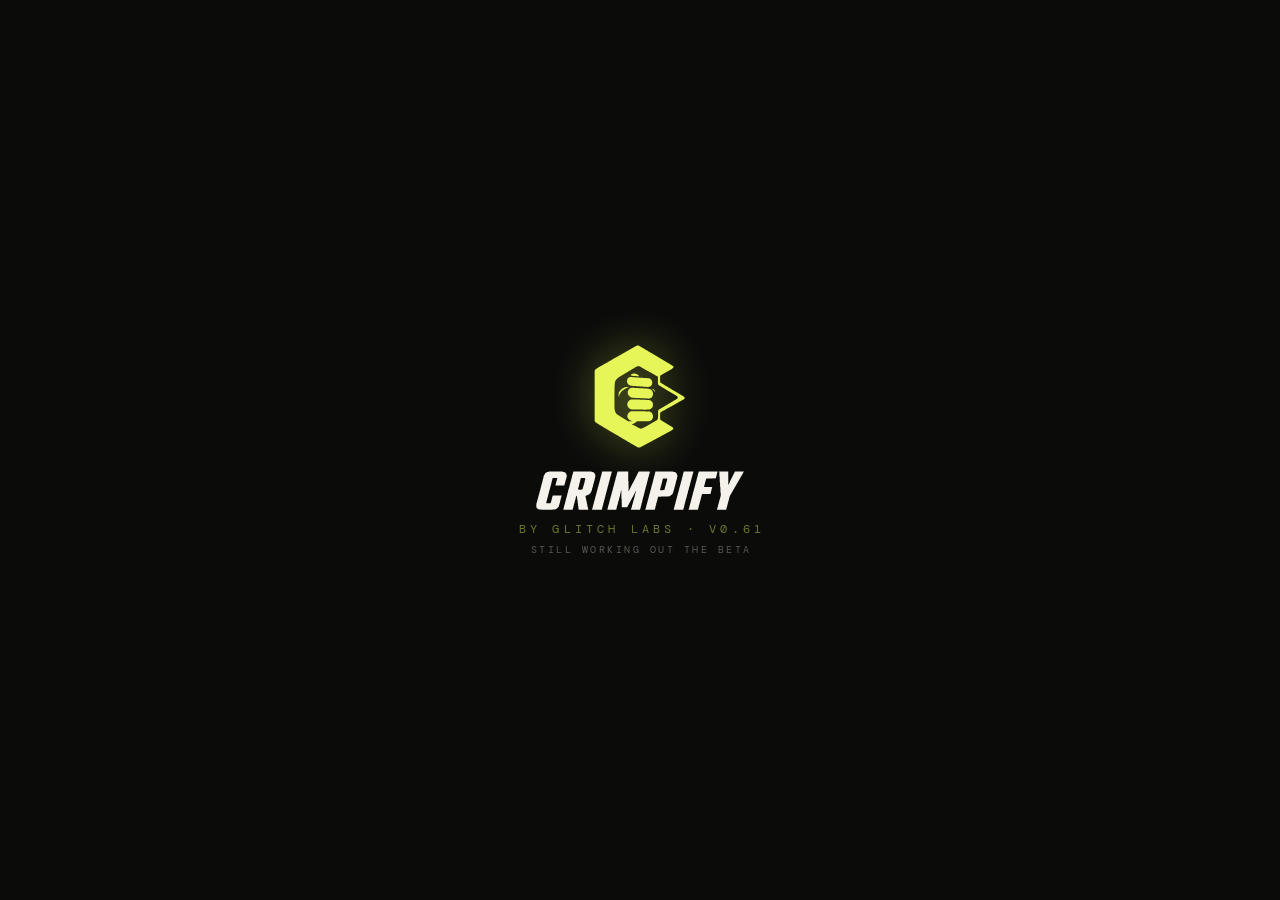
==== index.html @ 97aa32e8 "Merge feature/signal-quotes: stoplicht-bewuste einde-quotes Co-Authored-By: Claude Fable 5 <noreply@" ====
<!DOCTYPE html>
<html lang="en">
<head>
<meta charset="UTF-8">
<meta name="viewport" content="width=device-width, initial-scale=1.0, viewport-fit=cover">
<title>Crimpify — boulder sessions, built for you</title>
<meta name="description" content="Generate a tailored boulder training session in seconds. Train with timers, log how it felt and share the session with your climbing partners. Free, no account, works offline.">
<link rel="canonical" href="https://crimpify.com/">
<meta property="og:type" content="website">
<meta property="og:site_name" content="Crimpify">
<meta property="og:title" content="Crimpify — boulder sessions, built for you">
<meta property="og:description" content="Generate a tailored boulder session in seconds. Train, log and share with your climbing partners. Free, no account.">
<meta property="og:url" content="https://crimpify.com/">
<meta property="og:image" content="https://crimpify.com/og.png">
<meta property="og:image:width" content="1200">
<meta property="og:image:height" content="630">
<meta name="twitter:card" content="summary_large_image">
<meta name="twitter:title" content="Crimpify — boulder sessions, built for you">
<meta name="twitter:description" content="Generate a tailored boulder session in seconds. Train, log and share with your climbing partners.">
<meta name="twitter:image" content="https://crimpify.com/og.png">
<meta name="theme-color" content="#0B0C0A">
<meta name="mobile-web-app-capable" content="yes">
<meta name="apple-mobile-web-app-capable" content="yes">
<meta name="apple-mobile-web-app-status-bar-style" content="black-translucent">
<meta name="apple-mobile-web-app-title" content="Crimpify">
<link rel="apple-touch-icon" href="apple-touch-icon.png">
<link rel="icon" href="favicon.svg" type="image/svg+xml">
<link rel="icon" href="icon-192.png" type="image/png" sizes="192x192">
<link rel="manifest" href="manifest.json">
<link href="https://fonts.googleapis.com/css2?family=Barlow+Condensed:wght@700;800;900&family=DM+Mono:wght@400;500&family=Barlow:wght@400;500&display=swap" rel="stylesheet">
<link rel="stylesheet" href="style.css">
</head>
<body>

<svg style="display:none" aria-hidden="true">
<symbol id="cf-mark" viewBox="0 0 362 413"><g transform="translate(0,413) scale(1,-1)" fill="currentColor"><path d="M169.8 406.8 c-0.2 0 -0.8 -0.2 -1.2 -0.5 -0.2 0 -1 -0.2 -1.2 -0.2 -0.5 0 -0.8 -0.2 -1 -0.5 -0.2 0 -0.8 -0.5 -1 -0.8 -1 -0.2 -1.5 -0.8 -2.5 -1.2 -0.2 -0.2 -0.8 -0.5 -1 -0.5 -0.2 0 -0.8 -0.2 -0.8 -0.5 -0.2 -0.2 -0.8 -0.5 -1.2 -0.5 -0.2 0 -0.5 -0.2 -0.8 -0.5 0 0 -0.5 -0.5 -0.8 -0.8 -1 -0.2 -1.5 -0.5 -2.5 -1.2 -0.2 -0.2 -0.8 -0.5 -1 -0.5 -0.2 0 -0.5 -0.2 -0.8 -0.5 -0.2 -0.2 -0.5 -0.5 -0.8 -0.5 -0.2 0 -0.8 -0.2 -0.8 -0.5 -0.2 -0.2 -0.8 -0.5 -0.8 -0.5 -0.2 0 -0.8 -0.2 -0.8 -0.5 -0.2 -0.2 -0.8 -0.5 -1.2 -0.5 -0.2 0 -0.5 -0.2 -0.8 -0.5 -0.2 -0.2 -0.5 -0.5 -0.5 -0.5 -0.2 0 -0.8 -0.2 -1 -0.5 -0.5 -0.2 -0.8 -0.5 -1 -0.5 -0.2 0 -0.8 -0.2 -1 -0.5 -0.5 -0.2 -0.8 -0.5 -1 -0.5 -0.2 0 -0.5 -0.2 -0.8 -0.5 -0.2 -0.2 -0.8 -0.5 -1 -0.5 -0.2 0 -0.5 -0.2 -0.8 -0.5 -0.2 -0.2 -0.5 -0.5 -0.8 -0.5 -0.5 0 -0.8 -0.2 -1 -0.5 -0.2 0 -0.8 -0.5 -1 -0.8 -1.2 -0.5 -2 -0.8 -2.5 -1.2 -0.2 -0.2 -0.5 -0.5 -0.8 -0.5 -0.2 0 -0.8 -0.2 -0.8 -0.5 -0.2 -0.2 -0.8 -0.5 -1 -0.5 -0.2 0 -0.8 -0.2 -0.8 -0.5 -0.2 -0.2 -0.8 -0.5 -1 -0.5 -0.2 0 -0.5 -0.2 -0.8 -0.5 -0.2 -0.2 -0.8 -0.5 -1 -0.5 -0.2 0 -0.5 -0.2 -0.8 -0.5 -0.2 -0.2 -0.5 -0.5 -0.8 -0.5 -0.2 0 -0.5 -0.2 -0.8 -0.2 -0.5 -0.5 -1.2 -1 -2.8 -1.5 -0.2 -0.2 -0.8 -0.8 -1 -0.8 -0.2 -0.2 -0.5 -0.5 -1 -0.5 -0.2 0 -0.5 -0.2 -0.8 -0.5 -0.2 -0.2 -0.5 -0.5 -0.8 -0.5 -0.5 0 -0.8 -0.2 -1 -0.5 -0.2 0 -0.8 -0.5 -1 -0.8 -1.2 -0.5 -2 -0.8 -2.5 -1.2 -0.2 -0.2 -0.8 -0.5 -1 -0.5 -0.2 0 -0.5 -0.2 -0.8 -0.5 -0.2 -0.2 -0.5 -0.5 -0.8 -0.5 -0.2 0 -0.8 -0.2 -1 -0.5 -1 -0.5 -1.5 -1 -2.5 -1.2 -0.2 -0.2 -0.8 -0.8 -1 -0.8 -0.2 -0.2 -0.5 -0.5 -0.8 -0.5 -0.2 0 -0.5 -0.2 -0.8 -0.5 -0.2 0 -0.8 -0.5 -1 -0.8 -1 -0.2 -1.5 -0.8 -2.5 -1.2 -0.2 -0.2 -0.8 -0.5 -1 -0.5 -0.2 0 -0.8 -0.2 -0.8 -0.5 -0.2 -0.2 -0.8 -0.5 -1 -0.5 -0.2 0 -0.5 -0.2 -0.8 -0.5 -0.2 0 -0.8 -0.5 -1 -0.8 -1.2 -0.5 -2 -0.8 -2.5 -1.2 -0.2 -0.2 -0.5 -0.5 -0.8 -0.5 -0.2 0 -0.5 -0.2 -0.8 -0.5 -0.5 -0.5 -1.2 -0.8 -2.5 -1.2 -0.2 -0.2 -0.8 -0.8 -1 -0.8 -0.2 -0.2 -0.5 -0.5 -0.8 -0.5 -0.2 0 -0.8 -0.2 -0.8 -0.5 -0.2 -0.2 -0.8 -0.5 -1 -0.5 -0.2 0 -0.5 -0.2 -0.8 -0.2 -0.5 -0.5 -1.2 -1 -2.8 -1.5 -0.2 -0.2 -0.8 -0.8 -0.8 -0.8 -0.2 -0.2 -0.5 -0.5 -0.8 -0.5 -0.5 0 -1 -0.2 -1 -0.5 -0.2 -0.2 -0.8 -0.5 -1 -0.5 -0.2 0 -0.8 -0.2 -0.8 -0.5 -0.2 -0.2 -0.8 -0.5 -0.8 -0.5 -0.2 0 -0.5 -0.2 -1 -0.5 -0.2 -0.2 -0.8 -0.5 -1 -0.5 -0.2 0 -0.5 -0.2 -0.8 -0.5 -0.2 -0.2 -0.5 -0.5 -0.8 -0.5 -0.5 0 -0.8 -0.2 -1 -0.5 -0.2 0 -0.8 -0.5 -1 -0.8 -1.2 -0.5 -2 -0.8 -2.5 -1.2 -0.2 -0.2 -0.5 -0.5 -0.8 -0.5 -0.2 0 -0.5 -0.2 -0.8 -0.5 -0.2 0 -0.8 -0.5 -1 -0.8 -1.2 -0.5 -2 -0.8 -2.5 -1.2 -0.2 -0.2 -0.5 -0.5 -0.8 -0.5 -0.2 0 -0.5 -0.2 -0.8 -0.5 -0.2 0 -0.8 -0.5 -1 -0.8 -1.5 -0.5 -2.2 -1 -2.8 -1.5 -0.2 0 -0.5 -0.2 -0.8 -0.2 -0.2 0 -0.5 -0.2 -0.8 -0.5 -0.2 -0.2 -0.5 -0.5 -0.8 -0.5 -0.5 0 -0.8 -0.2 -1 -0.5 -0.2 0 -0.8 -0.5 -1 -0.8 -1.5 -0.5 -2 -1 -2.2 -1.2 -0.2 -0.2 -0.5 -0.5 -0.8 -0.5 -0.2 0 -2 -1 -2.8 -1.8 -0.2 0 -0.5 -0.2 -0.8 -0.2 -0.2 0 -0.5 -0.2 -0.8 -0.5 -0.2 -0.2 -0.8 -0.5 -1 -0.5 -0.2 0 -0.8 -0.2 -0.8 -0.5 -0.2 -0.2 -0.8 -0.5 -1 -0.5 -0.2 0 -0.8 -0.2 -1 -0.5 -0.5 -0.5 -1.2 -0.8 -2.5 -1.2 -0.2 -0.2 -0.8 -0.8 -0.8 -0.8 -0.2 -0.2 -0.5 -0.5 -0.8 -0.5 -0.2 0 -0.5 -0.2 -0.8 -0.2 -0.5 -0.5 -1.2 -1 -2.8 -1.5 -0.2 -0.2 -0.8 -0.8 -1 -0.8 -0.2 -0.2 -0.5 -0.5 -1 -0.5 -0.2 0 -0.5 -0.2 -0.8 -0.5 -0.2 -0.2 -0.5 -0.5 -0.8 -0.5 -0.2 0 -0.8 -0.2 -0.8 -0.5 -0.2 -0.2 -0.8 -0.5 -1 -0.5 0 0 -0.5 -0.2 -0.8 -0.5 -0.2 -0.2 -0.8 -0.5 -1 -0.5 -0.2 0 -0.5 -0.2 -0.8 -0.5 -0.2 -0.2 -0.5 -0.5 -0.8 -0.5 -0.2 0 -0.5 -0.2 -0.8 -0.2 -0.8 -0.8 -2.5 -1.8 -2.8 -1.8 -0.2 0 -0.5 -0.2 -0.8 -0.5 -0.2 -0.2 -0.5 -0.5 -0.8 -0.5 -0.5 0 -1 -0.2 -1 -0.5 -0.2 -0.2 -0.8 -0.5 -1 -0.5 -0.2 0 -0.8 -0.2 -1 -0.5 -0.2 -0.2 -0.5 -0.5 -0.8 -0.5 0 0 -0.5 -0.2 -0.8 -0.5 -0.2 -0.2 -0.8 -0.5 -1 -0.5 -0.2 0 -0.5 -0.2 -0.8 -0.5 -0.2 -0.2 -0.5 -0.5 -0.8 -0.5 -0.2 0 -0.8 -0.2 -0.8 -0.5 -0.2 -0.2 -0.8 -0.5 -1 -0.5 0 0 -0.5 -0.2 -0.8 -0.5 -0.2 -0.2 -0.8 -0.5 -1 -0.5 -0.2 0 -0.5 -0.2 -0.8 -0.5 -0.2 -0.2 -0.8 -0.5 -1 -0.5 0 0 -0.8 -0.5 -1.5 -1 -0.8 -0.5 -1.5 -1 -1.8 -1 -0.2 0 -4.5 -4 -5 -4.8 0 -0.5 -0.5 -1.2 -1 -2 l-0.8 -1.5 0 -98.5 0 -98.2 0.5 -0.8 c0.2 -0.5 0.5 -1 0.5 -1.2 0 -0.2 0.2 -0.8 0.5 -0.8 0.2 -0.2 0.5 -0.8 0.5 -1 0 -0.2 2.8 -3.2 3 -3.2 0.2 0 0.8 -0.5 1.5 -1 0.8 -0.5 1.2 -1 1.5 -1 0.2 0 0.5 -0.2 2 -1.5 0.5 -0.2 0.8 -0.5 1 -0.5 0.2 0 0.8 -0.5 1.5 -1 0.5 -0.5 1.2 -1 1.5 -1 0.5 0 0.8 -0.2 1 -0.5 0.2 -0.2 0.8 -0.5 0.8 -0.5 0.5 0 0.8 -0.2 2.2 -1.5 0.5 -0.2 0.8 -0.5 1 -0.5 0.2 0 0.5 -0.2 0.8 -0.5 0.5 -0.5 1.2 -0.8 2.5 -1.2 0.2 -0.2 0.8 -0.8 1 -0.8 0.2 -0.2 0.5 -0.5 0.8 -0.5 0 0 0.8 -0.5 1.5 -1 0.8 -0.5 1.5 -1 1.8 -1 0.2 0 0.5 -0.2 0.8 -0.5 0.2 -0.2 0.5 -0.5 0.8 -0.5 0.2 0 0.8 -0.2 1 -0.5 0.2 -0.2 0.8 -0.5 0.8 -0.5 0 0 0.5 -0.2 0.8 -0.5 0.2 -0.2 0.8 -0.5 1 -0.5 0.2 0 0.5 -0.2 0.8 -0.5 0 0 0.5 -0.5 0.8 -0.8 1.2 -0.5 2 -0.8 2.5 -1.2 0.2 -0.2 0.8 -0.5 1 -0.5 0.5 -0.2 0.8 -0.2 0.8 -0.5 0 -0.2 0.2 -0.5 0.8 -0.8 1.2 -0.5 2 -0.8 2.5 -1.2 0.2 -0.2 0.5 -0.5 0.8 -0.5 0.2 0 0.5 -0.2 0.8 -0.5 0.5 -0.5 1.2 -0.8 2.5 -1.2 0.2 -0.2 0.8 -0.8 0.8 -0.8 0.2 -0.2 0.5 -0.5 0.8 -0.5 0.2 0 0.8 -0.2 1.2 -0.5 1.5 -1.2 1.8 -1.5 2.2 -1.5 0.2 0 0.5 -0.2 0.8 -0.5 0.2 -0.2 0.5 -0.5 0.5 -0.5 0.2 0 0.8 -0.2 1 -0.5 0.5 -0.2 0.8 -0.5 1 -0.5 0.2 0 0.8 -0.2 0.8 -0.5 0.2 -0.2 0.8 -0.5 1 -0.5 0.2 0 0.5 -0.2 0.8 -0.5 0.2 -0.2 0.5 -0.5 0.8 -0.5 0.2 0 1 -0.5 1.8 -1 0.8 -0.5 1.2 -1 1.5 -1 0.2 0 0.5 -0.2 0.8 -0.5 0.5 -0.5 1.2 -0.8 2.5 -1.2 0.2 -0.2 0.8 -0.8 0.8 -0.8 0.2 -0.2 0.5 -0.5 0.8 -0.5 0.2 0 0.8 -0.2 1 -0.5 0.5 -0.5 1.2 -0.8 2.5 -1.2 0.2 -0.2 0.8 -0.8 1 -0.8 0.2 -0.2 0.5 -0.5 0.8 -0.5 0.2 0 0.5 -0.2 0.8 -0.5 0.2 0 0.8 -0.5 1 -0.8 1.2 -0.5 2 -0.8 2.5 -1.2 0.2 -0.2 0.5 -0.5 0.8 -0.5 0.2 0 0.8 -0.2 0.8 -0.5 0.2 -0.2 0.8 -0.5 0.8 -0.5 0.2 0 0.5 -0.2 0.8 -0.5 0.2 -0.2 0.8 -0.5 1 -0.5 0.2 0 0.5 -0.2 0.8 -0.5 0.2 -0.2 0.5 -0.5 0.8 -0.5 0.5 0 1 -0.2 1 -0.5 0.2 -0.2 0.8 -0.5 0.8 -0.5 0.2 0 0.8 -0.2 1 -0.5 0 -0.2 0.5 -0.5 0.8 -0.5 0.2 0 0.5 -0.2 0.8 -0.5 0.2 -0.2 0.5 -0.5 0.8 -0.5 0.2 0 0.8 -0.2 1 -0.5 0.2 -0.2 0.8 -0.5 0.8 -0.5 0 0 0.5 -0.2 0.8 -0.5 0.2 -0.2 0.8 -0.5 1 -0.5 0.2 0 0.5 -0.2 0.8 -0.5 0.2 -0.2 0.5 -0.5 0.8 -0.5 0.2 0 0.8 -0.2 0.8 -0.5 0.2 -0.2 0.8 -0.5 1 -0.5 0.2 0 0.5 0 0.8 -0.2 0 -0.2 0.5 -0.5 1 -0.8 0.2 0 0.8 -0.2 0.8 -0.5 0 0 0.5 -0.2 1 -0.5 0.2 -0.2 0.8 -0.5 0.8 -0.5 0 -0.2 0.2 -0.2 0.5 -0.5 0.5 0 1 -0.2 1.2 -0.5 0.2 -0.2 0.5 -0.5 0.8 -0.5 0.2 0 0.5 -0.2 0.8 -0.5 0 0 0.5 -0.5 0.8 -0.8 0.5 0 1.2 -0.5 1.8 -0.8 0.2 -0.2 1 -0.8 1.5 -0.8 0.2 -0.2 0.8 -0.5 1 -0.8 0 -0.2 0.5 -0.5 0.8 -0.8 1.2 -0.5 2 -0.8 2.5 -1.2 0.2 -0.2 0.8 -0.5 1 -0.5 0.2 0 0.5 -0.2 0.8 -0.5 0.2 -0.2 0.5 -0.5 0.8 -0.5 0.2 0 0.8 -0.2 1 -0.5 1 -0.5 1.5 -1 2.5 -1.2 0.2 -0.2 0.8 -0.8 1 -0.8 0.2 -0.2 0.5 -0.5 0.5 -0.5 0.5 0 0.8 -0.2 2.2 -1.5 0.5 -0.2 1 -0.5 1 -0.5 0.2 0 0.8 -0.2 1 -0.5 0.2 -0.2 0.5 -0.5 1 -0.5 0.2 0 0.8 -0.2 0.8 -0.5 0.2 -0.2 0.8 -0.5 0.8 -0.5 0.2 0 0.5 -0.2 0.8 -0.5 0.2 -0.2 0.8 -0.5 1 -0.5 0.2 0 0.5 -0.2 0.8 -0.5 0.2 -0.2 0.5 -0.5 0.8 -0.5 0.2 0 0.8 -0.2 1 -0.5 0.5 -0.5 1.2 -0.8 2.5 -1.2 0.5 -0.2 0.8 -0.5 0.8 -0.8 0 -0.2 0.2 -0.2 0.8 -0.5 0.2 0 0.8 -0.2 1 -0.5 0.5 -0.5 1.2 -0.8 2.5 -1.2 0.2 -0.2 0.8 -0.8 1 -0.8 0.2 -0.2 0.5 -0.5 0.8 -0.5 0.2 0 0.5 -0.2 0.8 -0.5 0.2 0 0.8 -0.5 1 -0.8 1.2 -0.5 1.8 -0.8 2.2 -1.2 0.2 -0.2 0.8 -0.5 1 -0.5 0.2 0 0.8 -0.2 1 -0.5 0.2 -0.2 0.5 -0.5 0.8 -0.5 0.2 0 0.5 -0.2 0.8 -0.2 0.8 -0.8 2.5 -1.8 2.8 -1.8 0.2 0 0.5 -0.2 0.8 -0.5 0.2 -0.2 0.5 -0.5 0.8 -0.5 0.5 0 0.8 -0.2 2.2 -1.5 0.5 -0.2 1 -0.5 1.2 -0.5 0.2 0 0.5 -0.2 0.8 -0.5 0.2 -0.2 0.5 -0.5 0.8 -0.5 0.2 0 0.8 -0.2 1.2 -0.5 1.5 -1.2 1.8 -1.5 2.2 -1.5 0.2 0 0.8 -0.2 1 -0.5 0 -0.2 0.5 -0.5 0.8 -0.5 0.2 0 0.5 -0.2 0.8 -0.5 0.2 0 0.8 -0.5 1 -0.8 0.5 0 1 -0.2 1.2 -0.5 0.2 -0.2 0.8 -0.2 1 -0.5 0.2 -0.2 0.8 -0.5 1.2 -0.5 0.2 -0.2 0.8 -0.8 1 -0.8 0.2 -0.2 0.5 -0.5 0.8 -0.5 0.5 0 1 -0.2 1.2 -0.5 0.2 -0.2 1 -0.5 1.5 -0.5 0.5 0 1.2 -0.2 1.8 -0.5 1.5 -0.5 4 -0.8 5.5 0 1 0.2 2 0.5 2.5 0.5 0.2 0 1 0.2 1.2 0.5 0.5 0.2 1.8 1 3.5 1.8 0.2 0.2 1 0.5 1.8 0.8 0.5 0.5 1 0.8 1.2 1 1 0.2 1.2 0.5 2.8 1.2 0.2 0.2 0.8 0.5 1.2 0.8 0.5 0 1 0.5 1.2 0.8 0.2 0 0.5 0.2 0.8 0.2 0.2 0 0.8 0.2 1 0.5 0 0.2 0.5 0.5 1 0.5 0.2 0 0.8 0.2 1 0.5 0 0.2 0.5 0.5 1 0.5 0.2 0 0.8 0.2 1 0.5 0 0.2 0.5 0.5 0.8 0.5 0.2 0 0.8 0.2 1 0.5 0 0.2 0.8 0.5 1 0.5 0.5 0 0.8 0.2 1 0.5 0.2 0.2 0.5 0.5 0.8 0.5 0.5 0 1 0.2 1.2 0.5 0 0.2 0.5 0.5 1 0.5 0.2 0 0.8 0.2 1 0.5 0 0.2 0.5 0.5 1 0.5 0.2 0 0.5 0.2 0.8 0.5 0.2 0 0.8 0.5 1 0.8 0.5 0 1 0.2 1.2 0.5 0.2 0 0.8 0.2 1 0.5 0.5 0.2 0.8 0.2 2 1 0.2 0.2 0.8 0.5 1.2 0.8 0.5 0 1 0.5 1.2 0.8 0.2 0 0.5 0.2 0.8 0.2 0.2 0 0.5 0.2 1 0.5 0.2 0.2 0.8 0.5 1 0.5 0.2 0 0.5 0.2 0.8 0.2 0 0.2 0.5 0.5 1 0.8 0.5 0.2 1 0.5 1 0.8 0.2 0 0.5 0.2 0.8 0.2 0.5 0 0.8 0.2 1 0.5 0.2 0 0.8 0.5 1 0.8 1.5 0.5 2.2 1 2.8 1.5 0.2 0 0.5 0.2 0.8 0.2 0.2 0 0.5 0.2 1 0.5 0.2 0.2 0.8 0.5 1 0.5 0.2 0 0.8 0.2 1 0.5 0 0.2 0.5 0.5 0.8 0.5 0.2 0 0.8 0.2 1 0.5 0.2 0.2 0.5 0.5 0.8 0.5 0.2 0 0.5 0.2 0.8 0.2 0.2 0.2 0.8 0.8 1.2 0.8 0.5 0.2 1 0.5 1.2 0.8 1.2 0.5 1.5 0.8 2 1 0.2 0.2 1 0.5 1.2 0.8 0.2 0.2 0.8 0.5 1 0.5 0.2 0 0.5 0.2 0.8 0.5 0.2 0.2 0.5 0.5 1 0.5 0.2 0 0.8 0.2 1 0.5 0.2 0.2 0.5 0.5 1 0.5 0.2 0 0.5 0.2 0.8 0.5 0.2 0 0.8 0.5 1 0.8 1.5 0.5 2.2 1 2.8 1.5 0.2 0 0.5 0.2 0.8 0.2 0.2 0 0.8 0.2 1 0.5 0 0.2 0.5 0.5 1 0.5 0.2 0 0.5 0.2 0.8 0.5 0.2 0.2 0.5 0.5 0.8 0.5 0.5 0 1 0.2 1.2 0.5 0 0.2 0.5 0.5 1 0.5 0.2 0 0.8 0.2 1 0.5 0 0.2 0.5 0.5 0.8 0.5 0.2 0 0.8 0.2 1 0.5 0 0.2 0.5 0.5 0.8 0.5 0.2 0 0.5 0.2 1 0.5 0.2 0.2 0.8 0.5 1 0.5 0.2 0 0.5 0.2 1 0.5 0.2 0.2 0.8 0.5 0.8 0.5 0.2 0 0.8 0.2 1 0.5 0.2 0.2 0.8 0.5 1 0.5 0.2 0 0.5 0.2 0.8 0.5 0.2 0.2 0.8 0.5 1 0.5 0.2 0 0.8 0.2 1 0.5 0 0.2 0.5 0.5 0.8 0.5 0.2 0 0.8 0.2 1 0.5 0.5 0.5 1.2 0.8 2.5 1.2 0.2 0.2 0.8 0.8 1 0.8 0.2 0.2 0.5 0.5 0.8 0.5 0.2 0 0.8 0.2 1 0.5 0.2 0.2 0.8 0.5 1 0.5 0.5 0 0.8 0.2 1 0.5 0.2 0.2 0.5 0.5 0.8 0.5 0.2 0 0.8 0.2 1 0.5 0.5 0.2 1.2 0.8 2.2 1.2 0.2 0.2 1 0.5 1.2 0.8 0.2 0.2 0.8 0.5 1 0.5 0.2 0 0.8 0.2 1 0.5 0 0.2 0.5 0.5 1 0.5 0.2 0 0.5 0.2 0.8 0.5 0.2 0.2 0.5 0.5 0.8 0.5 0.5 0 1 0.2 1.2 0.5 0 0.2 0.5 0.5 0.8 0.5 0 0 0.5 0.2 0.8 0.5 0.5 0.2 1 0.5 1.2 0.5 0.2 0 0.8 0.2 1 0.5 0 0.2 0.5 0.5 0.8 0.5 0.2 0 0.5 0.2 1 0.5 0.2 0.2 0.8 0.5 0.8 0.5 0.2 0 0.8 0.2 1 0.5 0 0.2 0.5 0.5 0.8 0.5 0.2 0 0.8 0.2 1 0.5 0.2 0.2 0.8 0.5 1 0.5 0.2 0 0.5 0.2 0.8 0.5 0.2 0 0.8 0.5 1 0.8 0.5 0 1 0.2 1.2 0.5 0.2 0.2 0.8 0.2 1 0.5 0.2 0.2 0.8 0.5 1.2 0.5 0.2 0.2 0.8 0.8 0.8 0.8 0.2 0.2 0.5 0.5 0.8 0.5 0.8 0 3.5 2.5 4.5 4 1 1 1 2.8 0.2 3.5 -0.2 0.5 -0.5 0.8 -0.5 0.8 0 0.5 -1.5 2.5 -2 2.8 -0.8 0.2 -1 0.8 -1.8 1.5 -0.5 0.2 -1 0.5 -1.2 0.5 -0.5 0.2 -0.8 0.2 -0.8 0.5 0 0 -0.2 0.2 -0.8 0.5 -0.5 0.2 -0.8 0.5 -0.8 0.5 0 0 -0.5 0.2 -0.8 0.5 -0.5 0.2 -1 0.5 -1 0.5 0 0.2 -0.8 0.8 -2.2 1.2 -0.2 0.2 -0.8 0.8 -1 0.8 -0.2 0.2 -0.5 0.5 -0.8 0.5 -0.2 0 -0.8 0.2 -1 0.5 -0.2 0.2 -1.2 1 -2.5 1.5 -0.2 0 -0.5 0.5 -0.8 0.5 -0.2 0.2 -0.5 0.5 -1 0.5 -0.2 0 -0.5 0.2 -0.8 0.5 -0.2 0.2 -0.5 0.5 -0.5 0.5 -0.2 0 -0.8 0.2 -1 0.5 0 0.2 -0.5 0.5 -0.8 0.5 0 0 -0.5 0.2 -0.8 0.5 0 0.2 -0.5 0.5 -0.8 0.5 -0.2 0 -1 0.5 -1.8 1 -0.8 0.5 -1.5 1 -1.5 1 -0.2 0 -0.5 0.2 -0.8 0.5 -0.5 0.5 -1.2 0.8 -2.5 1.2 -0.2 0.2 -0.8 0.8 -1 0.8 -0.2 0.2 -0.5 0.5 -0.8 0.5 -0.2 0 -0.5 0.2 -0.8 0.5 -0.5 0.5 -1.2 0.8 -2.5 1.2 -0.2 0.2 -0.8 0.8 -0.8 0.8 -0.2 0.2 -0.5 0.5 -0.8 0.5 -0.2 0 -2 1 -2.8 1.8 -0.2 0 -0.5 0.2 -0.8 0.2 -0.2 0 -0.5 0.2 -0.8 0.5 0 0 -0.5 0.5 -0.8 0.8 -1.2 0.5 -2 0.8 -2.5 1.2 -0.2 0.2 -0.8 0.5 -1 0.8 -0.2 0 -1 0.5 -1.5 0.8 -0.8 0.5 -1.5 0.8 -1.8 1 -0.2 0 -0.5 0.5 -0.5 0.5 0 0.2 -0.2 0.8 -0.5 1 -0.2 0 -0.5 0.5 -0.5 0.8 0 0 -0.2 0.5 -0.5 0.8 -0.8 0.8 -0.8 23 0 24.8 0.2 0.5 0.5 1 0.5 1.2 0 0.5 2.2 3 2.8 3 0 0 0.2 0.2 0.5 0.5 0.2 0.2 0.8 0.5 1 0.5 0.2 0 0.8 0.2 1 0.5 0 0.2 0.5 0.5 0.8 0.5 0.2 0 0.8 0.2 0.8 0.5 0.2 0.2 0.8 0.5 1.2 0.5 0.2 0 0.8 0.2 1 0.5 0 0.2 0.5 0.5 0.8 0.5 0.2 0 0.8 0.2 1 0.5 0 0.2 0.5 0.5 0.8 0.5 0 0 0.5 0.2 0.8 0.5 0 0.2 0.5 0.5 0.8 0.5 0.2 0 0.8 0.2 0.8 0.5 0.2 0.2 0.8 0.5 1 0.5 0.2 0 0.5 0.2 0.8 0.2 0.5 0.5 1.2 1 2.8 1.8 0.5 0 1 0.5 1.2 0.8 0.2 0 0.5 0.2 0.8 0.2 0.2 0 0.8 0.2 1 0.5 0 0.2 0.5 0.5 0.8 0.5 0.2 0 0.8 0.2 1 0.5 0 0.2 0.5 0.5 0.8 0.5 0.2 0 0.8 0.2 1 0.5 1 0.5 1.5 1 2.5 1.2 0.2 0.2 0.8 0.8 1 0.8 0.2 0.2 0.5 0.5 0.8 0.5 0.2 0 0.8 0.2 1 0.5 0.2 0.2 0.5 0.5 1 0.5 0.2 0 0.8 0.2 1 0.5 0 0.2 0.5 0.5 0.8 0.5 0.2 0 0.8 0.2 1 0.5 1 0.5 1.5 1 2.5 1.2 0.2 0.2 0.8 0.8 1 0.8 0.2 0.2 0.5 0.5 1 0.5 0.2 0 0.5 0.2 0.8 0.5 0.2 0.2 0.5 0.5 0.8 0.5 0.2 0 0.8 0.2 1 0.5 0.5 0.5 1.2 0.8 2.5 1.2 0.2 0.2 0.8 0.8 1 0.8 0.2 0.2 0.5 0.5 0.8 0.5 0.2 0 0.8 0.2 1 0.5 0 0.2 0.5 0.5 1 0.5 0.2 0 0.8 0.2 1 0.5 0 0.2 0.5 0.5 0.8 0.5 0 0 0.5 0.2 0.8 0.5 0.5 0.2 0.8 0.5 1 0.5 0.2 0 0.8 0.2 0.8 0.5 0.2 0.2 0.8 0.5 1 0.5 0.2 0 0.5 0.2 0.8 0.5 0.2 0.2 0.5 0.5 0.8 0.5 0.2 0 0.5 0.2 0.8 0.2 0.2 0.5 1 0.8 2.5 1.5 0.2 0.2 1 0.5 1.2 0.8 0.2 0.2 0.8 0.5 1 0.5 0.2 0 0.5 0.2 0.8 0.5 0.2 0.2 0.5 0.5 0.8 0.5 0.2 0 0.8 0.2 1 0.5 0.5 0.2 1.2 0.8 2.2 1.2 0.2 0.2 1 0.5 1.2 0.8 0.2 0.2 0.8 0.5 1 0.5 0.2 0 0.5 0.2 0.8 0.5 0.2 0.2 0.5 0.5 0.8 0.5 0.5 0 0.8 0.2 1 0.5 0.2 0 0.8 0.5 1 0.8 1.2 0.5 2 0.8 2.5 1.2 0.2 0.2 0.8 0.5 1 0.5 0.2 0 0.5 0.2 0.8 0.5 0.2 0.2 0.5 0.5 0.8 0.5 0.2 0 0.8 0.2 1 0.5 0.2 0.2 0.5 0.5 0.8 0.5 0 0 0.5 0.2 0.8 0.5 0.2 0.2 0.8 0.5 1 0.5 0.2 0 0.8 0.2 1 0.5 0 0.2 0.5 0.5 1 0.5 0.2 0 0.5 0.2 0.8 0.5 0.2 0.2 0.5 0.5 0.8 0.5 0.2 0 0.8 0.2 1 0.5 0 0.2 0.5 0.5 0.8 0.5 0.2 0 0.5 0.2 1 0.5 0.2 0.2 0.8 0.5 1 0.5 0 0 0.2 0.2 0.5 0.5 0.2 0.2 0.5 0.5 0.8 0.5 0.5 0 0.8 0.2 1 0.5 0.2 0 0.8 0.5 1 0.8 3 1.2 5.2 4.2 5.2 6.2 0 1.5 -1.8 4.5 -2.8 4.5 0 0 -0.2 0.2 -0.5 0.5 -0.2 0.2 -0.8 0.5 -1 0.5 -0.2 0 -0.5 0.2 -0.8 0.5 0 0 -0.5 0.5 -0.8 0.8 -1.5 0.5 -2 1 -2.2 1.2 -0.2 0.2 -0.5 0.5 -0.8 0.5 -0.2 0 -0.5 0.2 -0.8 0.2 -0.2 0.2 -0.8 0.8 -1.2 0.8 -1.2 0.8 -2 1 -2.5 1.5 -0.2 0.2 -0.5 0.5 -0.8 0.5 -0.2 0 -0.8 0.2 -1 0.5 0 0.2 -0.5 0.5 -0.8 0.5 0 0 -0.2 0.2 -0.5 0.2 0 0.2 -0.2 0.5 -0.5 0.8 -0.5 0 -0.8 0.2 -1 0.5 -0.5 0.5 -1.2 0.8 -2.5 1.2 -0.2 0.2 -0.8 0.8 -1 0.8 -0.2 0.2 -0.5 0.5 -0.8 0.5 -0.2 0 -0.5 0.2 -0.8 0.5 -0.2 0 -0.8 0.5 -1 0.8 -1.2 0.5 -2 0.8 -2.5 1.2 -0.2 0.2 -0.8 0.5 -1 0.5 -0.2 0 -0.5 0.2 -0.8 0.5 -0.2 0.2 -0.5 0.5 -0.8 0.5 -0.2 0 -0.8 0.2 -1 0.5 -1 0.8 -1.5 1 -2.5 1.2 -0.2 0.2 -0.8 0.8 -0.8 0.8 -0.2 0.2 -0.5 0.5 -0.8 0.5 -0.5 0 -0.8 0.2 -1 0.5 -0.2 0 -0.8 0.5 -1 0.8 -1.5 0.5 -2.2 1 -2.2 1.2 0 0.2 -0.2 0.5 -0.8 0.8 -1.2 0.5 -2 0.8 -2.5 1.2 -0.2 0.2 -0.5 0.5 -0.8 0.5 -0.2 0 -0.5 0.2 -0.8 0.5 -0.2 0 -0.8 0.5 -1 0.8 -1.2 0.5 -2 0.8 -2.5 1.2 -0.2 0.2 -0.5 0.5 -0.8 0.5 -0.2 0 -0.8 0.5 -1.5 1 -0.8 0.5 -1.5 1 -1.8 1 -0.2 0 -0.5 0.2 -0.8 0.5 -0.2 0.2 -0.5 0.5 -0.8 0.5 -0.2 0 -0.5 0.2 -0.8 0.2 -0.8 0.8 -2.5 1.8 -2.8 1.8 -0.2 0 -0.5 0.2 -0.8 0.5 -0.2 0.2 -0.8 0.8 -2.2 1.2 -0.5 0.2 -0.8 0.5 -0.8 0.8 0 0.2 -0.2 0.2 -0.8 0.5 -0.2 0 -0.8 0.2 -1 0.5 -0.5 0.5 -1.2 0.8 -2.5 1.2 -0.2 0.2 -0.8 0.8 -0.8 0.8 -0.2 0.2 -0.5 0.5 -0.8 0.5 -0.2 0 -0.8 0.2 -1 0.5 -0.2 0.2 -0.8 0.5 -1 0.5 -0.2 0.2 -0.5 0.2 -0.5 0.5 0 0 -0.5 0.2 -0.8 0.5 -0.5 0.2 -1 0.5 -1 0.8 -0.2 0 -0.5 0.2 -0.8 0.2 -0.2 0 -0.8 0.2 -0.8 0.5 -0.2 0.2 -0.8 0.5 -1 0.5 0 0 -0.5 0.2 -0.8 0.5 0 0.2 -0.5 0.5 -0.8 0.5 -0.2 0 -0.5 0.2 -0.8 0.5 -0.5 0.5 -1.2 0.8 -2.5 1.2 -0.2 0.2 -0.8 0.8 -1 0.8 -0.2 0.2 -0.5 0.5 -0.8 0.5 -0.2 0 -0.8 0.5 -1.5 1 -0.8 0.5 -1.2 1 -1.5 1 -0.2 0 -0.5 0.2 -0.8 0.5 -0.5 0.5 -1.2 0.8 -2.5 1.2 -0.2 0.2 -0.8 0.8 -0.8 0.8 -0.2 0.2 -0.5 0.5 -0.8 0.5 -0.2 0 -0.8 0.2 -1 0.5 -0.5 0.5 -1.2 0.8 -2.5 1.2 -0.2 0.2 -0.8 0.8 -0.8 0.8 -0.2 0.2 -0.2 0.5 -0.5 0.5 -0.2 0 -2.2 1.2 -3 2 -1.5 2 -1.5 1.2 -1.5 14 l0 11.5 0.8 1.2 c0.2 0.5 0.8 1.2 1 1.2 0.5 0 0.8 0.5 1 0.5 0.2 0.2 0.5 0.5 0.5 0.5 0.2 0 0.8 0.2 0.8 0.5 0.2 0.2 0.8 0.5 1 0.5 0.2 0 0.5 0.2 0.8 0.5 0.5 0.5 1.2 0.8 2.5 1.2 0.2 0.2 0.8 0.8 1 0.8 0.2 0.2 0.5 0.5 0.8 0.5 0.2 0 0.8 0.2 1 0.5 0.2 0.2 0.5 0.5 0.8 0.5 0.5 0 0.8 0.2 2.2 1.5 0.5 0.2 1 0.5 1.2 0.5 0.2 0 0.5 0.2 0.8 0.5 0.2 0.2 0.5 0.5 1 0.5 0.5 0 0.8 0.2 1 0.5 0.2 0.2 0.5 0.5 0.8 0.5 0.5 0 0.8 0.2 1 0.5 0.2 0 0.8 0.5 1 0.8 1.2 0.5 2 0.8 2.5 1.2 0.2 0.2 0.5 0.5 0.8 0.5 0.2 0 0.8 0.2 1 0.5 0.2 0.2 0.5 0.5 0.8 0.5 0.2 0 0.8 0.2 1 0.5 0.5 0.5 1.2 0.8 2.5 1.2 0.2 0.2 0.8 0.8 1 0.8 0.2 0.2 0.5 0.5 0.8 0.5 0.5 0 1 0.2 1.2 0.5 0 0.2 0.5 0.5 0.8 0.5 0.2 0 0.5 0.2 0.8 0.5 0.2 0 0.8 0.5 1 0.8 1 0.2 1.5 0.8 2.5 1.2 0.2 0.2 0.8 0.5 1 0.5 0.2 0 0.5 0.2 0.8 0.5 0.2 0.2 0.5 0.5 0.8 0.5 0.2 0 0.5 0.2 0.8 0.2 0.8 0.5 2.2 1.8 3 1.8 0.2 0.2 0.5 0.5 0.5 0.5 0 0.2 0.8 0.8 2.2 1.2 0.2 0.2 0.8 0.8 0.8 0.8 0.2 0.2 0.2 0.5 0.5 0.5 0.5 0 2.5 1.5 3.5 2.8 1.8 2 1.2 6.5 -1 7.2 -0.5 0.2 -0.8 0.5 -1.8 1.2 -0.5 0.5 -1.5 1.2 -2.8 1.8 -0.2 0 -0.5 0.5 -0.8 0.5 -0.2 0.2 -0.5 0.5 -1 0.5 -0.2 0 -0.5 0.2 -0.8 0.5 -0.2 0.2 -0.8 0.8 -2.2 1.2 -0.2 0.2 -0.8 0.5 -0.8 0.8 -0.2 0.2 -0.8 0.5 -1 0.8 -1.2 0.5 -2 0.8 -2.5 1.2 -0.2 0.2 -0.5 0.5 -0.8 0.5 -0.2 0 -0.5 0.2 -0.8 0.5 0 0 -0.5 0.5 -0.8 0.8 -1.2 0.5 -2 0.8 -2.5 1.2 -0.2 0.2 -0.8 0.5 -1 0.5 -0.2 0 -0.5 0.2 -0.8 0.5 0 0 -0.5 0.5 -0.8 0.8 -1.2 0.5 -2 0.8 -2.5 1.2 -0.2 0.2 -0.8 0.5 -1 0.5 -0.2 0 -0.5 0.2 -0.8 0.5 0 0 -0.5 0.5 -0.8 0.8 -1.2 0.5 -2 0.8 -2.5 1.2 -0.2 0.2 -0.8 0.5 -1 0.5 -0.2 0 -0.5 0.2 -0.8 0.5 -0.2 0.2 -0.5 0.5 -0.8 0.5 -0.5 0 -0.8 0.2 -2.2 1.5 -0.5 0.2 -0.8 0.5 -1 0.5 -0.2 0 -0.5 0.2 -0.8 0.5 -0.5 0.5 -1.2 0.8 -2.5 1.2 -0.2 0.2 -0.8 0.8 -0.8 0.8 -0.2 0.2 -0.5 0.5 -0.8 0.5 -0.2 0 -0.8 0.2 -1.2 0.5 -1.5 1.2 -1.8 1.5 -2.2 1.5 -0.2 0 -0.5 0.2 -0.8 0.5 -0.2 0.2 -0.5 0.5 -0.8 0.5 -0.2 0 -0.5 0.2 -0.8 0.2 -0.2 0.2 -0.8 0.8 -1.2 0.8 -1.2 0.8 -2 1 -2.5 1.5 -0.2 0.2 -0.5 0.5 -0.8 0.5 -0.2 0 -0.5 0.2 -0.8 0.5 -0.2 0 -0.8 0.5 -1 0.8 -1.5 0.5 -2 1 -2.2 1.2 -0.2 0.2 -0.5 0.5 -0.8 0.5 -0.2 0 -0.8 0.2 -1 0.5 -0.5 0.2 -0.8 0.5 -1 0.5 0 0 -0.5 0.2 -0.5 0.5 -0.2 0.2 -0.8 0.5 -1 0.5 -0.2 0 -0.5 0.2 -0.8 0.5 -0.2 0.2 -0.5 0.5 -0.8 0.5 -0.2 0 -0.8 0.2 -1 0.5 -0.2 0.2 -1 0.5 -1.2 0.8 -1 0.5 -1.8 1 -2.2 1.2 -0.2 0.2 -0.8 0.5 -1 0.5 -0.2 0 -0.5 0.2 -0.8 0.5 -0.2 0.2 -0.5 0.5 -0.8 0.5 -0.5 0 -0.8 0.2 -2.2 1.5 -0.5 0.2 -1 0.5 -1.2 0.5 -0.2 0 -0.5 0.2 -0.8 0.5 -0.2 0.2 -0.5 0.5 -0.8 0.5 -0.5 0 -0.8 0.2 -2.2 1.5 -0.2 0.2 -1 0.5 -1.2 0.5 -0.5 0.2 -0.8 0.2 -0.8 0.5 0 0.2 -0.2 0.5 -0.8 0.8 -1.2 0.5 -2 0.8 -2.5 1.2 -0.2 0.2 -0.8 0.5 -1 0.5 -0.2 0 -0.5 0.2 -0.8 0.5 -0.2 0.2 -0.5 0.5 -0.8 0.5 -0.2 0 -1 0.5 -1.8 1 -0.8 0.5 -1.5 1 -1.5 1 -0.2 0 -0.5 0.2 -0.8 0.5 -0.2 0 -0.8 0.5 -1 0.8 -1.2 0.5 -2 0.8 -2.5 1.2 -0.2 0.2 -0.5 0.5 -0.8 0.5 -0.2 0 -0.5 0.2 -0.8 0.5 -0.5 0.5 -1.2 0.8 -2.5 1.2 -0.2 0.2 -0.8 0.8 -1 0.8 -0.2 0.2 -0.5 0.5 -1 0.5 -0.2 0 -0.5 0.2 -0.8 0.5 0 0 -0.5 0.5 -0.8 0.8 -1.5 0.5 -2 1 -2.2 1.2 -0.2 0.2 -0.5 0.5 -0.8 0.5 -0.2 0 -2 1 -2.8 1.8 -0.2 0 -0.5 0.2 -0.8 0.2 -0.2 0 -0.5 0.2 -0.8 0.5 0 0 -0.5 0.5 -0.8 0.8 -1.2 0.5 -2 0.8 -2.5 1.2 -0.2 0.2 -0.5 0.5 -0.8 0.5 -0.2 0 -0.8 0.2 -0.8 0.5 -0.2 0.2 -0.8 0.5 -1 0.5 -0.5 0 -0.8 0.2 -2.2 1.5 -0.5 0.2 -0.8 0.5 -1 0.5 -0.2 0 -0.5 0.2 -0.8 0.5 -0.2 0 -0.8 0.5 -1 0.8 -1.2 0.5 -2 0.8 -2.5 1.2 -0.2 0.2 -0.8 0.5 -1 0.5 -0.2 0 -0.5 0.2 -0.8 0.5 -0.2 0.2 -0.5 0.5 -0.8 0.5 -0.2 0 -1 0.5 -1.8 1 -0.8 0.5 -1.5 1 -1.8 1 -0.2 0 -0.5 0.2 -0.8 0.5 0 0 -0.5 0.5 -0.8 0.8 -0.5 0 -1 0.2 -1.2 0.5 -0.2 0.2 -0.8 0.2 -1 0.5 -0.2 0.2 -0.8 0.5 -1.2 0.5 -0.2 0.2 -0.8 0.8 -0.8 0.8 -0.2 0.2 -0.5 0.5 -0.8 0.5 -0.5 0 -1 0.2 -1 0.5 -0.2 0.2 -0.8 0.5 -1 0.5 -0.2 0 -0.8 0.2 -1 0.5 -0.5 0.2 -0.8 0.5 -1 0.5 -0.2 0 -0.8 0.2 -1.2 0.5 -1 0.5 -6.2 0.8 -7.2 0.2z m8.2 -81.2 c0.2 -0.2 0.5 -0.5 1 -0.5 0.5 0 0.8 -0.2 1 -0.5 0.2 -0.2 0.5 -0.5 1 -0.5 0.5 0 0.8 -0.2 1 -0.5 0.2 -0.2 0.5 -0.5 1 -0.5 0.5 0 0.8 -0.2 1 -0.5 0.2 -0.2 0.5 -0.5 1 -0.5 0.5 0 0.8 -0.2 1 -0.5 0 0 0.5 -0.5 0.8 -0.8 1.5 -0.5 2 -1 2.2 -1.2 0.2 -0.2 0.5 -0.5 1 -0.5 0.5 0 0.8 -0.2 1 -0.5 0.2 -0.2 0.5 -0.5 1 -0.5 0.5 0 0.8 -0.2 1 -0.5 0.2 -0.2 0.5 -0.5 1 -0.5 0.5 0 1 -0.2 1.5 -1 0.5 -0.8 1 -1 1.5 -1 0.5 0 0.8 -0.2 1 -0.5 0.2 -0.2 0.5 -0.5 1 -0.5 0.5 0 1 -0.2 1.5 -1 0.5 -0.8 1 -1 1.5 -1 0.5 0 0.8 -0.2 1 -0.5 0.2 -0.2 0.5 -0.5 1 -0.5 0.5 0 0.8 -0.2 1 -0.5 0.2 -0.2 0.5 -0.5 1 -0.5 0.5 0 1 -0.2 1.5 -1 0.5 -0.8 1 -1 1.5 -1 0.5 0 0.8 -0.2 1 -0.5 0.2 -0.2 0.5 -0.5 1 -0.5 0.5 0 0.8 -0.2 1 -0.5 0.2 -0.2 0.5 -0.5 1 -0.5 0.5 0 0.8 -0.2 1 -0.5 0.2 -0.2 0.5 -0.5 0.8 -0.5 0.5 0 1 -0.5 1.8 -1 0.5 -0.5 1.2 -1 1.5 -1 0.5 0 0.8 -0.2 1 -0.5 0.2 -0.2 0.5 -0.5 1 -0.5 0.5 0 0.8 -0.2 1 -0.5 0.2 -0.2 0.5 -0.5 0.8 -0.5 0.5 0 1.2 -0.5 2.2 -1.5 0.2 -0.2 0.8 -0.5 1 -0.5 0.5 0 0.8 -0.2 1 -0.5 0.2 -0.2 0.5 -0.5 1 -0.5 0.5 0 0.8 -0.2 1 -0.5 0.2 -0.2 0.5 -0.5 0.8 -0.5 0.5 0 1 -0.5 1.8 -1 0.5 -0.5 1.2 -1 1.5 -1 0.5 0 0.8 -0.2 1 -0.5 0.2 -0.2 0.5 -0.5 1 -0.5 0.5 0 0.8 -0.2 1 -0.5 0.2 -0.2 0.5 -0.5 0.5 -0.5 0.2 0 0.5 -0.2 0.8 -0.5 0.2 -0.2 0.8 -0.5 1 -0.5 0.2 0 0.5 -0.2 0.8 -0.5 0.2 -0.2 0.5 -0.5 1 -0.5 0.5 0 0.8 -0.2 1 -0.5 0.2 -0.2 0.5 -0.5 1 -0.5 0.5 0 0.8 -0.2 1 -0.5 0.2 -0.2 0.5 -0.5 0.8 -0.5 0.5 0 1 -0.5 1.8 -1 0.5 -0.5 1.2 -1 1.5 -1 0.5 0 0.8 -0.2 1 -0.5 0.2 -0.2 0.5 -0.5 1 -0.5 0.5 0 1.2 -0.5 2.5 -2 l0.5 -0.8 0 -12.8 c0 -12.2 0 -12.8 0.5 -13.2 0.2 -0.8 0.5 -1.2 0.5 -2.2 l0 -1.5 1.8 -1.8 c1.2 -1.2 2 -1.8 2.2 -1.8 0.5 0 0.8 -0.2 1 -0.5 0.2 -0.2 0.5 -0.5 0.5 -0.5 0.2 0 0.8 -0.2 1 -0.5 0 -0.2 0.5 -0.5 0.8 -0.5 0.2 0 0.5 -0.2 0.8 -0.5 0.2 -0.2 0.5 -0.5 1 -0.5 0.5 0 0.8 -0.2 1 -0.5 0.2 -0.2 0.8 -0.8 2.2 -1.2 0.2 -0.2 0.8 -0.8 0.8 -0.8 0.2 -0.2 0.5 -0.5 1 -0.5 0.5 0 1 -0.2 1.5 -1 0.5 -0.8 1 -1 1.5 -1 0.5 0 0.8 -0.2 1 -0.5 0.2 -0.2 0.5 -0.5 1 -0.5 0.2 0 1 -0.5 1.5 -1 0.8 -0.5 1.2 -1 1.8 -1 0.2 0 0.5 -0.2 0.8 -0.5 0.2 -0.2 0.5 -0.5 1 -0.5 0.5 0 1 -0.2 1.5 -1 0.5 -0.8 1 -1 1.5 -1 0.5 0 0.8 -0.2 1 -0.5 0.2 -0.2 0.5 -0.5 0.8 -0.5 0.5 0 1.2 -0.5 2.2 -1.5 0.2 -0.2 0.8 -0.5 1 -0.5 0.2 0 0.8 -0.2 1 -0.5 1 -1 1.8 -1.5 2.2 -1.5 0.2 0 0.5 -0.2 0.8 -0.5 0.2 -0.2 0.5 -0.5 1 -0.5 0.5 0 1 -0.2 1.5 -1 0.5 -0.8 1 -1 1.5 -1 0.5 0 0.8 -0.2 1 -0.5 0.2 -0.2 0.5 -0.5 1 -0.5 0.5 0 1 -0.2 1.5 -1 0.5 -0.8 1 -1 1.5 -1 0.5 0 0.8 -0.2 1 -0.5 0.2 -0.2 0.5 -0.5 1 -0.5 0.5 0 1 -0.2 1.5 -1 0.5 -0.8 1 -1 1.5 -1 0.5 0 0.8 -0.2 1 -0.5 0.2 -0.2 0.5 -0.5 0.8 -0.5 0.5 0 1.2 -0.5 2.2 -1.5 0.2 -0.2 0.8 -0.5 1 -0.5 0.5 0 0.8 -0.2 1 -0.5 0.2 -0.2 0.5 -0.5 1 -0.5 0.5 0 1 -0.2 1.5 -1 0.5 -0.8 1 -1 1.5 -1 0.5 0 0.8 -0.2 1 -0.5 0.2 -0.2 0.5 -0.5 1 -0.5 0.5 0 1 -0.2 1.5 -1 0.5 -0.8 1 -1 1.5 -1 0.5 0 0.8 -0.2 1 -0.5 0.2 -0.2 0.5 -0.5 1 -0.5 0.5 0 1 -0.2 1.5 -1 0.5 -0.8 1 -1 1.5 -1 0.5 0 0.8 -0.2 1 -0.5 0.2 -0.2 0.5 -0.5 1 -0.5 0.8 0 4 -3.2 4 -4 0 -0.5 0.2 -0.8 0.5 -1 0.5 -0.2 0.5 -0.5 0.5 -1.5 0 -1 0 -1.2 -0.5 -1.5 -0.2 -0.2 -0.5 -0.5 -0.5 -1 0 -0.5 -2.2 -3 -2.8 -3 -0.2 0 -0.8 -0.2 -0.8 -0.5 -0.2 -0.2 -0.8 -0.5 -1 -0.5 0 0 -0.2 -0.2 -0.5 -0.5 0 0 -0.5 -0.5 -0.8 -0.8 -1.5 -0.5 -2 -1 -2.2 -1.2 -0.2 -0.2 -0.5 -0.5 -1 -0.5 -0.5 0 -0.8 -0.2 -1 -0.5 -0.2 -0.2 -0.5 -0.5 -0.8 -0.5 -0.2 0 -0.8 -0.2 -1 -0.5 0 -0.2 -0.5 -0.5 -0.8 -0.5 0 0 -0.2 -0.2 -0.5 -0.5 -0.2 -0.2 -0.5 -0.5 -1 -0.5 -0.5 0 -0.8 -0.2 -1 -0.5 -0.2 -0.2 -0.5 -0.5 -1 -0.5 -0.5 0 -1 -0.2 -1.5 -1 -0.5 -0.5 -1 -1 -1.5 -1 -0.2 0 -1 -0.5 -1.5 -1 -0.5 -0.5 -1.2 -0.8 -1.5 -1 -0.5 0 -1 -0.2 -1 -0.5 -0.2 -0.2 -0.5 -0.5 -1 -0.5 -0.5 0 -1 -0.2 -1.5 -1 -0.5 -0.8 -1 -1 -1.5 -1 -0.5 0 -0.8 -0.2 -1 -0.5 -0.2 -0.2 -0.5 -0.5 -1 -0.5 -0.5 0 -0.8 -0.2 -1 -0.5 0 -0.2 -0.5 -0.5 -1 -0.5 -0.2 -0.2 -1 -0.5 -1.5 -1 -0.5 -0.8 -1.2 -1 -1.5 -1 -0.5 0 -0.8 -0.2 -1 -0.5 -0.2 -0.2 -0.5 -0.5 -1 -0.5 -0.5 0 -1 -0.2 -1.5 -1 -0.5 -0.8 -1 -1 -1.5 -1 -0.5 0 -0.8 -0.2 -1 -0.5 -0.2 -0.2 -0.5 -0.5 -1 -0.5 -0.5 0 -1 -0.2 -1.5 -1 -0.5 -0.8 -1 -1 -1.5 -1 -0.5 0 -0.8 -0.2 -1 -0.5 -0.2 -0.2 -0.5 -0.5 -1 -0.5 -0.5 0 -1 -0.2 -1.5 -1 -0.5 -0.8 -1 -1 -1.5 -1 -0.5 0 -0.8 -0.2 -1 -0.5 -0.2 -0.2 -0.5 -0.5 -0.8 -0.5 -0.5 0 -1 -0.5 -1.8 -1 -0.5 -0.5 -1.2 -1 -1.5 -1 -0.5 0 -0.8 -0.2 -1 -0.5 -0.2 -0.2 -0.5 -0.5 -1 -0.5 -0.5 0 -1 -0.2 -1.5 -1 -0.5 -0.8 -1 -1 -1.5 -1 -0.5 0 -0.8 -0.2 -1 -0.5 -0.2 -0.2 -0.5 -0.5 -0.8 -0.5 -0.5 0 -1.2 -0.5 -2.2 -1.5 -0.2 -0.2 -0.8 -0.5 -1 -0.5 -0.5 0 -0.8 -0.2 -1 -0.5 -0.2 -0.2 -0.5 -0.5 -1 -0.5 -0.5 0 -0.8 -0.2 -1 -0.5 -0.2 -0.2 -0.5 -0.5 -0.8 -0.5 -0.2 0 -0.8 -0.2 -1 -0.5 -0.2 -0.2 -0.5 -0.5 -0.8 -0.5 0 0 -0.2 -0.2 -0.5 -0.5 -0.2 -0.2 -0.5 -0.5 -1 -0.5 -0.8 0 -4 -3.2 -4 -4 0 -0.5 -0.2 -0.8 -0.5 -1 -0.5 -0.2 -0.5 -0.8 -0.5 -13.5 -0.2 -12 -0.2 -13.5 -0.5 -14.2 -0.5 -0.5 -0.5 -1.2 -0.5 -3.2 0 -2.5 0 -2.8 -0.5 -3 -0.2 -0.2 -0.5 -0.5 -0.5 -1 0 -0.8 -1.2 -2 -2 -2 -0.5 0 -1 -0.5 -1.5 -1 -0.5 -0.8 -1 -1 -1.5 -1 -0.5 0 -0.8 -0.2 -1 -0.5 0 -0.2 -0.5 -0.5 -1 -0.5 -0.2 -0.2 -1 -0.5 -1.5 -1 -0.5 -0.8 -1.2 -1 -1.5 -1 -0.5 0 -0.8 -0.2 -1 -0.5 -0.2 -0.2 -0.5 -0.5 -1 -0.5 -0.5 0 -1 -0.2 -1.5 -1 -0.5 -0.8 -1 -1 -1.5 -1 -0.5 0 -0.8 -0.2 -1 -0.5 -0.2 -0.2 -0.5 -0.5 -1 -0.5 -0.5 0 -0.8 -0.2 -1 -0.5 -0.2 -0.2 -0.5 -0.5 -1 -0.5 -0.5 0 -1 -0.2 -1.5 -1 -0.5 -0.8 -1 -1 -1.5 -1 -0.5 0 -0.8 -0.2 -1 -0.5 -0.2 -0.2 -0.5 -0.5 -1 -0.5 -0.5 0 -0.8 -0.2 -1 -0.5 -0.2 -0.2 -0.5 -0.5 -0.8 -0.5 -0.5 0 -1 -0.5 -1.8 -1 -0.5 -0.5 -1.2 -1 -1.5 -1 -0.2 0 -1 -0.5 -1.5 -1 -0.5 -0.5 -1.2 -0.8 -1.5 -1 -0.5 0 -1 -0.2 -1 -0.5 -0.2 -0.2 -0.5 -0.5 -1 -0.5 -0.5 0 -0.8 -0.2 -1 -0.5 -0.2 -0.2 -0.5 -0.5 -1 -0.5 -0.5 0 -0.8 -0.2 -1 -0.5 -0.2 -0.2 -0.8 -0.8 -2.2 -1.2 -0.2 -0.2 -0.8 -0.8 -0.8 -0.8 -0.2 -0.2 -0.5 -0.5 -1 -0.5 -0.5 0 -0.8 -0.2 -1 -0.5 -0.2 -0.2 -0.5 -0.5 -1 -0.5 -0.5 0 -0.8 -0.2 -1 -0.5 -0.2 -0.2 -0.5 -0.5 -1 -0.5 -0.5 0 -0.8 -0.2 -1 -0.5 0 0 -0.5 -0.5 -0.8 -0.8 -1.5 -0.5 -2 -1 -2.2 -1.2 -0.2 -0.2 -0.5 -0.5 -1 -0.5 -0.5 0 -0.8 -0.2 -1 -0.5 -0.2 -0.2 -0.5 -0.5 -1 -0.5 -0.5 0 -0.8 -0.2 -1 -0.5 -0.2 -0.2 -0.5 -0.5 -1 -0.5 -0.5 0 -0.8 -0.2 -1 -0.5 -0.2 -0.2 -0.5 -0.5 -1 -0.5 -0.5 0 -0.8 -0.2 -1 -0.5 -0.2 -0.2 -0.5 -0.5 -1 -0.5 -0.5 0 -0.8 -0.2 -1 -0.5 -0.2 -0.5 -0.5 -0.5 -1.5 -0.5 -1 0 -1.2 0 -1.5 -0.5 -0.5 -0.8 -6.5 -0.8 -7 0 -0.2 0.5 -0.5 0.5 -1.5 0.5 -1 0 -1.2 0 -1.5 0.5 -0.2 0.2 -0.5 0.5 -1 0.5 -0.5 0 -0.8 0.2 -1 0.5 -0.2 0.2 -0.5 0.5 -1 0.5 -0.5 0 -0.8 0.2 -1 0.5 -0.2 0.2 -0.5 0.5 -1 0.5 -0.5 0 -1 0.2 -1.5 1 -0.5 0.8 -1 1 -1.5 1 -0.5 0 -0.8 0.2 -1 0.5 -0.2 0.2 -0.5 0.5 -1 0.5 -0.5 0 -0.8 0.2 -1 0.5 -0.2 0.2 -0.5 0.5 -1 0.5 -0.5 0 -1 0.2 -1.5 1 -0.5 0.8 -1 1 -1.5 1 -0.5 0 -0.8 0.2 -1 0.5 -0.2 0.2 -0.5 0.5 -1 0.5 -0.5 0 -0.8 0.2 -1 0.5 -0.2 0.2 -0.5 0.5 -1 0.5 -0.5 0 -0.8 0.2 -1 0.5 -0.2 0.2 -0.5 0.5 -1 0.5 -0.5 0 -0.8 0.2 -1 0.5 -0.2 0.5 -0.5 0.5 -1.5 0.5 -1 0 -1.2 0 -1.5 0.5 -0.2 0.5 -0.5 0.5 -1.5 0.5 -1 0 -1.2 0 -1.5 0.5 -0.2 0.2 -0.5 0.5 -1 0.5 -1.5 0.2 -1 0.8 0.5 1 1 0 1.2 0.2 1.5 0.5 0.2 0.2 0.5 0.5 1 0.5 0.5 0 0.8 0.2 1 0.5 0.2 0.2 0.5 0.5 1 0.5 0.5 0 0.8 0.2 1 0.5 0.2 0.2 0.5 0.5 1 0.5 0.2 0 1 0.2 1.2 0.5 0 0.2 0.5 0.5 1 0.5 0.2 0 0.5 0.2 0.8 0.5 0.2 0.2 0.5 0.5 1 0.5 0.2 0 1 0.2 1.5 1 0.5 0.5 1.2 1 1.5 1 0.5 0.2 1.2 0.8 2 1.5 1 1 1.8 1.5 2 1.5 0.5 0 1 0.5 1.5 1 l1 1 23.5 0 c23.5 0 23.8 0 24 0.5 0.2 0.5 0.5 0.5 2 0.5 1.5 0 1.8 0 2 0.5 0.2 0.2 0.5 0.5 1 0.5 0.5 0 1 0.2 1.5 1 0.5 0.5 1 1 1.5 1 0.8 0 3 2.2 3 3 0 0.5 0.5 1 1 1.5 0.8 0.5 1 1 1 1.5 0 0.5 0.2 0.8 0.5 1 0.5 0.2 0.5 0.5 0.5 1.5 0 0.8 0.2 1.2 0.5 1.8 0.5 0.2 0.5 0.8 0.5 5.5 0 4.8 0 5 -0.5 5.2 -0.2 0.2 -0.5 0.5 -0.5 1 0 0.5 -0.2 0.8 -0.5 1 -0.2 0.2 -0.5 0.5 -0.5 1 0 0.5 -0.2 0.8 -0.5 1 -0.2 0.2 -0.5 0.5 -0.5 1 0 0.8 -4.2 5 -5 5 -0.2 0 -1 0.5 -1.5 1 -0.8 0.5 -1.2 1 -1.8 1 -0.2 0 -0.8 0.2 -1 0.5 -0.5 0.5 -1 0.5 -2 0.5 -1.2 0 -1.5 0 -1.8 0.5 -0.2 0.8 -1.8 0.8 -2.5 0 -1 -0.8 -11 -0.8 -12 0 -0.5 0.5 -1 0.5 -20.8 0.5 -16.8 0 -20.2 0 -20.8 0.2 -0.8 0.5 -1.5 0.5 -4.2 0.2 -1.8 -0.2 -5 -0.2 -7.2 -0.5 -3.2 0 -4 -0.2 -4.5 -0.5 -0.2 -0.2 -0.8 -0.5 -1 -0.5 -0.5 0 -0.8 -0.2 -1 -0.5 -0.2 -0.2 -0.5 -0.5 -1 -0.5 -0.2 0 -1 -0.5 -2 -1.5 -0.8 -0.8 -1.8 -1.5 -2 -1.8 -0.5 0 -0.8 -0.5 -1 -0.8 0 -0.2 -0.5 -1 -1 -1.5 -0.8 -0.8 -1 -1.2 -1 -1.5 0 -0.5 -0.2 -0.8 -0.5 -1 -0.2 -0.2 -0.5 -0.5 -0.5 -1 0 -0.5 -0.2 -0.8 -0.5 -1 -0.5 -0.2 -0.5 -0.5 -0.5 -1.8 0 -1.2 0 -1.8 -0.5 -2 -0.8 -0.8 -0.8 -5 0 -5.8 0.2 -0.5 0.5 -1 0.5 -2 0 -1 0 -1.2 0.5 -1.5 0.2 -0.2 0.5 -0.5 0.5 -1 0 -0.5 0.2 -0.8 0.5 -1 0.2 -0.2 0.5 -0.5 0.5 -1 0 -0.8 5.2 -6 6 -6 0.5 0 0.8 -0.2 1 -0.5 0.2 -0.2 0.5 -0.5 1 -0.5 0.5 0 0.8 -0.2 1 -0.5 0.2 -0.2 0.5 -0.5 1 -0.5 0.5 0 0.8 -0.2 1 -0.5 0.2 -0.5 0.5 -0.5 1.5 -0.5 1 0 1.2 0 1.5 -0.5 0.2 -0.2 0.5 -0.5 1.2 -0.5 0.8 0 1.2 -0.2 1.2 -0.5 0 -0.8 -16.2 -0.8 -16.5 0 -0.2 0.2 -0.5 0.5 -1 0.5 -0.5 0 -1 0.2 -1.5 1 -0.5 0.8 -1 1 -1.5 1 -0.5 0 -0.8 0.2 -1 0.5 -0.2 0.2 -0.5 0.5 -1 0.5 -0.5 0 -1 0.2 -1.5 1 -0.5 0.8 -1 1 -1.5 1 -0.5 0 -1 0.2 -1.5 1 -0.5 0.8 -1 1 -1.5 1 -0.5 0 -0.8 0.2 -1 0.5 -0.2 0.2 -0.5 0.5 -1 0.5 -0.5 0 -1 0.2 -1.5 1 -0.5 0.8 -1 1 -1.5 1 -0.5 0 -1 0.2 -1.5 1 -0.5 0.8 -1 1 -1.5 1 -0.5 0 -1 0.2 -1.5 1 -0.5 0.8 -1 1 -1.5 1 -0.5 0 -0.8 0.2 -1 0.5 -0.2 0.2 -0.5 0.5 -1 0.5 -0.5 0 -1 0.2 -1.5 1 -0.5 0.8 -1 1 -1.5 1 -0.5 0 -0.8 0.2 -1 0.5 -0.2 0.2 -0.5 0.5 -1 0.5 -0.5 0 -1 0.2 -1.5 1 -0.5 0.8 -1 1 -1.5 1 -0.5 0 -0.8 0.2 -1 0.5 -0.2 0.2 -0.8 0.8 -2.2 1.2 -0.2 0.2 -0.8 0.8 -0.8 0.8 -0.2 0.2 -0.5 0.5 -1 0.5 -0.5 0 -1 0.2 -1.5 1 -0.5 0.5 -1 1 -1.5 1 -0.8 0 -7 6.2 -7 7 0 0.5 -0.2 0.8 -0.5 1 -0.2 0.2 -0.5 0.5 -0.5 0.5 0 0.2 -0.5 1 -1 2 -0.8 1.2 -1 1.5 -1 2.8 0 1.2 0 1.5 -0.5 1.8 -0.5 0.2 -0.5 0.5 -0.5 3 0 2.5 0 2.8 -0.5 3 -0.8 0.5 -0.8 95.8 0 97.2 0.5 1 0.5 1.5 0.5 4.8 0 3.5 0 3.8 0.5 4 0.5 0.2 0.5 0.5 0.5 2 0 1.5 0 1.8 0.5 2 0.2 0.2 0.5 0.5 0.5 1 0 0.5 0.2 0.8 0.5 1 0.2 0.2 0.5 0.5 0.5 1 0 0.5 0.2 0.8 0.5 1 0.2 0.2 0.5 0.5 0.5 1 0 0.5 0.2 1 1 1.5 0.5 0.5 1 1 1 1.2 0 0.5 1.5 2.2 2 2.2 0.2 0 1.5 1.2 3 2.5 1.8 1.8 2.8 2.5 3 2.5 0.5 0 1 0.5 1.5 1 0.5 0.8 1 1 1.5 1 0.5 0 0.8 0.2 1 0.5 0.2 0.2 0.5 0.5 1 0.5 0.5 0 1 0.2 1.5 1 0.5 0.8 1 1 1.5 1 0.5 0 0.8 0.2 1 0.5 0.2 0.2 0.5 0.5 0.5 0.5 0.2 0 0.8 0.2 1 0.5 0 0.2 0.5 0.5 0.8 0.5 0.2 0 0.5 0.2 0.8 0.5 0.2 0.2 0.5 0.5 1 0.5 0.5 0 1 0.2 1.5 1 0.5 0.8 1 1 1.5 1 0.5 0 0.8 0.2 1 0.5 0.2 0.2 0.5 0.5 1 0.5 0.5 0 1 0.2 1.5 1 0.5 0.8 1 1 1.5 1 0.5 0 0.8 0.2 1 0.5 0.2 0.2 0.5 0.5 1 0.5 0.5 0 1 0.2 1.5 1 0.5 0.8 1 1 1.5 1 0.5 0 1 0.2 1.5 1 0.5 0.8 1 1 1.5 1 0.5 0 0.8 0.2 1 0.5 0.2 0.2 0.5 0.5 1 0.5 0.5 0 1 0.2 1.5 1 0.5 0.8 1 1 1.5 1 0.5 0 0.8 0.2 1 0.5 0.2 0.2 0.5 0.5 1 0.5 0.2 0 0.8 0.2 1 0.5 1 1 1.8 1.5 2.2 1.5 0.2 0 0.5 0.2 0.8 0.5 0.2 0.2 0.5 0.5 1 0.5 0.5 0 1 0.2 1.5 1 0.5 0.8 1 1 1.5 1 0.5 0 0.8 0.2 1 0.5 0.2 0.2 0.5 0.5 1 0.5 0.5 0 1 0.2 1.5 1 0.5 0.8 1 1 1.5 1 0.5 0 0.8 0.2 1 0.5 0.2 0.2 0.5 0.5 1 0.5 0.5 0 0.8 0.2 1 0.5 0.2 0.2 0.5 0.5 0.8 0.5 0.5 0 1.2 0.5 2.2 1.5 0.2 0.2 0.8 0.5 1 0.5 0.5 0 0.8 0.2 1 0.5 0.2 0.2 0.5 0.5 1 0.5 0.5 0 1 0.2 1.5 1 0.5 0.8 1 1 1.5 1 0.5 0 1 0.2 1.5 1 0.5 0.8 1 1 1.5 1 0.5 0 0.8 0.2 1 0.5 0.2 0.2 0.5 0.5 1 0.5 0.5 0 0.8 0.2 1 0.5 0.2 0.2 0.5 0.5 0.5 0.5 0.2 0 0.5 0.2 0.8 0.5 0.2 0.2 0.8 0.5 1 0.5 0.2 0 0.5 0.2 0.8 0.5 0.2 0.2 0.5 0.5 1 0.5 0.5 0 0.8 0.2 1 0.5 0.2 0.5 0.5 0.5 1.5 0.5 1 0 1.2 0 1.5 0.5 0.2 0.5 0.5 0.5 3.5 0.5 3 0 3.2 0 3.5 -0.5z M153.5 296.5 c-0.2 -0.2 -1 -0.5 -1.5 -0.5 -0.5 0 -0.8 -0.2 -1 -0.5 -0.2 -0.2 -0.5 -0.5 -1 -0.5 -0.5 0 -0.8 -0.2 -1 -0.5 -0.2 -0.2 -0.5 -0.5 -0.8 -0.5 -0.8 0 -3.2 -2.2 -3.2 -3 -0.5 -1.5 0 -2 1.8 -2 1 0 1.5 -0.2 2 -0.5 0.5 -0.5 1 -0.5 2.8 -0.5 1.8 0 2.2 0 2.8 -0.5 0.5 -0.5 1 -0.5 6 -0.5 5.2 0 5.5 0 5.8 -0.5 0.2 -0.5 0.5 -0.5 5.5 -0.5 l5.5 0.2 0 0.5 c0 0.8 -4 5 -5 5.2 -0.5 0.2 -1 0.8 -1.5 1 -0.5 0.8 -1.2 1 -1.5 1 -0.5 0 -0.8 0.2 -1 0.5 -0.2 0.2 -0.5 0.5 -1 0.5 -0.5 0 -0.8 0.2 -1 0.5 -0.2 0.5 -0.5 0.5 -1.5 0.5 -1 0 -1.2 0 -1.5 0.5 -0.5 0.8 -8.5 0.8 -9.5 0z M140 282.5 c-0.2 -0.2 -0.5 -0.5 -1 -0.5 -0.2 0 -1 -0.2 -1 -0.5 -0.2 -0.2 -0.8 -0.5 -1 -0.5 -0.8 0 -4 -3.2 -4 -4 0 -0.5 -0.2 -0.8 -0.5 -1 -0.2 -0.2 -0.5 -0.5 -0.5 -1 0 -0.5 -0.2 -0.8 -0.5 -1 -0.2 -0.2 -0.5 -0.5 -0.5 -1 0 -0.5 -0.2 -0.8 -0.5 -1 -0.5 -0.2 -0.5 -0.5 -0.5 -4.5 0 -4 0 -4.5 0.5 -5 0.2 -0.5 0.5 -1 0.5 -2 0 -1 0 -1.2 1 -2 0.5 -0.5 1 -1 1 -1.5 0 -0.8 4.2 -5 5 -5 0.5 0 0.8 -0.2 1 -0.5 0.2 -0.2 0.5 -0.5 1 -0.5 0.5 0 0.8 -0.2 1 -0.5 0.2 -0.2 0.5 -0.5 1 -0.5 0.5 0 0.8 -0.2 1 -0.5 0.2 -0.5 0.5 -0.5 2 -0.5 1.2 0 1.8 0 2.2 -0.5 0.2 -0.5 0.8 -0.5 8.2 -0.5 7.2 0 7.8 0 8.2 -0.5 0.8 -0.5 1 -0.5 6.8 -0.5 5.8 0 6 0 6.8 -0.5 0.5 -0.5 1 -0.5 6.5 -0.5 5.8 0 6.2 0 6.8 -0.5 0.8 -0.5 1 -0.5 6.8 -0.5 5.8 0 6.2 0 6.8 -0.5 0.2 -0.5 0.8 -0.5 6.5 -0.5 6 0 6.2 0 6.5 0.5 0.2 0.5 0.5 0.5 1.5 0.5 1 0 1.2 0 1.5 0.5 0.2 0.2 0.5 0.5 1 0.5 0.8 0 6 5.2 6 6 0 0.5 0.2 0.8 0.5 1 0.5 0.2 0.5 0.5 0.5 1.5 0 1 0 1.2 0.5 1.5 0.5 0.2 0.5 0.5 0.5 4.5 0 4 0 4.2 -0.5 4.5 -0.5 0.2 -0.5 0.5 -0.5 1.5 0 1 0 1.2 -0.5 1.5 -0.2 0.2 -0.5 0.5 -0.5 1 0 0.5 -0.2 0.8 -0.5 1 -0.2 0.2 -0.5 0.5 -0.5 1 0 0.8 -4.2 5 -5 5 -0.5 0 -0.8 0.2 -1 0.5 -0.2 0.2 -0.5 0.5 -1 0.5 -0.5 0 -0.8 0.2 -1 0.5 -0.2 0.5 -0.5 0.5 -3.5 0.5 -2.8 0 -3.5 0 -4.5 0.5 -1.2 0.5 -2 0.5 -9 0.5 -7.2 0 -7.8 0 -8 0.5 -0.5 0.5 -1 0.5 -8 0.5 -7 0 -7.5 0 -7.8 0.5 -0.5 0.5 -1 0.5 -7 0.5 -5.8 0 -6.2 0 -6.8 0.5 -0.8 0.5 -1 0.5 -6 0.5 -4.8 0 -5.2 0 -5.5 0.5 -0.5 0.5 -1 0.5 -6.2 0.5 -5.2 0 -5.5 0 -5.8 -0.5z M135.8 244.2 c-0.5 -0.2 -1.8 -0.2 -5.5 -0.2 -4.8 0 -5 0 -5.2 -0.5 -0.2 -0.5 -0.5 -0.5 -2 -0.5 -1.5 0 -1.8 0 -2 -0.5 -0.2 -0.2 -0.5 -0.5 -1 -0.5 -0.5 0 -0.8 -0.2 -1 -0.5 -0.2 -0.2 -0.5 -0.5 -1 -0.5 -0.5 0 -0.8 -0.2 -1 -0.5 -0.2 -0.2 -0.5 -0.5 -1 -0.5 -0.5 0 -0.8 -0.2 -1 -0.5 -0.2 -0.2 -0.5 -0.5 -1 -0.5 -0.5 0 -0.8 -0.2 -1 -0.5 -0.2 -0.2 -0.5 -0.5 -1 -0.5 -0.5 0 -1 -0.2 -1.5 -1 -0.5 -0.5 -1 -1 -1.5 -1 -0.8 0 -8 -7.2 -8 -8 0 -0.5 -0.5 -1 -1 -1.5 -0.8 -0.5 -1 -1 -1 -1.5 0 -0.5 -0.2 -0.8 -0.5 -1 -0.2 -0.2 -0.5 -0.5 -0.5 -1.2 0 -0.5 -0.2 -1.2 -0.5 -1.5 -0.8 -1 -0.8 -14.8 0 -15.2 0.2 -0.2 0.5 -0.5 0.5 -0.8 0 -0.2 0.2 -0.5 0.5 -0.5 0.2 0 0.5 0.5 0.5 3 0 2.8 0 3 0.5 3.2 0.5 0.2 0.5 0.5 0.5 1.5 0 1 0 1.2 0.5 1.5 0.2 0.2 0.5 0.5 0.5 1 0 0.5 0.2 0.8 0.5 1 0.2 0.2 0.5 0.5 0.5 1 0 0.5 0.2 0.8 0.5 1 0.2 0.2 0.5 0.5 0.5 1 0 0.5 0.2 1 1 1.5 0.5 0.5 1 1 1 1.5 0 0.8 8.2 9 9 9 0.5 0 1 0.5 1.5 1 0.5 0.5 1 1 1.2 1 0 0 0.2 0.2 0.5 0.5 0.2 0.2 0.8 0.5 1 0.5 0.2 0 0.5 0.2 0.8 0.5 0.2 0.2 0.5 0.5 1 0.5 0.5 0 0.8 0.2 1 0.5 0.2 0.2 0.5 0.5 1 0.5 0.5 0 0.8 0.2 1 0.5 0.2 0.2 0.5 0.5 0.8 0.5 0.2 0 0.8 0.2 1 0.5 0 0.2 0.5 0.5 0.8 0.5 0 0 0.2 0.2 0.5 0.5 0.2 0.2 0.5 0.5 1 0.5 0.5 0 0.8 0.2 1 0.5 0.2 0.2 0.5 0.5 1.2 0.5 0.5 0 1.2 0.2 1.5 0.5 0.5 0.2 0.8 0.5 1 0.5 0.2 0 0.8 0.2 1 0.5 0.2 0.2 1 0.5 1.2 0.5 0.5 0 0.8 0.2 1 0.5 0.2 0.5 0.5 0.5 1.5 0.5 1.5 0 1.8 0.2 0.8 1.2 -0.8 0.5 -0.8 0.5 -1.5 0z M148 240.5 c-0.2 -0.5 -0.5 -0.5 -2 -0.5 -1.5 0 -1.8 0 -2 -0.5 -0.2 -0.2 -0.5 -0.5 -1 -0.5 -0.5 0 -0.8 -0.2 -1 -0.5 -0.2 -0.2 -0.5 -0.5 -1 -0.5 -0.8 0 -5 -4.2 -5 -5 0 -0.2 -0.5 -0.8 -1 -1.5 -0.8 -0.8 -1 -1.2 -1 -2 0 -1 0 -1.2 -0.5 -1.5 -0.5 -0.2 -0.5 -0.5 -0.5 -6 0 -5.5 0 -5.8 0.5 -6 0.2 -0.2 0.5 -0.5 0.5 -1 0 -0.5 0.2 -1.2 0.5 -1.5 0.2 -0.5 0.5 -0.8 0.5 -1 0 0 0.2 -0.2 0.5 -0.5 0.2 -0.2 0.5 -0.5 0.5 -1 0 -0.8 5.2 -6 6 -6 0.5 0 0.8 -0.2 1 -0.5 0.2 -0.2 0.5 -0.5 1 -0.5 0.5 0 0.8 -0.2 1 -0.5 0.2 -0.2 0.5 -0.5 1 -0.5 0.5 0 0.8 -0.2 1 -0.5 0.2 -0.5 0.5 -0.5 3 -0.5 2.5 0 2.8 0 3 -0.5 0.2 -0.5 0.5 -0.5 11.5 -0.5 10.8 0 11 0 11.8 -0.5 0.5 -0.5 1 -0.5 10 -0.5 9.2 0 9.8 0 10.2 -0.5 0.2 -0.5 0.8 -0.5 8.2 -0.5 7.8 0 8 0 8.8 -0.5 0.5 -0.5 1 -0.5 2.5 -0.5 1.5 0 1.8 0 2 0.5 0.2 0.5 0.5 0.5 1.5 0.5 1 0 1.2 0 1.5 0.5 0.2 0.2 0.5 0.5 1 0.5 0.5 0 0.8 0.2 1 0.5 0.2 0.2 0.5 0.5 1 0.5 0.8 0 5 4.2 5 5 0 0.5 0.2 0.8 0.5 1 0.2 0.2 0.5 0.5 0.5 0.8 0 0.5 0.2 1 0.5 1.2 0.2 0 0.5 0.8 0.5 1 0 0.5 0.2 0.8 0.5 1 0.5 0.2 0.5 0.5 0.5 5.5 0 5 0 5.2 -0.5 5.5 -0.5 0.2 -0.5 0.5 -0.5 1.5 0 1 0 1.2 -0.5 1.5 -0.2 0.2 -0.5 0.5 -0.5 1 0 0.5 -0.2 0.8 -0.5 1 0 0 -0.5 0.5 -0.8 0.8 -0.5 1.5 -0.8 1.8 -3 4 -1.8 1.8 -2.5 2.2 -2.8 2.2 -0.5 0 -0.8 0.2 -1 0.5 -0.2 0.2 -0.5 0.5 -1 0.5 -0.5 0 -0.8 0.2 -1 0.5 -0.2 0.5 -0.5 0.5 -1.5 0.5 -1 0 -1.2 0 -1.5 0.5 -0.2 0.5 -0.5 0.5 -5.5 0.5 -4.8 0 -5 0 -5.8 0.5 -0.5 0.5 -1 0.5 -8.8 0.5 -7.8 0 -8 0 -8.8 0.5 -0.5 0.5 -1 0.5 -7.8 0.5 -7 0 -7.2 0 -7.5 0.5 -0.2 0.5 -0.5 0.5 -8.2 0.5 -7.5 0 -8 0 -8.5 0.5 -0.8 0.5 -1 0.5 -4.2 0.5 -3.5 0 -3.8 0 -4 -0.5z M227.2 236.8 c-0.5 -0.5 0 -0.8 0.8 -0.8 0.5 0 0.8 -0.2 1 -0.5 0.2 -0.2 0.5 -0.5 1 -0.5 0.2 0 1.5 -1 4.2 -3.8 2.8 -2.8 3.8 -4 3.8 -4.2 0 -0.5 0.2 -0.8 0.5 -1 0.2 -0.2 0.5 -0.5 0.5 -1 0 -0.5 0.2 -0.8 0.5 -0.8 0.8 0 0.8 3.5 0 3.8 -0.5 0.2 -0.5 0.5 -0.5 1.5 0 1 0 1.2 -0.5 1.5 -0.2 0.2 -0.5 0.5 -0.5 0.5 0 0.5 -1 1.5 -1.5 1.5 0 0 -0.5 0.5 -1 1 -0.5 0.8 -1 1 -1.5 1 -0.5 0 -0.8 0.2 -1 0.5 -0.2 0.5 -0.5 0.5 -1.5 0.5 -1 0 -1.2 0 -1.5 0.5 -0.2 0.5 -2.5 0.8 -2.8 0.2z M146 194.5 c-0.2 -0.5 -0.5 -0.5 -1.5 -0.5 -1 0 -1.2 0 -1.5 -0.5 -0.2 -0.2 -0.5 -0.5 -1 -0.5 -0.5 0 -0.8 -0.2 -1 -0.5 -0.2 -0.2 -0.5 -0.5 -1 -0.5 -0.8 0 -4.8 -4 -5 -5 -0.2 -0.5 -0.8 -1 -1 -1.5 -0.8 -0.8 -1 -1.2 -1 -2 0 -1 0 -1.2 -0.5 -1.5 -0.5 -0.2 -0.5 -0.5 -0.5 -1.5 0 -0.8 -0.2 -1.2 -0.5 -1.5 -0.5 -0.5 -0.5 -1 -0.5 -4.2 0 -3.2 0 -3.5 0.5 -3.8 0.5 -0.2 0.5 -0.5 0.5 -1.5 0 -1 0 -1.2 0.5 -1.5 0.2 -0.2 0.5 -0.5 0.5 -1 0 -0.5 0.2 -0.8 0.5 -1 0.2 -0.2 0.5 -0.5 0.5 -1 0 -0.8 6.2 -7 7 -7 0.5 0 0.8 -0.2 1 -0.5 0.2 -0.2 0.5 -0.5 1 -0.5 0.5 0 1 -0.2 1.5 -0.5 0.2 -0.5 0.8 -0.5 2.2 -0.5 1.2 0 1.8 0 2.2 -0.5 0.2 -0.5 0.8 -0.5 21 -0.5 11.5 0 22.5 0 24.8 -0.2 5 -0.2 5.2 -0.2 9 -0.2 1.8 0.2 5.8 0.2 9 0.5 5.5 0 6 0 6.2 0.5 0.2 0.2 0.5 0.5 1 0.5 0.5 0 0.8 0.2 1 0.5 0.2 0.2 0.5 0.5 1 0.5 0.5 0 0.8 0.2 1 0.5 0.2 0.2 0.5 0.5 1 0.5 0.8 0 6 5.2 6 6 0 0.2 0.2 0.8 0.5 1.2 0.2 0.2 0.5 1 0.5 1.5 0 0.8 0.2 1 0.5 1.2 0.5 0.2 0.5 0.5 0.5 6 0 5.5 0 5.8 -0.5 6 -0.2 0.2 -0.5 0.5 -0.5 1 0 0.5 -0.2 1 -0.5 1.5 -0.2 0.2 -0.5 0.8 -0.5 1.2 0 1 -5.2 6.2 -6 6.2 -0.5 0 -0.8 0.2 -1 0.5 -0.2 0.2 -0.5 0.5 -1 0.5 -0.5 0 -0.8 0.2 -1 0.5 -0.2 0.5 -0.5 0.5 -2.5 0.5 -2 0 -2.2 0 -2.5 0.5 -0.2 0.5 -0.5 0.5 -9.5 0.5 -9 0 -9.5 0 -9.8 0.5 -0.5 0.5 -1 0.5 -11.8 0.5 -10.5 0 -11.5 0 -12 0.5 -1 0.8 -26.5 0.8 -27 0z"/></g></symbol>
<symbol id="cf-word" viewBox="0 0 2460 476"><g transform="translate(0.000000,476.000000) scale(1.000000,-1.000000)" fill="currentColor"><path d="M156 458 c-1 -2 -2 -2 -6 -2 -4 0 -5 0 -6 -2 -1 -1 -2 -2 -4 -2 -2 0 -3 -1 -4 -2 -1 -1 -2 -2 -4 -2 -3 0 -16 -13 -16 -16 0 -2 -2 -4 -4 -6 -3 -2 -4 -4 -4 -6 0 -2 -1 -3 -2 -4 -2 -1 -2 -2 -2 -6 0 -4 0 -5 -2 -6 -2 -1 -2 -2 -2 -8 0 -6 0 -7 -2 -8 -2 -1 -2 -2 -2 -8 0 -6 0 -7 -2 -8 -2 -1 -2 -2 -2 -8 0 -6 0 -7 -2 -8 -2 -1 -2 -2 -2 -8 0 -6 0 -7 -2 -8 -2 -1 -2 -2 -2 -8 0 -6 0 -7 -2 -8 -2 -1 -2 -2 -2 -6 0 -4 0 -5 -2 -6 -2 -1 -2 -2 -2 -8 0 -6 0 -7 -2 -8 -2 -1 -2 -2 -2 -8 0 -6 0 -7 -2 -8 -2 -1 -2 -2 -2 -8 0 -6 0 -7 -2 -8 -2 -1 -2 -2 -2 -8 0 -6 0 -7 -2 -8 -2 -1 -2 -2 -2 -8 0 -6 0 -7 -2 -8 -2 -1 -2 -2 -2 -6 0 -4 0 -5 -2 -6 -2 -1 -2 -2 -2 -8 0 -6 0 -7 -2 -8 -2 -1 -2 -2 -2 -6 0 -4 0 -5 -2 -6 -2 -1 -2 -2 -2 -8 0 -6 0 -7 -2 -8 -2 -1 -2 -2 -2 -8 0 -6 0 -7 -2 -8 -2 -1 -2 -2 -2 -8 0 -6 0 -7 -2 -8 -2 -1 -2 -2 -2 -6 0 -4 0 -5 -2 -6 -2 -1 -2 -2 -2 -8 0 -6 0 -7 -2 -8 -2 -1 -2 -2 -2 -8 0 -6 0 -7 -2 -8 -2 -1 -2 -2 -2 -6 0 -4 0 -5 -2 -6 -3 -2 -3 -46 0 -48 1 -1 2 -2 2 -4 0 -3 9 -12 12 -12 2 0 4 -2 6 -4 3 -4 4 -4 8 -4 4 0 5 0 6 -2 2 -3 174 -3 176 0 1 2 2 2 6 2 4 0 5 0 6 2 1 1 2 2 4 2 2 0 3 1 4 2 1 1 2 2 4 2 3 0 24 21 24 24 0 2 1 3 2 4 2 1 2 2 2 6 0 4 0 5 2 6 2 1 2 2 2 6 0 4 0 5 2 6 2 1 2 2 2 8 0 6 0 7 2 8 2 1 2 2 2 8 0 6 0 7 2 8 2 1 2 2 2 8 0 6 0 7 2 8 2 1 2 2 2 8 0 6 0 7 2 8 2 1 2 2 2 8 0 6 0 7 2 8 2 1 2 2 2 6 0 4 0 5 2 6 2 1 2 2 2 6 l0 6 -52 0 -51 0 -1 -4 c0 -2 -1 -3 -2 -4 -2 -1 -2 -2 -2 -6 0 -4 0 -5 -2 -6 -2 -1 -2 -2 -2 -8 0 -6 0 -7 -2 -8 -2 -1 -2 -2 -2 -8 0 -6 0 -7 -2 -8 -2 -1 -2 -2 -2 -8 0 -6 0 -7 -2 -8 -2 -1 -2 -2 -2 -8 0 -6 0 -6 -5 -11 l-5 -5 -23 0 -22 1 -1 7 c0 6 0 7 2 8 2 1 2 2 2 8 0 6 0 7 2 8 2 1 2 2 2 8 0 6 0 7 2 8 2 1 2 2 2 8 0 6 0 7 2 8 2 1 2 2 2 6 0 4 0 5 2 6 2 1 2 2 2 8 0 6 0 7 2 8 2 1 2 2 2 8 0 6 0 7 2 8 2 1 2 2 2 8 0 6 0 7 2 8 2 1 2 2 2 8 0 6 0 7 2 8 2 1 2 2 2 8 0 6 0 7 2 8 2 1 2 2 2 6 0 4 0 5 2 6 2 1 2 2 2 8 0 6 0 7 2 8 2 1 2 2 2 8 0 6 0 7 2 8 2 1 2 2 2 6 0 4 0 5 2 6 2 1 2 2 2 8 0 6 0 7 2 8 2 1 2 2 2 8 0 6 0 7 2 8 2 1 2 2 2 8 0 6 0 7 2 8 2 1 2 2 2 8 0 6 0 7 2 8 2 1 2 2 2 8 0 6 0 6 3 9 l3 3 25 0 25 0 0 -8 c0 -6 0 -7 -2 -8 -2 -1 -2 -2 -2 -8 0 -6 0 -7 -2 -8 -2 -1 -2 -2 -2 -6 0 -4 0 -5 -2 -6 -2 -1 -2 -2 -2 -8 0 -6 0 -7 -2 -8 -2 -1 -2 -2 -2 -8 0 -6 0 -7 -2 -8 -2 -1 -2 -2 -2 -6 l1 -5 51 0 52 0 0 5 c0 4 1 5 2 6 2 1 2 2 2 8 0 6 0 7 2 8 2 1 2 2 2 6 0 4 0 5 2 6 2 1 2 2 2 8 0 6 0 7 2 8 2 1 2 2 2 6 0 4 0 5 2 6 2 1 2 2 2 8 0 6 0 7 2 8 2 1 2 2 2 8 0 6 0 7 2 8 2 1 2 2 2 12 0 10 0 11 -2 12 -2 1 -2 2 -2 6 0 4 0 5 -2 6 -1 1 -2 2 -2 4 0 3 -9 12 -12 12 -2 0 -3 1 -4 2 -1 1 -2 2 -4 2 -2 0 -3 1 -4 2 -1 2 -2 2 -6 2 -4 0 -5 0 -6 2 -2 3 -170 3 -172 0z M449 459 c-1 0 -1 -2 -1 -5 0 -4 0 -5 -2 -6 -2 -1 -2 -2 -2 -8 0 -6 0 -7 -2 -8 -2 -1 -2 -2 -2 -6 0 -4 0 -5 -2 -6 -2 -1 -2 -2 -2 -8 0 -6 0 -7 -2 -8 -2 -1 -2 -2 -2 -8 0 -6 0 -7 -2 -8 -2 -1 -2 -2 -2 -8 0 -6 0 -7 -2 -8 -2 -1 -2 -2 -2 -8 0 -6 0 -7 -2 -8 -2 -1 -2 -2 -2 -6 0 -4 0 -5 -2 -6 -2 -1 -2 -2 -2 -8 0 -6 0 -7 -2 -8 -2 -1 -2 -2 -2 -8 0 -6 0 -7 -2 -8 -2 -1 -2 -2 -2 -8 0 -6 0 -7 -2 -8 -2 -1 -2 -2 -2 -8 0 -6 0 -7 -2 -8 -2 -1 -2 -2 -2 -6 0 -4 0 -5 -2 -6 -2 -1 -2 -2 -2 -8 0 -6 0 -7 -2 -8 -2 -1 -2 -2 -2 -6 0 -4 0 -5 -2 -6 -2 -1 -2 -2 -2 -10 0 -8 0 -9 -2 -10 -2 -1 -2 -2 -2 -6 0 -4 0 -5 -2 -6 -2 -1 -2 -2 -2 -8 0 -6 0 -7 -2 -8 -2 -1 -2 -2 -2 -8 0 -6 0 -7 -2 -8 -2 -1 -2 -2 -2 -8 0 -6 0 -7 -2 -8 -2 -1 -2 -2 -2 -6 0 -4 0 -5 -2 -6 -2 -1 -2 -2 -2 -8 0 -6 0 -7 -2 -8 -2 -1 -2 -2 -2 -8 0 -6 0 -7 -2 -8 -2 -1 -2 -2 -2 -8 0 -6 0 -7 -2 -8 -2 -1 -2 -2 -2 -8 0 -6 0 -7 -2 -8 -2 -1 -2 -2 -2 -6 0 -4 0 -5 -2 -6 -2 -1 -2 -2 -2 -8 0 -6 0 -7 -2 -8 -2 -1 -2 -2 -2 -8 0 -6 0 -7 -2 -8 -2 -1 -2 -2 -2 -8 0 -6 0 -7 -2 -8 -2 -1 -2 -2 -2 -6 l1 -5 52 -1 53 0 3 3 c3 3 3 3 3 9 0 6 0 7 2 8 2 1 2 2 2 8 0 6 0 7 2 8 2 1 2 2 2 8 0 6 0 7 2 8 2 1 2 2 2 8 0 6 0 7 2 8 2 1 2 2 2 6 0 4 0 5 2 6 2 1 2 2 2 8 0 6 0 7 2 8 2 1 2 2 2 8 0 6 0 7 2 8 2 1 2 2 2 6 0 4 0 5 2 6 2 1 2 2 2 10 0 8 0 9 2 10 2 1 2 2 2 8 0 6 0 6 3 9 3 4 5 3 5 -1 0 -2 1 -3 2 -4 2 -1 2 -2 2 -12 0 -10 0 -11 2 -12 2 -1 2 -2 2 -12 0 -10 0 -11 2 -12 2 -1 2 -2 2 -16 0 -14 0 -15 2 -16 2 -1 2 -2 2 -16 0 -14 0 -15 2 -16 2 -1 2 -2 2 -16 0 -14 0 -15 2 -16 1 -1 2 -2 2 -6 l1 -5 55 0 56 0 0 5 c0 4 0 5 -2 6 -2 1 -2 2 -2 10 0 8 0 9 -2 10 -2 1 -2 2 -2 8 0 6 0 7 -2 8 -2 1 -2 2 -2 10 0 8 0 9 -2 10 -2 1 -2 2 -2 10 0 8 0 9 -2 10 -2 1 -2 2 -2 10 0 8 0 9 -2 10 -2 1 -2 2 -2 8 0 6 0 7 -2 8 -2 1 -2 2 -2 12 0 10 0 11 -2 12 -2 1 -2 2 -2 8 0 9 3 12 12 12 6 0 7 0 8 2 1 1 2 2 4 2 2 0 3 1 4 2 1 1 2 2 4 2 2 0 3 1 4 2 1 1 2 2 4 2 3 0 20 17 20 20 0 2 1 3 2 4 1 1 2 2 2 4 0 2 1 3 2 4 1 1 2 2 2 4 0 2 1 3 2 4 2 1 2 2 2 6 0 4 0 5 2 6 2 1 2 2 2 8 0 6 0 7 2 8 2 1 2 2 2 6 0 4 0 5 2 6 2 1 2 2 2 8 0 6 0 7 2 8 2 1 2 2 2 8 0 6 0 7 2 8 2 1 2 2 2 8 0 6 0 7 2 8 2 1 2 2 2 6 0 4 0 5 2 6 2 1 2 2 2 8 0 6 0 7 2 8 2 1 2 2 2 8 0 6 0 7 2 8 2 1 2 2 2 8 0 6 0 7 2 8 2 1 2 2 2 10 0 8 0 9 2 10 2 1 2 2 2 8 0 6 0 7 -2 8 -2 1 -2 2 -2 8 0 6 0 7 -4 10 -2 2 -4 4 -4 6 0 3 -5 8 -8 8 -2 0 -4 2 -6 4 -3 4 -4 4 -8 4 -4 0 -5 0 -6 2 -1 2 -217 3 -219 1z m136 -78 c4 -4 5 -19 1 -21 -2 -1 -2 -2 -2 -8 0 -6 0 -7 -2 -8 -2 -1 -2 -2 -2 -8 0 -6 0 -7 -2 -8 -2 -1 -2 -2 -2 -8 0 -6 0 -7 -2 -8 -2 -1 -2 -2 -2 -6 0 -4 0 -5 -2 -6 -2 -1 -2 -2 -2 -8 0 -6 0 -7 -2 -8 -2 -1 -2 -2 -2 -6 0 -4 0 -5 -2 -6 -2 -1 -2 -2 -2 -8 0 -7 -3 -12 -8 -12 -2 0 -3 -1 -4 -2 -1 -2 -2 -2 -22 -2 l-21 1 -1 7 c0 6 0 7 2 8 2 1 2 2 2 6 0 4 0 5 2 6 2 1 2 2 2 8 0 6 0 7 2 8 2 1 2 2 2 8 0 6 0 7 2 8 2 1 2 2 2 8 0 6 0 7 2 8 2 1 2 2 2 8 0 6 0 7 2 8 2 1 2 2 2 8 0 6 0 7 2 8 2 1 2 2 2 8 0 6 0 7 2 8 2 1 2 2 2 6 0 6 -1 6 24 6 l22 0 3 -3z M787 457 c-3 -3 -3 -4 -3 -9 0 -6 0 -7 -2 -8 -2 -1 -2 -2 -2 -8 0 -6 0 -7 -2 -8 -2 -1 -2 -2 -2 -8 0 -6 0 -7 -2 -8 -2 -1 -2 -2 -2 -6 0 -4 0 -5 -2 -6 -2 -1 -2 -2 -2 -8 0 -6 0 -7 -2 -8 -2 -1 -2 -2 -2 -8 0 -6 0 -7 -2 -8 -2 -1 -2 -2 -2 -8 0 -6 0 -7 -2 -8 -2 -1 -2 -2 -2 -8 0 -6 0 -7 -2 -8 -2 -1 -2 -2 -2 -6 0 -4 0 -5 -2 -6 -2 -1 -2 -2 -2 -8 0 -6 0 -7 -2 -8 -2 -1 -2 -2 -2 -8 0 -6 0 -7 -2 -8 -2 -1 -2 -2 -2 -6 0 -4 0 -5 -2 -6 -2 -1 -2 -2 -2 -8 0 -6 0 -7 -2 -8 -2 -1 -2 -2 -2 -8 0 -6 0 -7 -2 -8 -2 -1 -2 -2 -2 -8 0 -6 0 -7 -2 -8 -2 -1 -2 -2 -2 -6 0 -4 0 -5 -2 -6 -2 -1 -2 -2 -2 -8 0 -6 0 -7 -2 -8 -2 -1 -2 -2 -2 -8 0 -6 0 -7 -2 -8 -2 -1 -2 -2 -2 -6 0 -4 0 -5 -2 -6 -2 -1 -2 -2 -2 -8 0 -6 0 -7 -2 -8 -2 -1 -2 -2 -2 -8 0 -6 0 -7 -2 -8 -2 -1 -2 -2 -2 -8 0 -6 0 -7 -2 -8 -2 -1 -2 -2 -2 -6 0 -4 0 -5 -2 -6 -2 -1 -2 -2 -2 -8 0 -6 0 -7 -2 -8 -2 -1 -2 -2 -2 -8 0 -6 0 -7 -2 -8 -2 -1 -2 -2 -2 -8 0 -6 0 -7 -2 -8 -2 -1 -2 -2 -2 -6 0 -4 0 -5 -2 -6 -2 -1 -2 -2 -2 -8 0 -6 0 -7 -2 -8 -2 -1 -2 -2 -2 -8 0 -6 0 -7 -2 -8 -2 -1 -2 -2 -2 -4 l1 -3 57 0 58 0 0 7 c0 6 0 7 2 8 2 1 2 2 2 8 0 6 0 7 2 8 2 1 2 2 2 6 0 4 0 5 2 6 2 1 2 2 2 8 0 6 0 7 2 8 2 1 2 2 2 8 0 6 0 7 2 8 2 1 2 2 2 8 0 6 0 7 2 8 2 1 2 2 2 8 0 6 0 7 2 8 2 1 2 2 2 6 0 4 0 5 2 6 2 1 2 2 2 8 0 6 0 7 2 8 2 1 2 2 2 8 0 6 0 7 2 8 2 1 2 2 2 8 0 6 0 7 2 8 2 1 2 2 2 8 0 6 0 7 2 8 2 1 2 2 2 8 0 6 0 7 2 8 2 1 2 2 2 6 0 4 0 5 2 6 2 1 2 2 2 8 0 6 0 7 2 8 2 1 2 2 2 8 0 6 0 7 2 8 2 1 2 2 2 8 0 6 0 7 2 8 2 1 2 2 2 8 0 6 0 7 2 8 2 1 2 2 2 6 0 4 0 5 2 6 2 1 2 2 2 8 0 6 0 7 2 8 2 1 2 2 2 8 0 6 0 7 2 8 2 1 2 2 2 6 0 4 0 5 2 6 2 1 2 2 2 8 0 6 0 7 2 8 2 1 2 2 2 8 0 6 0 7 2 8 2 1 2 2 2 8 0 6 0 7 2 8 2 1 2 2 2 6 0 4 0 5 2 6 2 1 2 2 2 8 0 6 0 7 2 8 2 1 2 2 2 8 0 6 0 7 2 8 2 1 2 2 2 6 0 4 0 5 2 6 2 1 2 2 2 6 l0 6 -55 0 -55 0 -3 -3z M965 459 c-1 0 -1 -3 -1 -7 0 -6 0 -7 -2 -8 -2 -1 -2 -2 -2 -8 0 -6 0 -7 -2 -8 -2 -1 -2 -2 -2 -8 0 -6 0 -7 -2 -8 -2 -1 -2 -2 -2 -6 0 -4 0 -5 -2 -6 -2 -1 -2 -2 -2 -8 0 -6 0 -7 -2 -8 -2 -1 -2 -2 -2 -8 0 -6 0 -7 -2 -8 -2 -1 -2 -2 -2 -8 0 -6 0 -7 -2 -8 -2 -1 -2 -2 -2 -6 0 -4 0 -5 -2 -6 -2 -1 -2 -2 -2 -8 0 -6 0 -7 -2 -8 -2 -1 -2 -2 -2 -8 0 -6 0 -7 -2 -8 -2 -1 -2 -2 -2 -8 0 -6 0 -7 -2 -8 -2 -1 -2 -2 -2 -6 0 -4 0 -5 -2 -6 -2 -1 -2 -2 -2 -8 0 -6 0 -7 -2 -8 -2 -1 -2 -2 -2 -8 0 -6 0 -7 -2 -8 -2 -1 -2 -2 -2 -8 0 -6 0 -7 -2 -8 -2 -1 -2 -2 -2 -6 0 -4 0 -5 -2 -6 -2 -1 -2 -2 -2 -8 0 -6 0 -7 -2 -8 -2 -1 -2 -2 -2 -8 0 -6 0 -7 -2 -8 -2 -1 -2 -2 -2 -6 0 -4 0 -5 -2 -6 -2 -1 -2 -2 -2 -8 0 -6 0 -7 -2 -8 -2 -1 -2 -2 -2 -8 0 -6 0 -7 -2 -8 -2 -1 -2 -2 -2 -6 0 -4 0 -5 -2 -6 -2 -1 -2 -2 -2 -8 0 -6 0 -7 -2 -8 -2 -1 -2 -2 -2 -8 0 -6 0 -7 -2 -8 -2 -1 -2 -2 -2 -8 0 -6 0 -7 -2 -8 -2 -1 -2 -2 -2 -8 0 -6 0 -7 -2 -8 -2 -1 -2 -2 -2 -6 0 -4 0 -5 -2 -6 -2 -1 -2 -2 -2 -8 0 -6 0 -7 -2 -8 -2 -1 -2 -2 -2 -8 0 -6 0 -7 -2 -8 -2 -1 -2 -2 -2 -6 l1 -5 51 0 52 0 0 5 c0 4 1 5 2 6 2 1 2 2 2 8 0 6 0 7 2 8 2 1 2 2 2 8 0 6 0 7 2 8 2 1 2 2 2 6 0 4 0 5 2 6 2 1 2 2 2 8 0 6 0 7 2 8 2 1 2 2 2 8 0 6 0 7 2 8 2 1 2 2 2 8 0 6 0 7 2 8 2 1 2 2 2 6 0 4 0 5 2 6 2 1 2 2 2 8 0 6 0 7 2 8 2 1 2 2 2 8 0 6 0 7 2 8 2 1 2 2 2 6 0 4 0 5 2 6 2 1 2 2 2 10 0 8 0 9 2 10 2 1 2 2 2 8 0 6 0 7 2 8 2 1 2 2 2 10 0 8 0 9 2 10 1 1 2 2 2 6 0 4 1 6 2 6 1 0 2 -6 2 -45 l0 -45 2 -2 3 -2 -3 -2 c-3 -2 -3 -7 0 -8 2 -1 2 -2 2 -48 l1 -47 31 0 32 0 0 2 c0 2 2 5 4 7 3 3 4 5 4 6 0 2 1 3 2 4 1 1 2 2 2 4 0 2 1 3 2 4 1 1 2 2 2 4 0 2 1 3 2 4 1 1 2 2 2 4 0 2 1 3 2 4 1 1 2 2 2 4 0 2 1 4 4 6 3 2 4 4 4 6 0 2 1 3 2 4 1 1 2 2 2 4 0 2 1 3 2 4 1 1 2 2 2 4 0 2 1 3 2 4 1 1 2 2 2 4 0 2 1 3 2 4 1 1 2 2 2 4 0 2 1 3 2 4 1 1 2 2 2 4 0 2 1 3 2 4 1 1 2 2 2 4 0 2 1 3 2 4 1 1 2 2 2 4 0 2 1 4 4 6 3 2 4 4 4 6 0 2 1 3 2 4 1 1 2 2 2 4 0 2 1 3 2 4 1 1 2 2 2 4 0 2 1 3 2 4 1 1 2 2 2 4 0 2 1 3 2 4 1 1 2 2 2 4 0 2 1 3 2 4 1 1 2 2 2 4 0 2 1 3 2 4 1 1 2 2 2 4 0 2 1 3 2 4 1 1 2 2 2 4 0 2 1 3 2 4 1 1 2 2 2 4 1 6 3 4 4 -2 0 -4 0 -5 -2 -6 -2 -1 -2 -2 -2 -6 0 -4 0 -5 -2 -6 -2 -1 -2 -2 -2 -8 0 -6 0 -7 -2 -8 -2 -1 -2 -2 -2 -8 0 -6 0 -7 -2 -8 -2 -1 -2 -2 -2 -8 0 -6 0 -7 -2 -8 -2 -1 -2 -2 -2 -8 0 -6 0 -7 -2 -8 -2 -1 -2 -2 -2 -6 0 -4 0 -5 -2 -6 -2 -1 -2 -2 -2 -8 0 -6 0 -7 -2 -8 -2 -1 -2 -2 -2 -6 0 -4 0 -5 -2 -6 -2 -1 -2 -2 -2 -8 0 -6 0 -7 -2 -8 -2 -1 -2 -2 -2 -8 0 -6 0 -7 -2 -8 -2 -1 -2 -2 -2 -6 0 -4 0 -5 -2 -6 -2 -1 -2 -2 -2 -8 0 -6 0 -7 -2 -8 -2 -1 -2 -2 -2 -8 0 -6 0 -7 -2 -8 -2 -1 -2 -2 -2 -6 0 -4 0 -5 -2 -6 -2 -1 -2 -2 -2 -4 l1 -3 53 0 54 0 0 7 c0 6 0 7 2 8 2 1 2 2 2 6 0 4 0 5 2 6 2 1 2 2 2 8 0 6 0 7 2 8 2 1 2 2 2 8 0 6 0 7 2 8 2 1 2 2 2 8 0 6 0 7 2 8 2 1 2 2 2 8 0 6 0 7 2 8 2 1 2 2 2 8 0 6 0 7 2 8 2 1 2 2 2 8 0 6 0 7 2 8 2 1 2 2 2 8 0 6 0 7 2 8 2 1 2 2 2 8 0 6 0 7 2 8 2 1 2 2 2 6 0 4 0 5 2 6 2 1 2 2 2 8 0 6 0 7 2 8 2 1 2 2 2 8 0 6 0 7 2 8 2 1 2 2 2 8 0 6 0 7 2 8 2 1 2 2 2 8 0 6 0 7 2 8 2 1 2 2 2 8 0 6 0 7 2 8 2 1 2 2 2 8 0 6 0 7 2 8 2 1 2 2 2 6 0 4 0 5 2 6 2 1 2 2 2 8 0 6 0 7 2 8 2 1 2 2 2 8 0 6 0 7 2 8 2 1 2 2 2 8 0 6 0 7 2 8 2 1 2 2 2 8 0 6 0 7 2 8 2 1 2 2 2 8 0 6 0 7 2 8 2 1 2 2 2 8 0 6 0 7 2 8 2 1 2 2 2 6 0 4 0 5 2 6 2 1 2 2 2 8 0 6 0 7 2 8 2 1 2 2 2 8 0 6 0 7 2 8 2 1 2 2 2 6 0 4 0 5 2 6 2 1 2 2 2 10 l0 10 -66 0 -65 0 -1 -4 c0 -2 -1 -3 -2 -4 -1 -1 -2 -2 -2 -4 0 -2 -1 -3 -2 -4 -1 -1 -2 -2 -2 -4 0 -2 -1 -3 -2 -4 -1 -1 -2 -2 -2 -4 0 -2 -1 -3 -2 -4 -1 -1 -2 -2 -2 -4 0 -2 -1 -3 -2 -4 -1 -1 -2 -2 -2 -4 0 -2 -1 -3 -2 -4 -1 -1 -2 -2 -2 -4 0 -2 -1 -3 -2 -4 -1 -1 -2 -2 -2 -4 0 -2 -1 -3 -2 -4 -1 -1 -2 -2 -2 -4 0 -2 -1 -3 -2 -4 -1 -1 -2 -2 -2 -4 0 -2 -1 -3 -2 -4 -1 -1 -2 -2 -2 -4 0 -2 -1 -3 -2 -4 -1 -1 -2 -2 -2 -4 0 -2 -1 -3 -2 -4 -1 -1 -2 -2 -2 -4 0 -2 -1 -3 -2 -4 -1 -1 -2 -2 -2 -4 0 -2 -1 -3 -2 -4 -1 -1 -2 -2 -2 -4 0 -2 -1 -3 -2 -4 -1 -1 -2 -2 -2 -4 0 -2 -1 -3 -2 -4 -1 -1 -2 -2 -2 -4 0 -2 -1 -4 -4 -6 -3 -2 -4 -4 -4 -6 0 -2 -1 -3 -2 -4 -1 -1 -2 -2 -2 -4 0 -2 -1 -3 -2 -4 -1 -1 -2 -2 -2 -4 0 -2 -1 -3 -2 -4 -1 -1 -2 -2 -2 -4 0 -2 -1 -3 -2 -4 -1 -1 -2 -2 -2 -4 0 -2 -1 -3 -2 -4 -1 -1 -2 -2 -2 -4 0 -2 -1 -3 -2 -4 -1 -1 -2 -2 -2 -4 0 -2 -1 -3 -2 -4 -1 -1 -2 -2 -2 -4 0 -2 -1 -3 -2 -4 -1 -1 -2 -2 -2 -4 0 -2 -1 -3 -2 -4 -2 -1 -2 -2 -2 -6 0 -4 0 -5 -2 -6 -1 -1 -2 -2 -2 -4 0 -2 -1 -3 -2 -3 -1 0 -2 7 -2 59 0 58 0 59 -2 60 -2 1 -2 2 -2 56 l0 56 -64 0 c-34 0 -63 0 -63 -1z M1409 459 c-1 0 -1 -4 -1 -9 0 -8 0 -9 -2 -10 -2 -1 -2 -2 -2 -8 0 -6 0 -7 -2 -8 -2 -1 -2 -2 -2 -8 0 -6 0 -7 -2 -8 -2 -1 -2 -2 -2 -6 0 -4 0 -5 -2 -6 -2 -1 -2 -2 -2 -8 0 -6 0 -7 -2 -8 -2 -1 -2 -2 -2 -8 0 -6 0 -7 -2 -8 -2 -1 -2 -2 -2 -8 0 -6 0 -7 -2 -8 -2 -1 -2 -2 -2 -8 0 -6 0 -7 -2 -8 -2 -1 -2 -2 -2 -8 0 -6 0 -7 -2 -8 -2 -1 -2 -2 -2 -6 0 -4 0 -5 -2 -6 -2 -1 -2 -2 -2 -8 0 -6 0 -7 -2 -8 -2 -1 -2 -2 -2 -8 0 -6 0 -7 -2 -8 -2 -1 -2 -2 -2 -8 0 -6 0 -7 -2 -8 -2 -1 -2 -2 -2 -6 0 -4 0 -5 -2 -6 -2 -1 -2 -2 -2 -8 0 -6 0 -7 -2 -8 -2 -1 -2 -2 -2 -8 0 -6 0 -7 -2 -8 -2 -1 -2 -2 -2 -6 0 -4 0 -5 -2 -6 -2 -1 -2 -2 -2 -8 0 -6 0 -7 -2 -8 -2 -1 -2 -2 -2 -8 0 -6 0 -7 -2 -8 -2 -1 -2 -2 -2 -8 0 -6 0 -7 -2 -8 -2 -1 -2 -2 -2 -8 0 -6 0 -7 -2 -8 -2 -1 -2 -2 -2 -6 0 -4 0 -5 -2 -6 -2 -1 -2 -2 -2 -8 0 -6 0 -7 -2 -8 -2 -1 -2 -2 -2 -8 0 -6 0 -7 -2 -8 -2 -1 -2 -2 -2 -6 0 -4 0 -5 -2 -6 -2 -1 -2 -2 -2 -8 0 -6 0 -7 -2 -8 -2 -1 -2 -2 -2 -8 0 -6 0 -7 -2 -8 -2 -1 -2 -2 -2 -8 0 -6 0 -7 -2 -8 -2 -1 -2 -2 -2 -6 0 -4 0 -5 -2 -6 -2 -1 -2 -2 -2 -4 l1 -3 55 0 56 0 0 5 c0 4 1 5 2 6 2 1 2 2 2 8 0 6 0 7 2 8 2 1 2 2 2 8 0 6 0 7 2 8 2 1 2 2 2 8 0 6 0 7 2 8 2 1 2 2 2 8 0 6 0 7 2 8 2 1 2 2 2 8 0 6 0 7 2 8 2 1 2 2 2 6 0 4 0 5 2 6 2 1 2 2 2 8 0 6 0 7 2 8 2 1 2 2 2 8 0 6 0 7 2 8 2 1 2 2 2 8 0 7 1 8 4 8 1 0 3 1 4 2 l2 3 2 -3 2 -2 2 2 2 3 2 -3 c2 -3 14 -3 16 0 1 2 2 2 44 2 42 0 43 0 44 2 1 2 2 2 8 2 6 0 7 0 8 2 1 1 2 2 4 2 2 0 4 1 6 4 2 2 4 4 6 4 3 0 16 13 16 16 0 2 1 3 2 4 2 1 2 2 2 6 0 4 0 5 2 6 2 1 2 2 2 6 0 4 0 5 2 6 2 1 2 2 2 6 0 4 0 5 2 6 2 1 2 2 2 8 0 6 0 7 2 8 2 1 2 2 2 8 0 6 0 7 2 8 2 1 2 2 2 6 0 4 0 5 2 6 2 1 2 2 2 8 0 6 0 7 2 8 2 1 2 2 2 8 0 6 0 7 2 8 2 1 2 2 2 8 0 6 0 7 2 8 2 1 2 2 2 8 0 6 0 7 2 8 2 1 2 2 2 6 0 4 0 5 2 6 2 1 2 2 2 8 0 6 0 7 2 8 2 1 2 2 2 10 0 8 0 9 2 10 2 1 2 2 2 10 0 8 0 9 -2 10 -2 1 -2 2 -2 8 0 6 0 7 -4 10 -2 2 -4 4 -4 6 0 3 -5 8 -8 8 -2 0 -3 1 -4 2 -1 1 -2 2 -4 2 -2 0 -3 1 -4 2 -1 2 -2 2 -6 2 -4 0 -5 0 -6 2 -1 2 -213 3 -215 1z m139 -91 c0 -10 0 -11 -2 -12 -2 -1 -2 -2 -2 -8 0 -6 0 -7 -2 -8 -2 -1 -2 -2 -2 -6 0 -4 0 -5 -2 -6 -2 -1 -2 -2 -2 -8 0 -6 0 -7 -2 -8 -2 -1 -2 -2 -2 -8 0 -6 0 -7 -2 -8 -2 -1 -2 -2 -2 -6 0 -4 0 -5 -2 -6 -2 -1 -2 -2 -2 -8 0 -6 0 -7 -2 -8 -2 -1 -2 -2 -2 -8 0 -6 0 -7 -2 -8 -1 -1 -2 -2 -2 -4 l0 -3 -8 -1 c-6 0 -7 0 -8 -2 -1 -2 -2 -2 -16 -2 l-14 0 -3 3 c-4 3 -4 7 -1 9 2 1 2 2 2 8 0 6 0 7 2 8 2 1 2 2 2 8 0 6 0 7 2 8 2 1 2 2 2 6 0 4 0 5 2 6 2 1 2 2 2 8 0 6 0 7 2 8 2 1 2 2 2 8 0 6 0 7 2 8 2 1 2 2 2 8 0 6 0 7 2 8 2 1 2 2 2 8 0 6 0 7 2 8 2 1 2 2 2 8 0 5 0 6 3 9 l3 3 23 0 23 0 0 -12z M1741 459 c-1 0 -1 -3 -1 -7 0 -6 0 -7 -2 -8 -2 -1 -2 -2 -2 -8 0 -6 0 -7 -2 -8 -2 -1 -2 -2 -2 -8 0 -6 0 -7 -2 -8 -2 -1 -2 -2 -2 -8 0 -6 0 -7 -2 -8 -2 -1 -2 -2 -2 -8 0 -6 0 -7 -2 -8 -2 -1 -2 -2 -2 -8 0 -6 0 -7 -2 -8 -2 -1 -2 -2 -2 -8 0 -6 0 -7 -2 -8 -2 -1 -2 -2 -2 -6 0 -4 0 -5 -2 -6 -2 -1 -2 -2 -2 -8 0 -6 0 -7 -2 -8 -2 -1 -2 -2 -2 -8 0 -6 0 -7 -2 -8 -2 -1 -2 -2 -2 -6 0 -4 0 -5 -2 -6 -2 -1 -2 -2 -2 -8 0 -6 0 -7 -2 -8 -2 -1 -2 -2 -2 -8 0 -6 0 -7 -2 -8 -2 -1 -2 -2 -2 -8 0 -6 0 -7 -2 -8 -2 -1 -2 -2 -2 -8 0 -6 0 -7 -2 -8 -2 -1 -2 -2 -2 -6 0 -4 0 -5 -2 -6 -2 -1 -2 -2 -2 -8 0 -6 0 -7 -2 -8 -2 -1 -2 -2 -2 -6 0 -4 0 -5 -2 -6 -2 -1 -2 -2 -2 -8 0 -6 0 -7 -2 -8 -2 -1 -2 -2 -2 -8 0 -6 0 -7 -2 -8 -2 -1 -2 -2 -2 -8 0 -6 0 -7 -2 -8 -2 -1 -2 -2 -2 -6 0 -4 0 -5 -2 -6 -2 -1 -2 -2 -2 -8 0 -6 0 -7 -2 -8 -2 -1 -2 -2 -2 -8 0 -6 0 -7 -2 -8 -2 -1 -2 -2 -2 -8 0 -6 0 -7 -2 -8 -2 -1 -2 -2 -2 -8 0 -6 0 -7 -2 -8 -2 -1 -2 -2 -2 -6 0 -4 0 -5 -2 -6 -2 -1 -2 -2 -2 -8 0 -6 0 -7 -2 -8 -2 -1 -2 -2 -2 -8 0 -6 0 -7 -2 -8 -2 -1 -2 -2 -2 -4 l1 -3 54 -1 55 0 3 3 c3 3 3 3 3 9 0 6 0 7 2 8 2 1 2 2 2 8 0 6 0 7 2 8 2 1 2 2 2 8 0 6 0 7 2 8 2 1 2 2 2 8 0 6 0 7 2 8 2 1 2 2 2 8 0 6 0 7 2 8 2 1 2 2 2 8 0 6 0 7 2 8 2 1 2 2 2 6 0 4 0 5 2 6 2 1 2 2 2 8 0 6 0 7 2 8 2 1 2 2 2 6 0 4 0 5 2 6 2 1 2 2 2 8 0 6 0 7 2 8 2 1 2 2 2 8 0 6 0 7 2 8 2 1 2 2 2 8 0 6 0 7 2 8 2 1 2 2 2 8 0 6 0 7 2 8 2 1 2 2 2 8 0 6 0 7 2 8 2 1 2 2 2 6 0 4 0 5 2 6 2 1 2 2 2 8 0 6 0 7 2 8 2 1 2 2 2 8 0 6 0 7 2 8 2 1 2 2 2 6 0 4 0 5 2 6 2 1 2 2 2 8 0 6 0 7 2 8 2 1 2 2 2 8 0 6 0 7 2 8 2 1 2 2 2 8 0 6 0 7 2 8 2 1 2 2 2 6 0 4 0 5 2 6 2 1 2 2 2 8 0 6 0 7 2 8 2 1 2 2 2 8 0 6 0 7 2 8 2 1 2 2 2 6 0 4 0 5 2 6 2 1 2 2 2 8 0 6 0 7 2 8 2 1 2 2 2 8 0 6 0 7 2 8 2 1 2 2 2 6 0 4 0 5 2 6 2 1 2 2 2 8 0 6 0 7 2 8 2 1 2 2 2 4 l0 4 -58 0 c-31 0 -57 0 -57 -1z M1919 457 c-2 -2 -3 -4 -3 -7 0 -4 0 -5 -2 -6 -2 -1 -2 -2 -2 -8 0 -6 0 -7 -2 -8 -2 -1 -2 -2 -2 -8 0 -6 0 -7 -2 -8 -2 -1 -2 -2 -2 -8 0 -6 0 -7 -2 -8 -2 -1 -2 -2 -2 -6 0 -4 0 -5 -2 -6 -2 -1 -2 -2 -2 -8 0 -6 0 -7 -2 -8 -2 -1 -2 -2 -2 -8 0 -6 0 -7 -2 -8 -2 -1 -2 -2 -2 -8 0 -6 0 -7 -2 -8 -2 -1 -2 -2 -2 -6 0 -4 0 -5 -2 -6 -2 -1 -2 -2 -2 -8 0 -6 0 -7 -2 -8 -2 -1 -2 -2 -2 -8 0 -6 0 -7 -2 -8 -2 -1 -2 -2 -2 -8 0 -6 0 -7 -2 -8 -2 -1 -2 -2 -2 -6 0 -4 0 -5 -2 -6 -2 -1 -2 -2 -2 -8 0 -6 0 -7 -2 -8 -2 -1 -2 -2 -2 -8 0 -6 0 -7 -2 -8 -2 -1 -2 -2 -2 -6 0 -4 0 -5 -2 -6 -2 -1 -2 -2 -2 -8 0 -6 0 -7 -2 -8 -2 -1 -2 -2 -2 -8 0 -6 0 -7 -2 -8 -2 -1 -2 -2 -2 -8 0 -6 0 -7 -2 -8 -2 -1 -2 -2 -2 -6 0 -4 0 -5 -2 -6 -2 -1 -2 -2 -2 -8 0 -6 0 -7 -2 -8 -2 -1 -2 -2 -2 -8 0 -6 0 -7 -2 -8 -2 -1 -2 -2 -2 -8 0 -6 0 -7 -2 -8 -2 -1 -2 -2 -2 -8 0 -6 0 -7 -2 -8 -2 -1 -2 -2 -2 -6 0 -4 0 -5 -2 -6 -2 -1 -2 -2 -2 -8 0 -6 0 -7 -2 -8 -2 -1 -2 -2 -2 -8 0 -6 0 -7 -2 -8 -2 -1 -2 -2 -2 -8 0 -6 0 -7 -2 -8 -2 -1 -2 -2 -2 -6 0 -4 0 -5 -2 -6 -2 -1 -2 -2 -2 -6 l1 -5 53 0 54 0 0 3 c0 2 1 3 2 4 2 1 2 2 2 8 0 6 0 7 2 8 2 1 2 2 2 8 0 6 0 7 2 8 2 1 2 2 2 8 0 6 0 7 2 8 2 1 2 2 2 6 0 4 0 5 2 6 2 1 2 2 2 8 0 6 0 7 2 8 2 1 2 2 2 8 0 6 0 7 2 8 2 1 2 2 2 6 0 4 0 5 2 6 2 1 2 2 2 8 0 6 0 7 2 8 2 1 2 2 2 8 0 6 0 7 2 8 2 1 2 2 2 8 0 6 0 7 2 8 2 1 2 2 2 8 0 6 0 7 2 8 1 1 2 2 2 4 l1 4 49 0 50 1 0 5 c0 4 1 5 2 6 2 1 2 2 2 8 0 6 0 7 2 8 2 1 2 2 2 8 0 6 0 7 2 8 2 1 2 2 2 8 0 6 0 7 2 8 2 1 2 2 2 8 0 6 0 7 2 8 2 1 2 2 2 4 l0 4 -45 0 -45 0 -3 3 c-4 3 -4 7 -1 9 2 1 2 2 2 6 0 4 0 5 2 6 2 1 2 2 2 8 0 6 0 7 2 8 2 1 2 2 2 8 0 6 0 7 2 8 2 1 2 2 2 6 0 4 0 5 2 6 2 1 2 2 2 8 0 6 0 7 2 8 2 1 2 2 2 6 0 3 1 5 3 7 l3 3 55 0 55 1 0 7 c0 6 0 7 2 8 2 1 2 2 2 8 0 6 0 7 2 8 2 1 2 2 2 8 0 6 0 7 2 8 2 1 2 2 2 8 0 6 0 7 2 8 2 1 2 2 2 6 0 4 0 5 2 6 6 4 4 4 -108 4 l-108 0 -3 -3z M2156 459 c0 -1 1 -2 2 -3 2 -1 2 -2 2 -28 0 -26 0 -27 2 -28 2 -1 2 -2 2 -34 0 -32 0 -33 2 -34 2 -1 2 -2 2 -26 0 -24 0 -25 2 -26 2 -1 2 -2 2 -34 0 -32 0 -33 2 -34 2 -1 2 -2 2 -22 0 -20 0 -21 -2 -22 -2 -1 -2 -2 -2 -6 0 -4 0 -5 -2 -6 -2 -1 -2 -2 -2 -8 0 -6 0 -7 -2 -8 -2 -1 -2 -2 -2 -6 0 -4 0 -5 -2 -6 -2 -1 -2 -2 -2 -8 0 -6 0 -7 -2 -8 -2 -1 -2 -2 -2 -8 0 -6 0 -7 -2 -8 -2 -1 -2 -2 -2 -6 0 -4 0 -5 -2 -6 -2 -1 -2 -2 -2 -8 0 -6 0 -7 -2 -8 -2 -1 -2 -2 -2 -8 0 -6 0 -7 -2 -8 -2 -1 -2 -2 -2 -8 0 -6 0 -7 -2 -8 -2 -1 -2 -2 -2 -6 0 -4 0 -5 -2 -6 -2 -1 -2 -2 -2 -6 l1 -5 53 0 54 0 0 5 c0 4 1 5 2 6 2 1 2 2 2 8 0 6 0 7 2 8 2 1 2 2 2 6 0 4 0 5 2 6 2 1 2 2 2 8 0 6 0 7 2 8 2 1 2 2 2 8 0 6 0 7 2 8 2 1 2 2 2 8 0 6 0 7 2 8 2 1 2 2 2 6 0 4 0 5 2 6 2 1 2 2 2 8 0 6 0 7 2 8 2 1 2 2 2 8 0 6 0 7 2 8 2 1 2 2 2 8 0 6 0 7 2 8 2 1 2 2 2 6 0 4 0 5 2 6 1 1 2 2 2 4 0 2 1 3 2 4 1 1 2 2 2 4 0 2 1 3 2 4 1 1 2 2 2 4 0 2 1 4 4 6 3 2 4 4 4 6 0 2 1 3 2 4 1 1 2 2 2 4 0 2 1 4 4 6 3 2 4 4 4 6 0 2 1 3 2 4 1 1 2 2 2 4 0 2 1 3 2 4 1 1 2 2 2 4 0 2 1 4 4 6 3 2 4 4 4 6 0 2 1 3 2 4 1 1 2 2 2 4 0 2 1 3 2 4 1 1 2 2 2 4 0 2 1 4 4 6 3 2 4 4 4 6 0 2 1 3 2 4 1 1 2 2 2 4 0 2 1 4 4 6 3 2 4 4 4 6 0 2 1 3 2 4 1 1 2 2 2 4 0 2 1 3 2 4 1 1 2 2 2 4 0 2 1 4 4 6 3 2 4 4 4 6 0 2 1 3 2 4 1 1 2 2 2 4 0 2 1 3 2 4 1 1 2 2 2 4 0 2 1 4 4 6 3 2 4 4 4 6 0 2 1 3 2 4 1 1 2 2 2 4 0 2 1 4 4 6 3 2 4 4 4 6 0 2 1 3 2 4 1 1 2 2 2 4 0 2 1 3 2 4 1 1 2 2 2 4 0 2 1 4 4 6 3 2 4 4 4 6 0 2 1 3 2 4 1 1 2 2 2 4 0 2 1 3 2 4 1 1 2 2 2 4 0 2 1 4 4 6 3 2 4 4 4 6 0 2 1 3 2 4 1 1 2 2 2 4 0 2 1 3 2 4 1 1 2 2 2 4 0 1 1 4 4 6 7 6 8 6 -51 6 l-52 0 -1 -4 c0 -2 -1 -3 -2 -4 -1 -1 -2 -2 -2 -4 0 -2 -1 -3 -2 -4 -1 -1 -2 -2 -2 -4 0 -2 -1 -3 -2 -4 -1 -1 -2 -2 -2 -4 0 -2 -1 -3 -2 -4 -1 -1 -2 -2 -2 -4 0 -2 -1 -3 -2 -4 -1 -1 -2 -2 -2 -4 0 -2 -1 -3 -2 -4 -1 -1 -2 -2 -2 -4 0 -2 -1 -3 -2 -4 -1 -1 -2 -2 -2 -4 0 -2 -1 -3 -2 -4 -1 -1 -2 -2 -2 -4 0 -2 -1 -3 -2 -4 -1 -1 -2 -2 -2 -4 0 -2 -1 -3 -2 -4 -1 -1 -2 -2 -2 -4 0 -2 -1 -3 -2 -4 -1 -1 -2 -2 -2 -4 0 -2 -1 -3 -2 -4 -1 -1 -2 -2 -2 -4 0 -2 -1 -3 -2 -4 -1 -1 -2 -2 -2 -4 0 -2 -1 -3 -2 -4 -2 -1 -2 -2 -2 -6 0 -4 0 -5 -2 -6 -1 -1 -2 -2 -2 -4 0 -2 -1 -3 -2 -4 -1 -1 -2 -2 -2 -4 0 -2 -1 -3 -2 -4 -1 -1 -2 -2 -2 -4 0 -2 -1 -3 -2 -4 -1 -1 -2 -2 -2 -4 0 -2 -1 -3 -2 -3 -1 0 -2 9 -2 77 l0 78 -54 0 c-40 0 -53 0 -54 -1z"/></g></symbol>
</svg>
<div id="splash">
  <div id="splashInner">
    <svg id="splashMark"><use href="#cf-mark"/></svg>
    <svg id="splashWord"><use href="#cf-word"/></svg>
    <div id="splashBy">by Glitch Labs · v0.61</div>
    <div id="splashBeta">still working out the beta</div>
  </div>
  <div id="splashFlash"></div>
</div>
<div class="screen" id="app">

  <!-- ══ VIEW 1: BROWSE ══ -->
  <div class="view active" id="v-browse">
    <div class="topbar"><div class="logo" onclick="goTo('v-browse')" style="cursor:pointer;"><svg class="logo-mark"><use href="#cf-mark"/></svg><svg class="logo-word"><use href="#cf-word"/></svg></div><div class="streak" id="streakEl"></div></div>
    <div id="greetEl" style="padding:8px 20px 0;"></div>
    <div class="phase-line" id="phaseLine" style="display:none;"></div>
    <div class="search-wrap" style="display:none;">
      <div class="search-box">
        <div class="search-icon">⌕</div>
        <input class="search-input" id="searchInput" placeholder="search — power, capacity, recovery…" autocomplete="off">
      </div>
    </div>
    <div class="search-results" id="searchResults"></div>
    <div class="scroll-body">
      <div class="main-content" id="mainContent">
        <!-- tijd: context in de begroetingsregel; compacte chips klappen uit na een tik -->
        <div class="time-track-wrap" id="timeTrackWrap" style="display:none;">
          <div class="time-track" id="timeTrack">
            <div class="time-item" data-t="30"><div class="t-num">30</div></div>
            <div class="time-item" data-t="45"><div class="t-num">45</div></div>
            <div class="time-item active" data-t="60"><div class="t-num">60</div></div>
            <div class="time-item" data-t="75"><div class="t-num">75</div></div>
            <div class="time-item" data-t="90"><div class="t-num">90</div></div>
            <div class="time-item" data-t="105"><div class="t-num">105</div></div>
            <div class="time-item" data-t="120"><div class="t-num">120</div></div>
            <div class="time-item" data-t="150"><div class="t-num">150</div></div>
            <div class="time-item" data-t="inf"><div class="t-num">∞</div></div>
          </div>
        </div>
        <!-- TODAY'S PICK: het primaire moment (coach/ACWR-logica, zie renderTodaysPick) -->
        <div id="todaysPick"></div>
        <!-- actie-niveau 2: bladeren als gevulde carbon-kaart (geen acid; acid blijft START SESSION) -->
        <div class="browse-card" onclick="openChoose()">
          <span class="browse-ic">⌕</span>
          <span class="browse-tx"><span class="browse-title">Browse sessions</span><span class="browse-sub">Find by goal, time or equipment</span></span>
        </div>
        <!-- actie-niveau 3: zelf bouwen als outline-knop -->
        <button class="build-btn" onclick="goTo('v-build')">+ Build a session</button>
        <!-- CONTINUE: onafgemaakte training, hervatten op blokgrens (crimpify_active) -->
        <div id="continueCard"></div>
        <div class="section-head" id="recentHead" onclick="toggleRecent()" style="cursor:pointer;"><div class="section-title">Saved <span id="recentChevron" style="font-size:11px;opacity:.5;">▾</span></div><div class="section-more" id="recentMore">&nbsp;</div></div>
        <div class="tiles-row" id="recentRow"></div>
        <div id="signalCalWrap" style="display:none;">
          <div class="section-head" onclick="toggleLoadPanel()" style="cursor:pointer;"><div class="section-title">Training rhythm</div><div class="section-more" id="signalCalSummary"></div></div>
          <div id="signalCal" style="padding:0 20px 10px;"></div>
          <div id="loadPanel" style="display:none;margin:2px 20px 12px;padding:14px;border:1px solid var(--graphite);border-radius:10px;background:var(--carbon);">
            <div style="display:flex;gap:14px;">
              <div style="flex:1;text-align:center;">
                <div id="acwrAcute" style="font-family:'Barlow Condensed',sans-serif;font-weight:900;font-size:26px;color:var(--chalk);">–</div>
                <div style="font-family:'DM Mono',monospace;font-size:7px;letter-spacing:.12em;text-transform:uppercase;color:var(--disabled);margin-top:2px;">acute · 7d</div>
              </div>
              <div style="flex:1;text-align:center;">
                <div id="acwrChronic" style="font-family:'Barlow Condensed',sans-serif;font-weight:900;font-size:26px;color:var(--dust);">–</div>
                <div style="font-family:'DM Mono',monospace;font-size:7px;letter-spacing:.12em;text-transform:uppercase;color:var(--disabled);margin-top:2px;">chronic · weekly avg</div>
              </div>
              <div style="flex:1;text-align:center;">
                <div id="acwrRatio" style="font-family:'Barlow Condensed',sans-serif;font-weight:900;font-size:26px;">–</div>
                <div style="font-family:'DM Mono',monospace;font-size:7px;letter-spacing:.12em;text-transform:uppercase;color:var(--disabled);margin-top:2px;">ratio</div>
              </div>
            </div>
            <div id="acwrZoneBar" style="position:relative;height:8px;border-radius:4px;margin-top:12px;background:linear-gradient(90deg,var(--dust) 0%,var(--dust) 26%,var(--sig-green) 26%,var(--sig-green) 56%,var(--sig-orange) 56%,var(--sig-orange) 66%,var(--sig-red) 66%,var(--sig-red) 100%);">
              <div id="acwrMarker" style="position:absolute;top:-3px;width:3px;height:14px;background:var(--chalk);border-radius:2px;left:0%;"></div>
            </div>
            <div id="acwrAdvice" style="font-family:'Barlow',sans-serif;font-size:12px;line-height:1.5;color:var(--dust);margin-top:10px;">–</div>
            <div style="font-family:'DM Mono',monospace;font-size:7px;letter-spacing:.08em;color:var(--disabled);margin-top:8px;">acwr model (gabbett) · load = duration × intensity factor (srpe, foster)</div>
          </div>
        </div>
        <!-- NEWS: net boven Discover; auto (addedDate) + ANNOUNCEMENTS, dismissbaar (crimpify_seen_news) -->
        <div id="newsWrap" style="display:none;">
          <div class="news-head-row"><span class="news-head">News</span></div>
          <div id="newsList"></div>
        </div>
        <!-- DISCOVER: etalage naar de catalogus, blijft onderaan (inspiratie, geen navigatie) -->
        <div class="section-head" onclick="openChoose()" style="cursor:pointer;"><div class="section-title">Popular at Apex this week <span style="font-size:13px;opacity:.6;">→</span></div></div>
        <div class="ch-shelf" id="discoverShelf"></div>
        <!-- passief app-antwoord: altijd vindbaar, nooit een pop-up (groeivliegwiel) -->
        <div id="appLine" onclick="showInstallSheet('passive')" style="margin:14px 20px 4px;padding:11px 14px;border:1px dashed var(--graphite);border-radius:10px;cursor:pointer;font-family:'DM Mono',monospace;font-size:10px;letter-spacing:.08em;text-transform:uppercase;color:var(--dust);line-height:1.7;">This is the app. Add it to your home screen: it works offline, no account needed. →</div>
        <div style="height:16px;"></div>
      </div>
    </div>
  </div>

  <!-- ══ CHOOSE (catalogus: hero + planken, zie CLAUDE.md Choose-flow) ══ -->
  <div class="view" id="v-choose">
    <div class="topbar"><button class="back-btn" onclick="goBack()">← back</button><div style="display:flex;align-items:center;gap:14px;"><button class="tb-icon" id="chSearchToggle" onclick="toggleChSearch()" aria-label="search">⌕</button><div class="logo" onclick="goTo('v-browse')" style="cursor:pointer;"><svg class="logo-mark"><use href="#cf-mark"/></svg><svg class="logo-word"><use href="#cf-word"/></svg></div></div></div>
    <div id="chSearchWrap" style="display:none;"></div>
    <div class="scroll-body">
      <div class="main-content" id="chooseBody"></div>
    </div>
  </div>

  <!-- ══ CHOOSE PREVIEW (tussenlaag: kaart → preview → sessie; starten kan alleen hier) ══ -->
  <div id="previewView" style="display:none;position:absolute;inset:0;z-index:60;background:var(--ink);flex-direction:column;">
    <div class="topbar"><button class="back-btn" onclick="goBack()">← back</button><div class="logo"><svg class="logo-mark"><use href="#cf-mark"/></svg><svg class="logo-word"><use href="#cf-word"/></svg></div></div>
    <div class="scroll-body">
      <div class="main-content" id="previewBody"></div>
    </div>
    <div class="footer" style="flex-direction:column;gap:10px;align-items:stretch;">
      <button class="start-btn" style="width:100%;padding:13px;" onclick="startFromPreview()">Start session</button>
      <div class="pv-actions">
        <button class="pv-act" onclick="customizeFromChoose()">⧉ Remix</button>
        <button class="pv-act" id="pvSaveBtn" data-label="1" onclick="toggleChooseSave(event, _previewIdx)">☆ Save</button>
        <button class="pv-act" onclick="sharePreviewSession()">↗ Share</button>
      </div>
    </div>
  </div>

  <!-- ══ BLOCK DETAIL (lezen → doen: vanuit News en de bibliotheek; z tussen picker 55 en preview 60) ══ -->
  <div id="blockDetail" style="display:none;position:absolute;inset:0;z-index:58;background:var(--ink);flex-direction:column;">
    <div class="topbar"><button class="back-btn" onclick="goBack()">← back</button><div class="logo"><svg class="logo-mark"><use href="#cf-mark"/></svg><svg class="logo-word"><use href="#cf-word"/></svg></div></div>
    <div class="scroll-body">
      <div class="main-content" id="blockDetailBody"></div>
    </div>
    <div class="footer" style="flex-direction:column;gap:10px;align-items:stretch;">
      <button class="start-btn" style="width:100%;padding:13px;" id="bdAddBtn">+ Add to session</button>
    </div>
  </div>

  <!-- ══ MOCK VIEW: BUILD MENU (throwaway prototype) ══ -->
  <div class="view" id="v-build">
    <div class="topbar"><button class="back-btn" onclick="goBack()">← back</button><div class="logo" onclick="goTo('v-browse')" style="cursor:pointer;"><svg class="logo-mark"><use href="#cf-mark"/></svg><svg class="logo-word"><use href="#cf-word"/></svg></div></div>
    <div class="scroll-body">
      <div class="main-content">
        <div class="slabel">build a session</div>
        <div class="path-cards" style="grid-template-columns:1fr;">
          <div class="path-card" onclick="openGenerate()">
            <div class="path-name">Generate</div>
            <div class="path-sub">pick an energy system, we compose it</div>
          </div>
          <div class="path-card" onclick="startBuildPath()">
            <div class="path-name">Design</div>
            <div class="path-sub">assemble your own</div>
          </div>
        </div>
      </div>
    </div>
  </div>

  <!-- ══ MOCK VIEW: GENERATE (bestaande generator, verplaatst van de landing) ══ -->
  <div class="view" id="v-generate">
    <div class="topbar"><button class="back-btn" onclick="goBack()">← back</button><div class="logo" onclick="goTo('v-browse')" style="cursor:pointer;"><svg class="logo-mark"><use href="#cf-mark"/></svg><svg class="logo-word"><use href="#cf-word"/></svg></div></div>
    <div class="scroll-body">
      <div class="main-content">
        <div id="genFlow"></div>
        <div onclick="selectSession('minidose');goToSession();" style="margin:4px 20px 10px;padding:10px 14px;border:1px solid var(--graphite);border-radius:10px;display:flex;align-items:center;justify-content:space-between;gap:10px;cursor:pointer;">
          <div style="font-family:'DM Mono',monospace;font-size:10px;letter-spacing:.1em;text-transform:uppercase;color:var(--dust);">short on time? <b style="color:var(--dust);font-weight:500;">minimal dose · ~20 min</b></div>
          <div style="font-family:'DM Mono',monospace;font-size:13px;color:var(--dust);">›</div>
        </div>
        <div id="generateSection">
          <div id="categorySections"></div>
          <div onclick="selectSession('drills');goToSession();" style="margin:2px 20px 8px;padding:11px;border:1px dashed var(--graphite);border-radius:8px;cursor:pointer;text-align:center;font-family:'DM Mono',monospace;font-size:9px;letter-spacing:.12em;text-transform:uppercase;color:var(--dust);">open the skill library →</div>
        </div>
        <div class="active-preview" id="activePreview"></div>
        <div class="movement"><div class="mvmt-dot"></div><div class="mvmt-text">movement skill <b>always included</b></div></div>
        <div style="height:12px;"></div>
      </div>
    </div>
    <div class="footer">
      <div class="footer-meta"><span id="footerDate">–</span><br><b id="footerSub">–</b></div>
      <button class="start-btn" onclick="goToSession()">Generate →</button>
    </div>
  </div>

  <!-- ══ VIEW 2: SESSION SLAB ══ -->
  <div class="view" id="v-session">
    <div class="slab-header">
      <div class="slab-topbar">
        <button class="back-btn" onclick="goBack()">← back</button>
        <div style="display:flex;align-items:center;gap:12px;">
          <button onclick="rerollSession(activeSessionId)" style="font-family:'DM Mono',monospace;font-size:9px;letter-spacing:.1em;text-transform:uppercase;color:color-mix(in srgb, var(--acid) 55%, transparent);background:none;border:1px solid color-mix(in srgb, var(--acid) 20%, transparent);border-radius:4px;padding:5px 10px;cursor:pointer;">⟳ vary</button>
          <div style="font-family:'DM Mono',monospace;font-size:9px;color:var(--disabled);" id="slabWeek">–</div>
        </div>
      </div>
      <div class="slab-basedon" id="slabBasedOn" style="display:none;"></div>
      <div class="slab-title" id="slabTitle">–</div>
      <div class="slab-meta" id="slabMeta">–</div>
      <div class="slab-intent" id="slabIntent" style="font-family:'Barlow',sans-serif;font-size:13px;color:color-mix(in srgb, var(--acid) 45%, var(--chalk));letter-spacing:.01em;line-height:1.55;margin-top:10px;padding:11px 13px;background:color-mix(in srgb, var(--acid) 5%, transparent);border:1px solid color-mix(in srgb, var(--acid) 12%, transparent);border-radius:6px;">–</div>
      <div style="height:12px;"></div>
      <div id="tapeTip" style="display:none;margin:0 0 8px;padding:9px 12px;border-radius:8px;background:var(--carbon);border:1px solid var(--graphite);align-items:center;gap:10px;">
        <span id="tapeTipDot" style="width:10px;height:10px;border-radius:50%;background:var(--dust);flex-shrink:0;"></span>
        <span id="tapeTipName" style="font-family:'Barlow Condensed',sans-serif;font-weight:800;font-size:14px;text-transform:uppercase;letter-spacing:.03em;color:var(--chalk);flex:1;">–</span>
        <span id="tapeTipMeta" style="font-family:'DM Mono',monospace;font-size:9px;letter-spacing:.08em;color:var(--dust);">–</span>
      </div>
      <div class="slab-tape" id="slabTape"></div>
    </div>
    <div class="slab-progress"><div class="slab-progress-fill" id="slabProgressFill" style="width:0%"></div></div>
    <div class="slab-blocks" id="slabBlocks"></div>
    <div class="footer" style="flex-direction:column;gap:10px;align-items:stretch;">
      <div style="display:flex;gap:10px;align-items:center;justify-content:space-between;">
        <div class="footer-meta" id="slabFooterMeta">–</div>
        <button id="saveBigBtn" class="start-btn" onclick="openSaveFav()" style="display:none;">Lock in →</button>
        <button id="startBtn" class="start-btn" onclick="startSession()">Start →</button>
      </div>
      <!-- actieladder, identiek aan de preview: gelabelde knoppen, acid alleen op START -->
      <div class="pv-actions" id="slabActions" style="display:none;">
        <button id="editBtn" class="pv-act" onclick="unlockEdit()" style="display:none;">✎ Edit</button>
        <button id="dupBtn" class="pv-act" onclick="duplicateSession()" style="display:none;">⧉ Remix</button>
        <button id="favStarBtn" class="pv-act" onclick="toggleFavorite()" style="display:none;">☆ Save</button>
        <button id="shareBtn" class="pv-act" onclick="shareSession()" style="display:none;">↗ Share</button>
      </div>
    </div>
  </div>

  <!-- ══ VIEW 3: BLOCK DETAIL ══ -->
  <div class="view" id="v-detail">
    <div class="detail-header">
      <div class="detail-topbar">
        <button class="back-btn" onclick="guardedExit(()=>goTo('v-session'))">← session</button>
        <div class="detail-block-num" id="detailBlockNum">–</div>
      </div>
      <div class="detail-name" id="detailName">–</div>
      <div class="detail-cat" id="detailCat">–</div>
    </div>
    <div class="scroll-body">
      <div class="timer-wrap">
        <div class="timer-ring-wrap">
          <svg class="timer-ring" width="140" height="140" viewBox="0 0 140 140">
            <circle class="timer-ring-bg" cx="70" cy="70" r="60"/>
            <circle class="timer-ring-fill" id="timerRingFill" cx="70" cy="70" r="60" stroke-dasharray="377" stroke-dashoffset="0"/>
          </svg>
          <div class="timer-display">
            <div class="timer-time" id="timerDisplay">–</div>
            <div class="timer-label" id="timerLabel">ready</div>
          </div>
        </div>
        <div class="timer-controls">
          <button class="timer-btn secondary" id="timerResetBtn" onclick="resetTimerConfirm()" disabled style="opacity:.4;">Reset</button>
          <button class="timer-btn primary" id="timerStartBtn" onclick="toggleTimer()">Start</button>
          <button class="timer-btn secondary" id="timerFinishBtn" onclick="finishBlock()" style="display:none;border-color:var(--graphite);color:var(--success);">Finish</button>
          <button class="timer-btn secondary" onclick="openSkipSheet()">Skip</button>
        </div>
      </div>
      <div class="detail-info" id="detailInfo"></div>
    </div>
    <div class="footer">
      <div class="footer-meta" id="detailFooter">–</div>
    </div>
  </div>

  <!-- ══ VIEW 4: GUIDED PLAYER (dynamic warm-up) ══ -->
  <div class="view" id="v-guided">
    <div class="detail-header">
      <div class="detail-topbar">
        <button class="back-btn" onclick="guardedExit(exitGuided)">← session</button>
        <div class="detail-block-num" id="guidedProg">–</div>
      </div>
      <div class="detail-name" id="guidedTitle" style="font-size:24px;">Charlie warm-up</div>
    </div>
    <div style="position:relative;flex:1;display:flex;flex-direction:column;overflow:hidden;">
      <div class="guided-stack" id="guidedStack"></div>
      <div id="guidedStartOverlay" style="display:none;position:absolute;inset:0;background:color-mix(in srgb, var(--ink) 82%, transparent);backdrop-filter:blur(2px);flex-direction:column;align-items:center;justify-content:center;z-index:10;">
        <div style="font-family:'DM Mono',monospace;font-size:10px;letter-spacing:.14em;text-transform:uppercase;color:var(--dust);margin-bottom:14px;">ready to begin?</div>
        <button onclick="guidedBegin()" style="width:200px;padding:16px;border-radius:12px;border:none;background:var(--prepare);color:var(--ink);font-family:'Barlow Condensed',sans-serif;font-weight:800;font-size:18px;letter-spacing:.1em;text-transform:uppercase;cursor:pointer;box-shadow:0 0 24px color-mix(in srgb, var(--prepare) 35%, transparent);">Start ▸</button>
      </div>
    </div>
    <div class="footer">
      <div style="display:flex;gap:8px;">
        <button class="timer-btn secondary" onclick="openSkipSheet()" style="padding:10px 16px;">Skip</button>
        <button class="timer-btn secondary" id="guidedPauseBtn" onclick="guidedToggle()" style="padding:10px 16px;">Pause</button>
        <button class="start-btn" onclick="guidedNext()">Next →</button>
      </div>
    </div>
  </div>

  <!-- ══ VIEW 5: DRILL PLAYER ══ -->
  <div class="view" id="v-drills">
    <div class="detail-header">
      <div class="detail-topbar">
        <button class="back-btn" onclick="guardedExit(drillBack)">← back</button>
        <div class="detail-block-num" id="drillProg">–</div>
      </div>
      <div class="detail-name" id="drillTitle" style="font-size:24px;color:var(--skill);">Movement skills</div>
      <div class="detail-cat" id="drillSub" style="color:var(--skill);">tap a skill open for the instructions</div>
      <input id="drillSearch" type="search" placeholder="search… (e.g. finger, feet, deadpoint)" oninput="dpFilter = this.value; renderDrillPlayer();" style="margin-top:10px;width:100%;padding:11px 13px;border-radius:10px;border:1px solid var(--graphite);background:var(--ink);color:var(--chalk);font-family:'Barlow',sans-serif;font-size:14px;outline:none;">
    </div>
    <div class="scroll-body" id="drillStack" style="padding:10px 16px;"></div>
    <div class="footer">
      <div class="footer-meta" id="drillFooter">–</div>
      <div style="display:flex;gap:8px;">
        <button class="timer-btn secondary" onclick="openSkipSheet()" style="padding:10px 16px;">Skip</button>
        <button class="start-btn" onclick="drillDone()">Done →</button>
      </div>
    </div>
  </div>

  <!-- ══ VIEW 6: BOULDER CHECKLIST ══ -->
  <div class="view" id="v-check">
    <div id="checkSuccess" style="display:none;position:absolute;inset:0;z-index:20;background:color-mix(in srgb, var(--ink) 90%, transparent);backdrop-filter:blur(3px);flex-direction:column;align-items:center;justify-content:center;transition:opacity .4s;">
      <div style="font-size:54px;margin-bottom:10px;">✓</div>
      <div style="font-family:'Barlow Condensed',sans-serif;font-weight:900;font-size:30px;color:var(--success);text-transform:uppercase;letter-spacing:.04em;">Goal reached!</div>
      <div style="font-family:'DM Mono',monospace;font-size:11px;color:var(--dust);letter-spacing:.06em;margin-top:6px;" id="checkSuccessSub">25+ boulders, everything after is bonus</div>
      <button onclick="document.getElementById('checkSuccess').style.display='none'" style="margin-top:20px;font-family:'DM Mono',monospace;font-size:10px;letter-spacing:.1em;text-transform:uppercase;color:var(--success);background:none;border:1px solid var(--graphite);border-radius:6px;padding:8px 16px;cursor:pointer;">continue</button>
    </div>
    <div class="detail-header">
      <div class="detail-topbar">
        <button class="back-btn" onclick="guardedExit(()=>goTo('v-session'))">← session</button>
        <div class="detail-block-num" id="checkProg">–</div>
      </div>
      <div class="detail-name" id="checkTitle" style="font-size:24px;color:var(--chalk);">Volume boulders</div>
      <div class="detail-cat" id="checkSub" style="color:var(--dust);">25-35 boulders · 6th grade</div>
    </div>
    <div style="text-align:center;padding:18px 20px 8px;flex-shrink:0;">
      <div style="font-family:'Barlow Condensed',sans-serif;font-weight:900;font-size:72px;line-height:1;color:var(--chalk);" id="checkCount">0</div>
      <div style="font-family:'DM Mono',monospace;font-size:10px;letter-spacing:.12em;color:var(--disabled);text-transform:uppercase;margin-top:2px;" id="checkRange">goal 25-35</div>
      <div style="display:flex;gap:10px;justify-content:center;margin-top:18px;">
        <button onclick="checkAdjust(-1)" style="width:56px;height:56px;border-radius:14px;border:1px solid var(--graphite);background:var(--carbon);color:var(--chalk);font-size:26px;font-weight:700;cursor:pointer;">−</button>
        <button onclick="checkAdjust(1)" style="width:120px;height:56px;border-radius:14px;border:none;background:var(--acid);color:var(--acid-text);font-size:18px;font-weight:800;letter-spacing:.04em;text-transform:uppercase;font-family:'Barlow Condensed',sans-serif;cursor:pointer;box-shadow:0 0 16px color-mix(in srgb, var(--acid) 25%, transparent);">+ boulder</button>
      </div>
    </div>
    <div class="scroll-body" style="padding:8px 20px 0;">
      <div class="dp-lbl" style="color:var(--disabled);">boxes</div>
      <div id="checkGrid" style="display:grid;grid-template-columns:repeat(7,1fr);gap:6px;margin-bottom:14px;"></div>
      <div class="detail-section-lbl">why this block</div>
      <div class="detail-card"><p id="checkWhy"></p></div>
    </div>
    <div class="footer">
      <div class="footer-meta" id="checkFooter">–</div>
      <div style="display:flex;gap:8px;">
        <button class="timer-btn secondary" onclick="openSkipSheet()" style="padding:10px 16px;">Skip</button>
        <button class="start-btn" onclick="nextBlock()">Done →</button>
      </div>
    </div>
  </div>

  <!-- ══ VIEW 7: FOCUSED DRILL PLAYER (big timer) ══ -->
  <div class="view" id="v-drillfocus">
    <div class="detail-header">
      <div class="detail-topbar">
        <button class="back-btn" onclick="guardedExit(()=>goTo('v-session'))">← session</button>
        <div style="display:flex;align-items:center;gap:10px;">
          <button onclick="dfSwitch()" style="font-family:'DM Mono',monospace;font-size:9px;letter-spacing:.1em;text-transform:uppercase;color:var(--skill);background:none;border:1px solid color-mix(in srgb, var(--skill) 27%, transparent);border-radius:5px;padding:5px 10px;cursor:pointer;">⇄ switch</button>
          <div class="detail-block-num" id="dfProg">–</div>
        </div>
      </div>
      <div class="detail-name" id="dfName" style="font-size:26px;color:color-mix(in srgb, var(--skill) 55%, var(--chalk));">–</div>
      <div class="detail-cat" id="dfTag" style="color:var(--skill);">–</div>
    </div>
    <div style="flex:1;display:flex;flex-direction:column;align-items:center;justify-content:center;padding:10px 20px;overflow-y:auto;">
      <div style="display:flex;align-items:center;gap:18px;">
        <button onclick="dfAdjust(-60)" style="width:34px;height:34px;border-radius:50%;border:1px solid var(--graphite);background:none;color:var(--disabled);font-size:20px;line-height:1;cursor:pointer;flex-shrink:0;">−</button>
        <div id="dfTimer" style="font-family:'Barlow Condensed',sans-serif;font-weight:900;font-size:96px;line-height:1;color:var(--chalk);letter-spacing:-.02em;min-width:200px;text-align:center;">5:00</div>
        <button onclick="dfAdjust(60)" style="width:34px;height:34px;border-radius:50%;border:1px solid var(--graphite);background:none;color:var(--disabled);font-size:20px;line-height:1;cursor:pointer;flex-shrink:0;">+</button>
      </div>
      <div id="dfState" style="font-family:'DM Mono',monospace;font-size:10px;letter-spacing:.14em;text-transform:uppercase;color:var(--dust);margin-top:6px;">target time</div>
      <button onclick="dfToggle()" id="dfPlayBtn" style="margin-top:24px;width:200px;padding:14px;border-radius:10px;border:none;background:var(--skill);color:var(--ink);font-family:'Barlow Condensed',sans-serif;font-weight:800;font-size:16px;letter-spacing:.1em;text-transform:uppercase;cursor:pointer;box-shadow:0 0 16px color-mix(in srgb, var(--skill) 25%, transparent);">Start</button>
      <button onclick="dfOpenInfo()" id="dfInfoBtn" style="margin-top:10px;font-family:'DM Mono',monospace;font-size:9px;letter-spacing:.1em;text-transform:uppercase;color:var(--skill);background:none;border:1px solid color-mix(in srgb, var(--skill) 27%, transparent);border-radius:6px;padding:7px 14px;cursor:pointer;">instructions ▾</button>
      <div id="dfInfo" style="display:none;max-width:340px;margin-top:14px;text-align:left;">
        <div class="dp-lbl">setup</div><p style="font-family:'Barlow',sans-serif;font-size:13px;color:var(--dust);line-height:1.55;" id="dfSetup"></p>
        <div class="dp-lbl">execution</div><p style="font-family:'Barlow',sans-serif;font-size:13px;color:var(--dust);line-height:1.55;" id="dfDo"></p>
        <div class="dp-lbl" style="color:var(--skill);">goal</div><p style="font-family:'Barlow',sans-serif;font-size:13px;color:color-mix(in srgb, var(--skill) 55%, var(--chalk));line-height:1.55;" id="dfGoal"></p>
      </div>
    </div>
    <div class="footer">
      <button class="timer-btn secondary" onclick="dfBack()" style="padding:11px 18px;">← Previous</button>
      <button class="timer-btn secondary" onclick="openSkipSheet()" style="padding:11px 18px;">Skip</button>
      <button class="start-btn" onclick="dfNext()">Next →</button>
    </div>
  </div>

  <!-- ══ SESSION SUMMARY POPUP ══ -->
  <div id="sessionSummary" style="display:none;position:absolute;inset:0;z-index:60;background:color-mix(in srgb, var(--ink) 94%, transparent);backdrop-filter:blur(4px);flex-direction:column;align-items:center;justify-content:center;padding:28px 22px;overflow-y:auto;">
    <div style="width:100%;max-width:330px;">
      <div style="text-align:center;">
        <div style="font-size:40px;color:var(--success);margin-bottom:6px;">✓</div>
        <div style="font-family:'Barlow Condensed',sans-serif;font-weight:900;font-size:30px;text-transform:uppercase;letter-spacing:.04em;color:var(--chalk);">Session done</div>
        <div style="font-family:'DM Mono',monospace;font-size:11px;letter-spacing:.06em;color:var(--dust);margin-top:4px;" id="summaryTotal">–</div>
      </div>

      <!-- totaal: besteed vs gepland -->
      <div style="margin-top:20px;display:flex;align-items:flex-end;justify-content:center;gap:18px;">
        <div style="text-align:center;">
          <div style="font-family:'Barlow Condensed',sans-serif;font-weight:900;font-size:44px;line-height:1;color:var(--chalk);" id="summarySpentBig">0</div>
          <div style="font-family:'DM Mono',monospace;font-size:8px;letter-spacing:.14em;text-transform:uppercase;color:var(--dust);margin-top:3px;">min spent</div>
        </div>
        <div style="font-family:'Barlow Condensed',sans-serif;font-weight:700;font-size:24px;color:var(--disabled);padding-bottom:10px;">/</div>
        <div style="text-align:center;">
          <div style="font-family:'Barlow Condensed',sans-serif;font-weight:900;font-size:44px;line-height:1;color:var(--disabled);" id="summaryPlannedBig">0</div>
          <div style="font-family:'DM Mono',monospace;font-size:8px;letter-spacing:.14em;text-transform:uppercase;color:var(--dust);margin-top:3px;">min planned</div>
        </div>
      </div>
      <div style="margin-top:6px;text-align:center;font-family:'DM Mono',monospace;font-size:10px;letter-spacing:.06em;" id="summaryDiff">–</div>
      <!-- wall clock apart van actieve bloktijd -->
      <div style="display:none;margin-top:3px;text-align:center;font-family:'DM Mono',monospace;font-size:10px;letter-spacing:.06em;color:var(--dust);" id="summaryWall">–</div>

      <!-- verdeling: gestapelde balk per blok -->
      <div class="dp-lbl" style="color:var(--disabled);margin-top:18px;">breakdown</div>
      <div id="summaryBar" style="display:flex;height:14px;border-radius:7px;overflow:hidden;background:var(--carbon);"></div>

      <div id="summaryBlocks" style="margin-top:16px;display:flex;flex-direction:column;gap:8px;"></div>
      <!-- verborgen tot de stoplicht-tik: de quote volgt het signaal -->
      <div id="summaryQuoteBox" style="display:none;margin-top:20px;padding:16px;border:1px solid color-mix(in srgb, var(--acid) 16%, transparent);border-radius:10px;background:color-mix(in srgb, var(--acid) 4%, transparent);">
        <div style="font-family:'Barlow Condensed',sans-serif;font-weight:900;font-size:22px;text-transform:uppercase;letter-spacing:.04em;line-height:1.15;color:var(--acid);text-align:center;" id="summaryQuote">–</div>
      </div>
      <div id="signalAsk" style="margin-top:20px;">
        <div style="text-align:center;font-family:'DM Mono',monospace;font-size:10px;letter-spacing:.14em;text-transform:uppercase;color:var(--dust);">how did this session feel?</div>
        <div style="display:flex;gap:10px;margin-top:12px;">
          <!-- monsters: het beeld erbij, de kleur blijft de code (rand,
               vlak en labelkleur); betekenis nooit alleen in het beeld -->
          <button class="sig-pick" onclick="signalTap('green')" style="flex:1;padding:14px 8px;border-radius:12px;border:1px solid color-mix(in srgb, var(--sig-green) 33%, transparent);background:color-mix(in srgb, var(--sig-green) 12%, transparent);cursor:pointer;display:flex;flex-direction:column;align-items:center;gap:8px;">
            <img class="sig-monster" src="monster-green-96.png" width="44" height="44" alt="Green signal: strong and in control">
            <span style="font-family:'DM Mono',monospace;font-size:10px;line-height:1.3;letter-spacing:.1em;text-transform:uppercase;text-align:center;color:var(--sig-green);">boss defeated</span>
          </button>
          <button class="sig-pick" onclick="signalTap('orange')" style="flex:1;padding:14px 8px;border-radius:12px;border:1px solid color-mix(in srgb, var(--sig-orange) 33%, transparent);background:color-mix(in srgb, var(--sig-orange) 12%, transparent);cursor:pointer;display:flex;flex-direction:column;align-items:center;gap:8px;">
            <img class="sig-monster" src="monster-orange-96.png" width="44" height="44" alt="Orange signal: hard but controlled">
            <span style="font-family:'DM Mono',monospace;font-size:10px;line-height:1.3;letter-spacing:.1em;text-transform:uppercase;text-align:center;color:var(--sig-orange);">hard but controlled</span>
          </button>
          <button class="sig-pick" onclick="signalTap('red')" style="flex:1;padding:14px 8px;border-radius:12px;border:1px solid color-mix(in srgb, var(--sig-red) 33%, transparent);background:color-mix(in srgb, var(--sig-red) 12%, transparent);cursor:pointer;display:flex;flex-direction:column;align-items:center;gap:8px;">
            <img class="sig-monster" src="monster-red-96.png" width="44" height="44" alt="Red signal: too much today, back off">
            <span style="font-family:'DM Mono',monospace;font-size:10px;line-height:1.3;letter-spacing:.1em;text-transform:uppercase;text-align:center;color:var(--sig-red);">not today</span>
          </button>
        </div>
        <!-- delen komt pas na het loggen: het stoplicht is hier de primaire actie -->
        <div style="display:flex;align-items:center;justify-content:center;margin-top:12px;">
          <div onclick="signalSkip()" style="font-family:'DM Mono',monospace;font-size:10px;letter-spacing:.1em;text-transform:uppercase;color:var(--disabled);cursor:pointer;padding:6px 14px;">skip</div>
        </div>
      </div>
      <div id="signalAdvice" style="display:none;margin-top:20px;padding:16px;border:1px solid var(--graphite);border-radius:12px;background:var(--ink);">
        <div style="display:flex;align-items:center;gap:10px;">
          <img id="signalAdviceMonster" class="sig-monster" src="monster-green-96.png" width="32" height="32" alt="">
          <div id="signalAdviceTitle" style="font-family:'Barlow Condensed',sans-serif;font-weight:900;font-size:18px;text-transform:uppercase;letter-spacing:.04em;">–</div>
        </div>
        <div id="signalAdviceTxt" style="font-family:'Barlow',sans-serif;font-size:13px;line-height:1.55;color:var(--dust);margin-top:6px;">–</div>
        <!-- delen en bewaren als primaire acties op het resultaat -->
        <div style="display:flex;gap:8px;margin-top:14px;">
          <button onclick="shareSummary()" class="pv-act">↗ Share result</button>
          <button id="summarySaveBtn" onclick="summarySave()" class="pv-act">☆ Save</button>
        </div>
        <button onclick="closeSummary()" style="width:100%;margin-top:8px;padding:13px;border-radius:10px;border:none;background:var(--acid);color:var(--acid-text);font-family:'Barlow Condensed',sans-serif;font-weight:800;font-size:15px;letter-spacing:.06em;text-transform:uppercase;cursor:pointer;">Done</button>
      </div>
      <!-- subtiel, pas na resultaat en deelmoment: historie bewaren (1x) -->
      <div id="summaryInstall" style="display:none;margin-top:14px;padding:12px 14px;border:1px dashed var(--graphite);border-radius:10px;cursor:pointer;font-family:'DM Mono',monospace;font-size:10px;letter-spacing:.08em;text-transform:uppercase;color:var(--dust);line-height:1.7;" onclick="summaryInstallTap()">Keep your history: this is an app. Add it to your home screen · works offline · no account →</div>
    </div>
  </div>

  <!-- ══ BLOCK PICKER ══ -->
  <div id="blockPicker" style="display:none;position:absolute;inset:0;z-index:55;background:color-mix(in srgb, var(--ink) 94%, transparent);backdrop-filter:blur(4px);flex-direction:column;padding:24px 20px;">
    <div style="display:flex;align-items:center;justify-content:space-between;margin-bottom:14px;">
      <div style="font-family:'Barlow Condensed',sans-serif;font-weight:900;font-size:24px;text-transform:uppercase;letter-spacing:.03em;color:var(--chalk);">Add a block</div>
      <button onclick="closeBlockPicker()" style="font-family:'DM Mono',monospace;font-size:10px;letter-spacing:.1em;text-transform:uppercase;color:var(--dust);background:none;border:1px solid var(--graphite);border-radius:6px;padding:7px 12px;cursor:pointer;">close</button>
    </div>
    <input id="blockSearch" type="search" placeholder="search… (e.g. hangs, volume, stretch)" oninput="renderBlockPicker(this.value)" style="width:100%;padding:12px 14px;margin-bottom:10px;border-radius:10px;border:1px solid var(--graphite);background:var(--ink);color:var(--chalk);font-family:'Barlow',sans-serif;font-size:14px;outline:none;">
    <div id="blockPickerList" style="flex:1;overflow-y:auto;display:flex;flex-direction:column;gap:8px;padding-bottom:20px;"></div>
  </div>

  <!-- ══ LOCK-IN DIALOG ══ -->
  <div id="saveFavDialog" style="display:none;position:absolute;inset:0;z-index:56;background:color-mix(in srgb, var(--ink) 88%, transparent);backdrop-filter:blur(3px);align-items:center;justify-content:center;padding:30px;">
    <div style="background:var(--carbon);border:1px solid var(--graphite);border-radius:16px;padding:24px 22px;width:100%;max-width:300px;">
      <div style="font-family:'Barlow Condensed',sans-serif;font-weight:800;font-size:20px;text-transform:uppercase;letter-spacing:.03em;color:var(--chalk);">Lock it in</div>
      <div style="font-family:'Barlow',sans-serif;font-size:12px;color:var(--dust);margin-top:6px;line-height:1.5;">Locking freezes the structure so you can start and share it. People you share with cannot change your version.</div><div id="favDialogHint" style="display:none;"></div>
      <input id="favNameInput" type="text" placeholder="Name it (optional)" style="margin-top:14px;width:100%;padding:12px;border-radius:8px;border:1px solid var(--graphite);background:var(--ink);color:var(--chalk);font-family:'Barlow',sans-serif;font-size:14px;outline:none;">
      <div style="display:flex;gap:10px;margin-top:16px;">
        <button onclick="closeSaveFav()" style="flex:1;padding:12px;border-radius:10px;border:1px solid var(--graphite);background:none;color:var(--dust);font-family:'Barlow Condensed',sans-serif;font-weight:800;font-size:14px;text-transform:uppercase;cursor:pointer;">Cancel</button>
        <button onclick="confirmSaveFav()" style="flex:1;padding:12px;border-radius:10px;border:none;background:var(--acid);color:var(--acid-text);font-family:'Barlow Condensed',sans-serif;font-weight:800;font-size:14px;text-transform:uppercase;cursor:pointer;">Lock in</button>
      </div>
    </div>
  </div>

  <!-- ══ NEW EXERCISE ══ -->
  <div id="newExerciseDialog" style="display:none;position:absolute;inset:0;z-index:58;background:color-mix(in srgb, var(--ink) 92%, transparent);backdrop-filter:blur(3px);align-items:center;justify-content:center;padding:24px;">
    <div style="background:var(--carbon);border:1px solid var(--graphite);border-radius:16px;padding:22px;width:100%;max-width:320px;max-height:90%;overflow-y:auto;">
      <div id="neTitle" style="font-family:'Barlow Condensed',sans-serif;font-weight:800;font-size:20px;text-transform:uppercase;letter-spacing:.03em;color:var(--chalk);">New exercise</div>
      <input id="neName" type="text" placeholder="Name (e.g. Hip-shift ladder)" style="margin-top:14px;width:100%;padding:11px;border-radius:8px;border:1px solid var(--graphite);background:var(--ink);color:var(--chalk);font-family:'Barlow',sans-serif;font-size:14px;outline:none;">
      <select id="neCat" style="margin-top:8px;width:100%;padding:11px;border-radius:8px;border:1px solid var(--graphite);background:var(--ink);color:var(--chalk);font-family:'Barlow',sans-serif;font-size:14px;outline:none;appearance:none;"></select>
      <div style="display:flex;gap:8px;margin-top:8px;">
        <input id="neMin" type="number" min="3" placeholder="min" style="flex:1;padding:11px;border-radius:8px;border:1px solid var(--graphite);background:var(--ink);color:var(--chalk);font-family:'Barlow',sans-serif;font-size:14px;outline:none;">
        <input id="neRpe" type="text" placeholder="rpe (e.g. 7-8)" style="flex:1;padding:11px;border-radius:8px;border:1px solid var(--graphite);background:var(--ink);color:var(--chalk);font-family:'Barlow',sans-serif;font-size:14px;outline:none;">
      </div>
      <textarea id="neWhy" rows="3" placeholder="Instructions: what you do and why" style="margin-top:8px;width:100%;padding:11px;border-radius:8px;border:1px solid var(--graphite);background:var(--ink);color:var(--chalk);font-family:'Barlow',sans-serif;font-size:13px;outline:none;resize:vertical;"></textarea>
      <input id="neLink" type="url" placeholder="Link (Instagram / YouTube / Kilter)" style="margin-top:8px;width:100%;padding:11px;border-radius:8px;border:1px solid var(--graphite);background:var(--ink);color:var(--dust);font-family:'DM Mono',monospace;font-size:11px;outline:none;">
      <div style="display:flex;gap:10px;margin-top:16px;">
        <button onclick="closeNewExercise()" style="flex:1;padding:12px;border-radius:10px;border:1px solid var(--graphite);background:none;color:var(--dust);font-family:'Barlow Condensed',sans-serif;font-weight:800;font-size:14px;text-transform:uppercase;cursor:pointer;">Cancel</button>
        <button id="neConfirmBtn" onclick="confirmNewExercise()" style="flex:1;padding:12px;border-radius:10px;border:none;background:var(--acid);color:var(--acid-text);font-family:'Barlow Condensed',sans-serif;font-weight:800;font-size:14px;text-transform:uppercase;cursor:pointer;">Add</button>
      </div>
    </div>
  </div>

  <!-- ══ BLOK-BEWERKPANEEL (builder, voor lock-in) ══ -->
  <div id="blockEditDialog" style="display:none;position:absolute;inset:0;z-index:58;background:color-mix(in srgb, var(--ink) 92%, transparent);backdrop-filter:blur(3px);align-items:center;justify-content:center;padding:24px;" onclick="if(event.target===this)closeBlockEdit()">
    <div id="blockEditBody" style="background:var(--carbon);border:1px solid var(--graphite);border-radius:16px;padding:22px;width:100%;max-width:320px;max-height:85%;overflow-y:auto;"></div>
  </div>

  <!-- ══ NAME SHEET: naam op het deelmoment, nooit blokkerend ══ -->
  <div id="nameSheet" style="display:none;position:absolute;inset:0;z-index:61;background:color-mix(in srgb, var(--ink) 92%, transparent);backdrop-filter:blur(3px);align-items:center;justify-content:center;padding:24px;" onclick="if(event.target===this)closeNameSheet()">
    <div style="background:var(--carbon);border:1px solid var(--graphite);border-radius:16px;padding:22px;width:100%;max-width:320px;">
      <div class="be-name" style="margin-bottom:6px;">Put your name on it</div>
      <div class="be-why" style="margin-top:0;">Your name travels with the link so friends see who sent it. It stays on this device, no account.</div>
      <input id="nameSheetInput" type="text" placeholder="What should we call you?" maxlength="24" style="margin-top:12px;width:100%;padding:11px;border-radius:8px;border:1px solid var(--graphite);background:var(--ink);color:var(--chalk);font-family:'Barlow',sans-serif;font-size:14px;outline:none;">
      <div style="display:flex;gap:10px;margin-top:14px;">
        <button class="be-secondary" onclick="nameSheetGo(false)">Skip</button>
        <button class="be-done" onclick="nameSheetGo(true)">Share</button>
      </div>
    </div>
  </div>

  <!-- ══ INSTALL SHEET: eenmalige uitnodiging na de eerste gelogde sessie, plus passieve ingang ══ -->
  <div id="installSheet" style="display:none;position:absolute;inset:0;z-index:62;background:color-mix(in srgb, var(--ink) 92%, transparent);backdrop-filter:blur(3px);align-items:center;justify-content:center;padding:24px;" onclick="if(event.target===this)closeInstallSheet()">
    <div id="installSheetBody" style="background:var(--carbon);border:1px solid var(--graphite);border-radius:16px;padding:22px;width:100%;max-width:320px;"></div>
  </div>

  <!-- ══ SHARE DIALOG ══ -->
  <div id="shareDialog" style="display:none;position:absolute;inset:0;z-index:57;background:color-mix(in srgb, var(--ink) 88%, transparent);backdrop-filter:blur(3px);align-items:center;justify-content:center;padding:30px;">
    <div style="background:var(--carbon);border:1px solid var(--graphite);border-radius:16px;padding:24px 22px;width:100%;max-width:320px;">
      <div style="font-family:'Barlow Condensed',sans-serif;font-weight:800;font-size:20px;text-transform:uppercase;letter-spacing:.03em;color:var(--chalk);">Share this session</div>
      <div style="font-family:'Barlow',sans-serif;font-size:12px;color:var(--dust);margin-top:6px;line-height:1.5;">Anyone with the link gets exactly this session, and can adapt and start it.</div>
      <input id="shareLinkInput" type="text" readonly style="margin-top:14px;width:100%;padding:11px;border-radius:8px;border:1px solid var(--graphite);background:var(--ink);color:var(--dust);font-family:'DM Mono',monospace;font-size:10px;outline:none;">
      <div style="display:flex;gap:10px;margin-top:14px;">
        <button onclick="closeShareDialog()" style="flex:1;padding:12px;border-radius:10px;border:1px solid var(--graphite);background:none;color:var(--dust);font-family:'Barlow Condensed',sans-serif;font-weight:800;font-size:14px;text-transform:uppercase;cursor:pointer;">Close</button>
        <button id="copyLinkBtn" onclick="copyShareLink()" style="flex:1;padding:12px;border-radius:10px;border:none;background:var(--acid);color:var(--acid-text);font-family:'Barlow Condensed',sans-serif;font-weight:800;font-size:14px;text-transform:uppercase;cursor:pointer;">Copy link</button>
      </div>
    </div>
  </div>


  <!-- ══ RECAP OF A FINISHED SESSION ══ -->
  <div id="recapView" style="display:none;position:absolute;inset:0;z-index:62;background:color-mix(in srgb, var(--ink) 95%, transparent);backdrop-filter:blur(4px);flex-direction:column;align-items:center;justify-content:center;padding:28px 22px;overflow-y:auto;">
    <div style="width:100%;max-width:330px;">
      <div style="text-align:center;">
        <!-- triad: gekozen monster actief, de andere twee gedimd; zonder
             signaal valt de weergave terug op de neutrale dot -->
        <div id="recapSig" style="display:none;justify-content:center;gap:16px;margin:0 auto 10px;"></div>
        <div id="recapDot" style="width:16px;height:16px;border-radius:50%;margin:0 auto 10px;background:var(--graphite);"></div>
        <div id="recapName" style="font-family:'Barlow Condensed',sans-serif;font-weight:900;font-size:28px;text-transform:uppercase;letter-spacing:.03em;color:var(--chalk);line-height:1.1;">–</div>
        <div id="recapMeta" style="font-family:'DM Mono',monospace;font-size:11px;letter-spacing:.06em;color:var(--dust);margin-top:6px;">–</div>
        <!-- wall clock als kop (wat de sessie echt duurde); actief en overhead eronder, neutraal -->
        <div id="recapTimes" style="display:none;margin-top:14px;">
          <div id="recapWallBig" style="font-family:'Barlow Condensed',sans-serif;font-weight:900;font-size:42px;line-height:1;color:var(--chalk);"></div>
          <div style="font-family:'DM Mono',monospace;font-size:10px;letter-spacing:.14em;text-transform:uppercase;color:var(--dust);margin-top:3px;">session</div>
          <div id="recapActiveLine" style="font-family:'DM Mono',monospace;font-size:11px;letter-spacing:.06em;color:var(--chalk);margin-top:8px;">–</div>
          <div id="recapOverheadLine" style="font-family:'DM Mono',monospace;font-size:11px;letter-spacing:.06em;color:var(--dust);margin-top:2px;">–</div>
        </div>
      </div>
      <div id="recapBar" style="display:flex;height:14px;border-radius:7px;overflow:hidden;background:var(--carbon);margin-top:18px;"></div>
      <div id="recapBlocks" style="margin-top:14px;display:flex;flex-direction:column;gap:8px;"></div>
      <!-- reparatiepad: gemeten tijden handmatig corrigeren -->
      <button id="recapEditBtn" onclick="recapToggleEdit()" style="width:100%;margin-top:10px;font-family:'DM Mono',monospace;font-size:10px;letter-spacing:.1em;text-transform:uppercase;color:var(--dust);background:none;border:1px dashed var(--graphite);border-radius:8px;padding:8px 12px;cursor:pointer;">✎ Adjust times</button>
      <div id="recapNote" style="display:none;font-family:'Barlow',sans-serif;font-size:12px;line-height:1.5;color:var(--dust);margin-top:14px;"></div>
      <div style="display:flex;gap:8px;margin-top:20px;">
        <button onclick="closeRecap()" style="flex:1;padding:13px;border-radius:10px;border:1px solid var(--graphite);background:none;color:var(--dust);font-family:'Barlow Condensed',sans-serif;font-weight:800;font-size:15px;text-transform:uppercase;letter-spacing:.04em;cursor:pointer;">Close</button>
        <button id="recapAgainBtn" onclick="recapAgain()" style="flex:1;padding:13px;border-radius:10px;border:1px solid var(--graphite);background:none;color:var(--dust);font-family:'Barlow Condensed',sans-serif;font-weight:800;font-size:15px;text-transform:uppercase;letter-spacing:.04em;cursor:pointer;">Again</button>
        <button id="recapShareBtn" onclick="recapShare()" style="flex:1;padding:13px;border-radius:10px;border:none;background:var(--acid);color:var(--acid-text);font-family:'Barlow Condensed',sans-serif;font-weight:800;font-size:15px;text-transform:uppercase;letter-spacing:.04em;cursor:pointer;">Share</button>
      </div>
    </div>
  </div>
  <!-- ══ TOAST (korte bevestiging, één element voor de hele app) ══ -->
  <div id="toast" role="status"></div>

  <!-- ══ SKIP-SHEET: reden in een tik, geen oordeel, geen vrij tekstveld ══ -->
  <div id="skipSheet" style="display:none;position:absolute;inset:0;z-index:70;background:color-mix(in srgb, var(--ink) 85%, transparent);backdrop-filter:blur(3px);align-items:center;justify-content:center;padding:30px;">
    <div style="background:var(--carbon);border:1px solid var(--graphite);border-radius:16px;padding:24px 22px;max-width:300px;width:100%;text-align:center;">
      <div style="font-family:'Barlow Condensed',sans-serif;font-weight:800;font-size:22px;text-transform:uppercase;letter-spacing:.03em;color:var(--chalk);">Skip this block?</div>
      <div style="font-family:'Barlow',sans-serif;font-size:13px;color:var(--dust);line-height:1.5;margin-top:8px;">Skipping is not failing. Your reason is logged so the pattern stays visible.</div>
      <div style="display:flex;flex-direction:column;gap:10px;margin-top:18px;">
        <button onclick="skipBlock('time')" style="padding:13px;border-radius:10px;border:1px solid var(--graphite);background:var(--ink);color:var(--chalk);font-family:'Barlow Condensed',sans-serif;font-weight:800;font-size:15px;text-transform:uppercase;letter-spacing:.04em;cursor:pointer;">Not enough time</button>
        <button onclick="skipBlock('energy')" style="padding:13px;border-radius:10px;border:1px solid var(--graphite);background:var(--ink);color:var(--chalk);font-family:'Barlow Condensed',sans-serif;font-weight:800;font-size:15px;text-transform:uppercase;letter-spacing:.04em;cursor:pointer;">Low energy</button>
        <button onclick="closeSkipSheet()" style="padding:11px;border-radius:10px;border:none;background:none;color:var(--dust);font-family:'DM Mono',monospace;font-size:10px;letter-spacing:.1em;text-transform:uppercase;cursor:pointer;">Cancel</button>
      </div>
    </div>
  </div>

  <!-- ══ INKORTEN NA SKIP WEGENS TIJD: aanbod, geen automatisme ══ -->
  <div id="shortenSheet" style="display:none;position:absolute;inset:0;z-index:70;background:color-mix(in srgb, var(--ink) 85%, transparent);backdrop-filter:blur(3px);align-items:center;justify-content:center;padding:30px;">
    <div style="background:var(--carbon);border:1px solid var(--graphite);border-radius:16px;padding:24px 22px;max-width:300px;width:100%;text-align:center;">
      <div style="font-family:'Barlow Condensed',sans-serif;font-weight:800;font-size:22px;text-transform:uppercase;letter-spacing:.03em;color:var(--chalk);">Short on time</div>
      <div id="shortenMsg" style="font-family:'Barlow',sans-serif;font-size:13px;color:var(--dust);line-height:1.5;margin-top:8px;">–</div>
      <div style="display:flex;gap:10px;margin-top:18px;">
        <button onclick="shortenRest(false)" style="flex:1;padding:13px;border-radius:10px;border:1px solid var(--graphite);background:none;color:var(--dust);font-family:'Barlow Condensed',sans-serif;font-weight:800;font-size:14px;text-transform:uppercase;letter-spacing:.03em;cursor:pointer;">Keep as planned</button>
        <button onclick="shortenRest(true)" style="flex:1;padding:13px;border-radius:10px;border:none;background:var(--acid);color:var(--acid-text);font-family:'Barlow Condensed',sans-serif;font-weight:800;font-size:14px;text-transform:uppercase;letter-spacing:.03em;cursor:pointer;">Shorten</button>
      </div>
    </div>
  </div>

  <!-- ══ EXIT CONFIRM DIALOG ══ -->
  <div id="confirmExit" style="display:none;position:absolute;inset:0;z-index:70;background:color-mix(in srgb, var(--ink) 85%, transparent);backdrop-filter:blur(3px);align-items:center;justify-content:center;padding:30px;">
    <div style="background:var(--carbon);border:1px solid var(--graphite);border-radius:16px;padding:24px 22px;max-width:300px;text-align:center;">
      <div style="font-family:'Barlow Condensed',sans-serif;font-weight:800;font-size:22px;text-transform:uppercase;letter-spacing:.03em;color:var(--chalk);" id="confirmTitle">Leave session?</div>
      <div style="font-family:'Barlow',sans-serif;font-size:14px;color:var(--dust);line-height:1.5;margin-top:8px;" id="confirmMsg">Your timer is still running. Are you sure?</div>
      <div style="display:flex;gap:10px;margin-top:20px;">
        <button onclick="confirmStay()" style="flex:1;padding:13px;border-radius:10px;border:1px solid var(--graphite);background:none;color:var(--dust);font-family:'Barlow Condensed',sans-serif;font-weight:800;font-size:15px;text-transform:uppercase;letter-spacing:.04em;cursor:pointer;">Stay</button>
        <button onclick="confirmLeave()" style="flex:1;padding:13px;border-radius:10px;border:none;background:var(--danger);color:var(--ink);font-family:'Barlow Condensed',sans-serif;font-weight:800;font-size:15px;text-transform:uppercase;letter-spacing:.04em;cursor:pointer;">Leave</button>
      </div>
    </div>
  </div>

</div>

<script src="app.js"></script>
<!-- GoatCounter: cookieloos, aggregaat-only; count.js telt localhost zelf niet mee -->
<script data-goatcounter="https://crimpify.goatcounter.com/count"
        async src="//gc.zgo.at/count.js"></script>
</body>
</html>
---- style.css ----
/* ── DESIGN TOKENS ──
   Eén betekenis per kleur. Acid = merk/interactie/selectie/load.
   Fingerprint = wat het traint. Sig = uitsluitend autoregulatie.
   Enige toegestane kleurliterals buiten dit blok: pure zwart-schaduwen
   (rgba(0,0,0,.x)) en de meta theme-color in index.html. */
:root {
  /* surfaces */
  --ink:      #0B0C0A;
  --carbon:   #11120F;
  --graphite: #292B25;
  /* typography */
  --chalk:    #F4F2EA;
  --dust:     #92968B;
  --disabled: #55594F;
  /* brand — acid blijft #E6F557, NOOIT #E8FF47 */
  --acid:      #E6F557;
  --acid-text: #0B0C0A;
  /* session fingerprint */
  --prepare:    #72A7F2;
  --volume:     #42D6A4;
  --max-effort: #FF861F;
  --skill:      #A58BFA;
  /* load */
  --load-filled: #E6F557;
  --load-empty:  #30332B;
  /* traffic light — exclusief autoregulatiesignaal */
  --sig-green:  #4ADE80;
  --sig-orange: #FB923C;
  --sig-red:    #F87171;
  /* states */
  --danger:  #F87171;
  --success: var(--chalk);
}

/* ── OPENING SPLASH ── */
#splash {
  position: fixed; inset: 0; z-index: 9999;
  background: var(--ink);
  display: flex; align-items: center; justify-content: center;
  overflow: hidden;
}
#splash.done { animation: splashOut .5s ease forwards; }
@keyframes splashOut { to { opacity: 0; visibility: hidden; } }
#splashInner { text-align: center; position: relative; }
#splashMark {
  width: 92px; height: 105px; color: var(--acid);
  animation: markIn .8s cubic-bezier(.2,.9,.3,1.15) both;
  filter: drop-shadow(0 0 22px color-mix(in srgb, var(--acid) 35%, transparent));
}
@keyframes markIn { from { opacity:0; transform: scale(.6) translateY(14px); } to { opacity:1; transform:none; } }
#splashWord {
  display:block; width: 210px; height: 41px; color: var(--chalk);
  margin: 18px auto 0;
  animation: wordIn .7s ease .35s both;
}
@keyframes wordIn { from { opacity:0; transform: translateY(10px); } to { opacity:1; transform:none; } }
#splashBy {
  font-family: 'DM Mono', monospace; font-size: 12px;
  letter-spacing: .35em; text-transform: uppercase;
  color: color-mix(in srgb, var(--acid) 45%, var(--ink)); margin-top: 10px; padding-left: .35em;
  opacity: 0; animation: byFade .6s ease .5s forwards;
}
@keyframes shine {
  0%   { opacity: 0; background-position: 130% 0; transform: scale(.96); }
  25%  { opacity: 1; }
  100% { opacity: 1; background-position: -30% 0; transform: scale(1); }
}
@keyframes byFade { to { opacity: 1; } }
#splashBeta {
  font-family: 'DM Mono', monospace; font-size: 10px;
  letter-spacing: .25em; text-transform: uppercase;
  color: var(--disabled); margin-top: 6px; padding-left: .25em;
  opacity: 0; animation: byFade .6s ease .7s forwards;
}
#splashFlash {
  position: absolute; inset: 0; background: var(--acid);
  opacity: 0; pointer-events: none;
}
#splashFlash.fire { animation: flash .45s ease forwards; }
@keyframes flash {
  0%   { opacity: 0; }
  35%  { opacity: .9; }
  100% { opacity: 0; }
}


*, *::before, *::after { box-sizing: border-box; margin: 0; padding: 0; }

/* geen pull-to-refresh: er is geen server, er valt niets te verversen.
   none op de root dooft de refresh-chain (Android Chrome, iOS Safari 16+);
   contain op de scrollers stopt chaining zonder hun eigen bounce te raken */
html, body { height: 100%; background: var(--ink); overscroll-behavior-y: none; }

body {
  display: flex; justify-content: center;
  padding: 28px 12px 60px;
  font-family: 'Barlow Condensed', sans-serif;
}

/* ── SCREEN SHELL ── */
.screen {
  width: 100%; max-width: 420px;
  background: var(--ink);
  border-radius: 20px; overflow: hidden;
  border: 1px solid var(--graphite);
  display: flex; flex-direction: column;
  height: calc(100dvh - 56px);
  max-height: 900px;
  min-height: 480px;
  position: relative;
}

/* ── VIEWS ── */
.view {
  display: none; flex-direction: column;
  flex: 1; overflow: hidden;
}
.view.active { display: flex; }

/* ── SCROLL BODY ── */
.scroll-body {
  flex: 1; overflow-y: auto;
  -webkit-overflow-scrolling: touch;
  scrollbar-width: none;
  overscroll-behavior-y: contain;
}
.scroll-body::-webkit-scrollbar { display: none; }

/* ════════════════════════════
   SHARED ATOMS
════════════════════════════ */
.slabel {
  font-family: 'DM Mono', monospace; font-size: 8px;
  letter-spacing: .2em; text-transform: uppercase;
  color: var(--disabled); padding: 16px 20px 8px;
}
.section-head {
  display: flex; justify-content: space-between; align-items: baseline;
  padding: 16px 20px 8px;
}
.section-title { font-size: 15px; font-weight: 800; text-transform: uppercase; color: var(--chalk); letter-spacing:.03em; }
.section-more { font-family:'DM Mono',monospace; font-size:8px; letter-spacing:.12em; color:var(--disabled); text-transform:uppercase; }

.topbar { display:flex; justify-content:space-between; align-items:center; padding:18px 20px 2px; flex-shrink:0; }
.logo { font-size:20px; font-weight:900; letter-spacing:.08em; text-transform:uppercase; color:var(--acid); }
.logo { display:flex; align-items:center; gap:8px; }
.logo-mark { width:20px; height:23px; color:var(--acid); }
.logo-word { width:88px; height:17px; color:var(--chalk); }
.streak { font-family:'DM Mono',monospace; font-size:9px; color:var(--disabled); letter-spacing:.1em; }
.streak b { color:color-mix(in srgb, var(--acid) 55%, transparent); font-weight:400; }
.phase-line { font-family:'DM Mono',monospace; font-size:9px; color:var(--disabled); padding:2px 20px 0; letter-spacing:.07em; flex-shrink:0; }
.phase-line b { color:color-mix(in srgb, var(--acid) 55%, transparent); font-weight:400; }

/* sticky footer */
.footer { padding:12px 20px 16px; border-top:1px solid var(--graphite); display:flex; justify-content:space-between; align-items:center; background:var(--ink); flex-shrink:0; box-shadow: 0 -12px 24px rgba(0,0,0,.5); z-index: 5; }
.footer-meta { font-family:'DM Mono',monospace; font-size:9px; color:var(--disabled); line-height:1.8; }
.footer-meta b { color:color-mix(in srgb, var(--acid) 55%, transparent); font-weight:400; }
.start-btn { font-size:13px; font-weight:800; letter-spacing:.14em; text-transform:uppercase; background:var(--acid); color:var(--acid-text); border:none; padding:10px 20px; border-radius:3px; cursor:pointer; box-shadow:0 0 16px color-mix(in srgb, var(--acid) 18%, transparent); transition:box-shadow .15s; }
.start-btn:hover { box-shadow:0 0 26px color-mix(in srgb, var(--acid) 32%, transparent); }

/* back btn */
.back-btn { font-family:'DM Mono',monospace; font-size:9px; letter-spacing:.12em; text-transform:uppercase; color:var(--dust); background:none; border:none; cursor:pointer; padding:0; display:flex; align-items:center; gap:5px; }
.back-btn:hover { color:var(--chalk); }

/* time scrubber */
.time-track-wrap { position:relative; overflow:hidden; flex-shrink:0; }
.time-track-wrap::before,.time-track-wrap::after { content:''; position:absolute; top:0; bottom:0; width:28px; z-index:2; pointer-events:none; }
.time-track-wrap::before { left:0; background:linear-gradient(90deg,var(--ink),transparent); }
.time-track-wrap::after { right:0; background:linear-gradient(-90deg,var(--ink),transparent); }
.time-track { display:flex; gap:7px; padding:3px calc(50% - 29px); overflow-x:auto; scroll-snap-type:x mandatory; -webkit-overflow-scrolling:touch; scrollbar-width:none; cursor:grab; }
.time-track::-webkit-scrollbar { display:none; }
/* ── GENERATE-VRAAGFLOW: kort gesprek, dan een voorstel ── */
.gen-q { font-family:'Barlow Condensed',sans-serif; font-size:16px; font-weight:800; text-transform:uppercase; letter-spacing:.03em; color:var(--chalk); padding:14px 20px 8px; }
.gen-opts { display:flex; flex-wrap:wrap; gap:8px; padding:0 20px; }
.gen-opt { padding:9px 13px; border-radius:10px; background:var(--carbon); border:1px solid var(--graphite); color:var(--chalk); font-family:'Barlow Condensed',sans-serif; font-weight:800; font-size:14px; text-transform:uppercase; letter-spacing:.04em; cursor:pointer; text-align:left; }
.gen-opt small { display:block; font-family:'Barlow',sans-serif; font-weight:400; font-size:11px; color:var(--dust); text-transform:none; letter-spacing:0; margin-top:1px; }
.gen-opt.sel { border-color:var(--acid); }
.gen-free { display:flex; gap:8px; padding:10px 20px 0; }
.gen-free input { flex:1; padding:11px; border-radius:8px; border:1px solid var(--graphite); background:var(--ink); color:var(--chalk); font-family:'Barlow',sans-serif; font-size:14px; outline:none; }
.gen-free button { width:44px; border-radius:8px; border:1px solid var(--graphite); background:none; color:var(--dust); font-size:16px; cursor:pointer; }
.gen-gear-row { display:flex; align-items:center; gap:8px; }
.gen-gear-label { flex:1; font-family:'Barlow',sans-serif; font-size:14px; color:var(--chalk); }
.gen-prop { margin:4px 20px 0; background:var(--carbon); border:1px solid var(--graphite); border-radius:14px; padding:16px; }
.gen-prop-title { font-family:'Barlow Condensed',sans-serif; font-size:20px; font-weight:800; text-transform:uppercase; letter-spacing:.03em; color:var(--chalk); }
.gen-band { display:flex; height:6px; border-radius:3px; overflow:hidden; margin:10px 0 8px; background:var(--ink); }
.gen-meta { font-family:'DM Mono',monospace; font-size:10px; letter-spacing:.08em; text-transform:uppercase; color:var(--dust); }
.gen-reason { font-family:'Barlow',sans-serif; font-size:13px; color:var(--dust); line-height:1.5; margin-top:6px; }
.gen-ghost { display:block; background:none; border:none; color:var(--disabled); font-family:'DM Mono',monospace; font-size:10px; letter-spacing:.1em; text-transform:uppercase; cursor:pointer; padding:10px 20px 0; }

/* eerlijk tijdconflict (generate): neutrale melding, geen kleursignaal */
.fit-warning {
  margin: 0 0 8px; padding: 10px 12px;
  border: 1px dashed var(--graphite); border-radius: 8px;
  font-family: 'DM Mono', monospace; font-size: 10px;
  letter-spacing: .08em; text-transform: uppercase;
  color: var(--dust); line-height: 1.6;
}
/* blok-bewerkpaneel (builder, voor lock-in) */
.be-kicker { font-family:'DM Mono',monospace; font-size:10px; letter-spacing:.14em; text-transform:uppercase; }
.be-name { font-family:'Barlow Condensed',sans-serif; font-size:22px; font-weight:800; text-transform:uppercase; letter-spacing:.03em; color:var(--chalk); margin:2px 0 12px; }
.be-dur { display:flex; align-items:center; gap:14px; }
.be-dur-val { font-family:'DM Mono',monospace; font-size:26px; color:var(--chalk); min-width:64px; text-align:center; }
.be-dur-val span { font-size:15px; color:var(--dust); }
.be-dur-range { font-family:'DM Mono',monospace; font-size:10px; letter-spacing:.1em; text-transform:uppercase; color:var(--disabled); margin-top:4px; }
.be-rpe { font-family:'DM Mono',monospace; font-size:11px; letter-spacing:.1em; text-transform:uppercase; color:var(--dust); margin-top:10px; }
.be-why { font-family:'Barlow',sans-serif; font-size:13px; color:var(--dust); line-height:1.55; margin-top:10px; white-space:pre-line; }
.be-link { display:inline-block; margin-top:10px; margin-right:14px; font-family:'DM Mono',monospace; font-size:11px; letter-spacing:.08em; text-transform:uppercase; color:var(--dust); text-decoration:none; border-bottom:1px solid var(--graphite); padding-bottom:2px; }
.be-link:hover { color:var(--chalk); }
.be-actions { display:flex; gap:10px; margin-top:16px; }
.be-secondary { flex:1; padding:12px; border-radius:10px; border:1px solid var(--graphite); background:none; color:var(--dust); font-family:'Barlow Condensed',sans-serif; font-weight:800; font-size:14px; text-transform:uppercase; cursor:pointer; }
.be-done { flex:1; padding:12px; border-radius:10px; border:none; background:var(--acid); color:var(--acid-text); font-family:'Barlow Condensed',sans-serif; font-weight:800; font-size:14px; text-transform:uppercase; cursor:pointer; }
.be-dur .step-btn { width:38px; height:38px; font-size:17px; }
.step-btn {
  width: 26px; height: 26px; border-radius: 7px;
  border: 1px solid var(--graphite); background: none;
  color: var(--dust); font-size: 14px; line-height: 1; cursor: pointer;
  flex-shrink: 0; padding: 0;
}
.step-btn:active { background: var(--acid); color: var(--acid-text); border-color: var(--acid); }

/* Add a block: onopvallende scrollbar — dun, donker, geen lichte track */
#blockPickerList { scrollbar-width:thin; scrollbar-color:var(--graphite) transparent; }
#blockPickerList::-webkit-scrollbar { width:4px; }
#blockPickerList::-webkit-scrollbar-thumb { background:var(--graphite); border-radius:2px; }
#blockPickerList::-webkit-scrollbar-track { background:transparent; }
/* compacte tijd-chips: tik kiest, rij klapt dicht; geen "min"-labels */
.time-item { scroll-snap-align:center; flex-shrink:0; width:46px; padding:9px 0; border-radius:8px; border:1px solid transparent; background:var(--carbon); text-align:center; cursor:pointer; transition:all .18s; user-select:none; }
.time-item.active { border-color:var(--acid); background:color-mix(in srgb, var(--acid) 5%, transparent); }
.t-num { font-size:17px; font-weight:900; color:var(--dust); transition:color .18s; line-height:1; }
.time-item.active .t-num { color:var(--acid); }

/* search */
.search-wrap { padding:14px 20px 0; flex-shrink:0; }
.search-box { display:flex; align-items:center; gap:10px; background:var(--carbon); border:1px solid var(--graphite); border-radius:8px; padding:10px 14px; }
.search-box:focus-within { border-color:var(--dust); }
.search-icon { font-size:14px; opacity:.3; flex-shrink:0; }
.search-input { background:none; border:none; outline:none; font-family:'DM Mono',monospace; font-size:11px; letter-spacing:.06em; color:var(--chalk); width:100%; }
.search-input::placeholder { color:var(--disabled); }

/* session cards */
.tile { scroll-snap-align:start; flex-shrink:0; width:140px; border-radius:9px; overflow:hidden; border:1px solid transparent; cursor:pointer; transition:filter .15s,border-color .15s,box-shadow .15s; }
.tile:hover { filter:brightness(1.12); }
.tile.active { box-shadow:0 0 0 1px var(--tile-color,var(--graphite)); }
.tile-accent { height:2px; }
.tile-body { padding:13px 12px 11px; }
.tile-cat { font-family:'DM Mono',monospace; font-size:7px; letter-spacing:.15em; text-transform:uppercase; opacity:.5; margin-bottom:5px; }
.tile-name { font-size:16px; font-weight:800; text-transform:uppercase; letter-spacing:.03em; line-height:1.1; }
.tile-desc { font-family:'DM Mono',monospace; font-size:8px; margin-top:5px; letter-spacing:.04em; line-height:1.5; opacity:.4; }
.tile-foot { display:flex; justify-content:space-between; align-items:center; margin-top:9px; }
.tile-rpe { font-family:'DM Mono',monospace; font-size:8px; opacity:.4; }
.tile-dur-ghost { font-size:20px; font-weight:900; opacity:.15; letter-spacing:-.02em; }

/* recent cards */
.recent-card { scroll-snap-align:start; flex-shrink:0; width:130px; border-radius:8px; overflow:hidden; border:1px solid var(--graphite); cursor:pointer; transition:all .15s; position:relative; }
.recent-card:hover { filter:brightness(1.15); }
.recent-card.active { box-shadow:0 0 0 2px var(--rc-color,var(--dust)), 0 0 14px -3px var(--rc-color,var(--dust)); transform:translateY(-2px); }
.rc-top { height:2px; }
.rc-body { padding:10px 11px 9px; }
.rc-name { font-size:14px; font-weight:800; text-transform:uppercase; letter-spacing:.03em; line-height:1; }
.rc-meta { font-family:'DM Mono',monospace; font-size:8px; margin-top:4px; letter-spacing:.06em; opacity:.45; line-height:1.5; }
.rc-date { font-family:'DM Mono',monospace; font-size:7px; color:var(--disabled); margin-top:6px; letter-spacing:.08em; }

/* tiles row */
.tiles-row { display:flex; gap:8px; overflow-x:auto; overflow-y:visible; padding:8px 20px 10px; scroll-snap-type:x mandatory; -webkit-overflow-scrolling:touch; scrollbar-width:none; }
.tiles-grid { display:grid; grid-template-columns:1fr 1fr; gap:8px; padding:0 20px 4px; }
.path-cards { display:grid; grid-template-columns:1fr 1fr; gap:8px; padding:6px 20px 10px; }
.path-card { border:1px solid var(--graphite); border-radius:10px; padding:16px 14px; cursor:pointer; background:var(--carbon); transition:filter .15s; }
.path-card:active { filter:brightness(1.25); }
.path-name { font-family:'Barlow Condensed',sans-serif; font-weight:900; font-size:20px; text-transform:uppercase; letter-spacing:.03em; color:var(--acid); }
.path-sub { font-family:'DM Mono',monospace; font-size:9px; letter-spacing:.08em; text-transform:uppercase; color:var(--disabled); margin-top:4px; }
.edit-mini { width:34px; height:34px; border-radius:8px; border:1px solid var(--graphite); background:color-mix(in srgb, var(--ink) 70%, transparent); color:var(--dust); font-size:13px; line-height:1; cursor:pointer; display:flex; align-items:center; justify-content:center; padding:0; }
.edit-mini:active { transform:scale(.92); }
.slab-drag-handle { width:34px; height:34px; display:flex; align-items:center; justify-content:center; color:var(--dust); font-size:17px; cursor:grab; touch-action:none; flex-shrink:0; user-select:none; }
.drag-lift { transform:scale(1.02); box-shadow:0 8px 24px rgba(0,0,0,.6); z-index:20; position:relative; filter:brightness(1.3); transition:none; }
.tiles-grid .tile { width:auto; }
.tiles-row::-webkit-scrollbar { display:none; }

/* active preview */
.active-preview { margin:8px 20px 0; border-radius:8px; overflow:hidden; border:1px solid var(--graphite); }
.ap-tape { display:flex; height:4px; }
.ap-seg { height:100%; }
.ap-body { background:var(--carbon); padding:11px 14px 10px; }
.ap-head { display:flex; justify-content:space-between; align-items:baseline; margin-bottom:8px; }
.ap-title { font-size:15px; font-weight:900; text-transform:uppercase; }
.ap-meta { font-family:'DM Mono',monospace; font-size:8px; color:var(--disabled); }
.ap-rows { display:flex; flex-direction:column; }
.ap-row { display:flex; align-items:center; gap:8px; padding:4px 0; border-top:1px solid var(--graphite); }
.ap-dot { width:4px; height:4px; border-radius:50%; flex-shrink:0; }
.ap-name { flex:1; font-size:10px; font-weight:700; letter-spacing:.04em; text-transform:uppercase; }
.ap-t { font-family:'DM Mono',monospace; font-size:8px; color:var(--disabled); }

/* movement badge */
.movement { margin:10px 20px 0; padding:8px 13px; background:var(--carbon); border:1px solid var(--graphite); border-radius:6px; display:flex; align-items:center; gap:8px; }
.mvmt-dot { width:5px; height:5px; border-radius:50%; background:var(--acid); opacity:.35; flex-shrink:0; }
.mvmt-text { font-family:'DM Mono',monospace; font-size:9px; color:var(--disabled); letter-spacing:.07em; }
.mvmt-text b { color:color-mix(in srgb, var(--acid) 55%, transparent); font-weight:400; }

/* search results */
.search-results { display:none; padding:8px 20px 0; }
.search-results.visible { display:block; }
.sr-item { display:flex; align-items:center; gap:12px; padding:9px 0; border-bottom:1px solid var(--graphite); cursor:pointer; transition:opacity .12s; }
.sr-item:last-child { border-bottom:none; }
.sr-item:hover { opacity:.75; }
.sr-dot { width:8px; height:8px; border-radius:2px; flex-shrink:0; }
.sr-info { flex:1; }
.sr-name { font-size:14px; font-weight:700; text-transform:uppercase; letter-spacing:.03em; }
.sr-sub { font-family:'DM Mono',monospace; font-size:8px; color:var(--disabled); margin-top:2px; }
.sr-dur { font-family:'DM Mono',monospace; font-size:9px; color:var(--disabled); }
.main-content.hidden { display:none; }

/* ════════════════════════════
   VIEW 2 — SESSION OVERVIEW (SLAB)
════════════════════════════ */
.slab-header { padding:14px 20px 16px; flex-shrink:0; }
.slab-topbar { display:flex; justify-content:space-between; align-items:center; margin-bottom:14px; }
.slab-title { font-size:30px; font-weight:900; text-transform:uppercase; letter-spacing:.01em; line-height:1; }
.slab-meta { font-family:'DM Mono',monospace; font-size:9px; color:var(--disabled); letter-spacing:.08em; margin-top:4px; }
.slab-tape { display:flex; height:8px; gap:2px; border-radius:3px; overflow:hidden; }
.slab-seg { height:100%; }

.slab-blocks { display:flex; flex-direction:column; gap:2px; flex:1; overflow-y:auto; }
.slab-block { display:flex; align-items:center; min-height:70px; padding:0 20px; position:relative; overflow:hidden; cursor:pointer; transition:filter .15s; flex-shrink:0; }
.slab-block:hover { filter:brightness(1.12); }
.slab-accent { position:absolute; left:0; top:0; bottom:0; width:3px; }
.slab-block-name { flex:1; font-size:18px; font-weight:800; letter-spacing:.04em; text-transform:uppercase; z-index:1; padding-left:14px; }
.slab-ghost { font-size:46px; font-weight:900; line-height:1; letter-spacing:-.03em; position:absolute; right:16px; top:50%; transform:translateY(-50%); pointer-events:none; user-select:none; opacity:.20; z-index:0; }
.slab-ghost .gu { font-size:46px; font-weight:900; opacity:1; margin-left:-2px; }
.dur-val { font-family:'DM Mono',monospace; font-size:12px; min-width:30px; text-align:center; }
.slab-progress { height:2px; background:var(--graphite); flex-shrink:0; }
.slab-progress-fill { height:100%; background:var(--acid); opacity:.5; transition:width .3s; }

/* ════════════════════════════
   VIEW 3 — BLOCK DETAIL
════════════════════════════ */
.detail-header { padding:16px 20px 14px; flex-shrink:0; border-bottom:1px solid var(--graphite); }
.detail-topbar { display:flex; justify-content:space-between; align-items:center; margin-bottom:16px; }
.detail-block-num { font-family:'DM Mono',monospace; font-size:9px; color:var(--disabled); letter-spacing:.12em; }

.detail-name { font-size:34px; font-weight:900; text-transform:uppercase; letter-spacing:.02em; line-height:1; }
.detail-cat { font-family:'DM Mono',monospace; font-size:9px; margin-top:5px; letter-spacing:.1em; text-transform:uppercase; opacity:.5; }

/* timer */
.timer-wrap { padding:24px 20px 16px; text-align:center; flex-shrink:0; }
.timer-ring-wrap { position:relative; display:inline-block; margin-bottom:16px; }
.timer-ring { transform:rotate(-90deg); }
.timer-ring-bg { fill:none; stroke:var(--graphite); stroke-width:4; }
.timer-ring-fill { fill:none; stroke-width:4; stroke-linecap:round; transition:stroke-dashoffset .5s linear; }
.timer-display { position:absolute; top:50%; left:50%; transform:translate(-50%,-50%); text-align:center; }
.timer-time { font-size:42px; font-weight:900; letter-spacing:-.02em; line-height:1; color:var(--chalk); font-family:'Barlow Condensed',sans-serif; }
.timer-label { font-family:'DM Mono',monospace; font-size:9px; color:var(--dust); letter-spacing:.12em; text-transform:uppercase; margin-top:4px; }

/* guided warmup player */
.guided-stack { flex:1; overflow-y:auto; scrollbar-width:none; padding:8px 0; scroll-behavior:smooth; }
.guided-stack::-webkit-scrollbar { display:none; }
.gi { display:flex; align-items:center; gap:14px; padding:16px 20px; min-height:60px; opacity:.35; transition:opacity .3s, background .3s; border-left:3px solid transparent; }
.gi.done { opacity:.18; }
.gi.active { opacity:1; background:color-mix(in srgb, var(--prepare) 7%, transparent); border-left-color:var(--prepare); min-height:120px; }
.gi.active.rest { background:color-mix(in srgb, var(--acid) 6%, transparent); border-left-color:var(--acid); }
.gi-check { width:22px; height:22px; border-radius:50%; border:1.5px solid var(--graphite); flex-shrink:0; display:flex; align-items:center; justify-content:center; font-size:12px; color:var(--disabled); }
.gi.done .gi-check { background:none; border-color:var(--success); color:var(--success); }
.gi-body { flex:1; }
.gi-name { font-family:'Barlow Condensed',sans-serif; font-weight:800; text-transform:uppercase; letter-spacing:.03em; font-size:16px; color:var(--dust); line-height:1.05; }
.gi.active .gi-name { font-size:26px; color:color-mix(in srgb, var(--prepare) 40%, var(--chalk)); }
.gi.active.rest .gi-name { color:var(--acid); }
.gi-note { font-family:'DM Mono',monospace; font-size:9px; color:var(--disabled); margin-top:2px; letter-spacing:.04em; }
.gi.active .gi-note { font-size:12px; color:var(--dust); margin-top:5px; }
.gi-timer { font-family:'Barlow Condensed',sans-serif; font-weight:900; font-size:20px; color:var(--disabled); flex-shrink:0; min-width:48px; text-align:right; }
.gi.active .gi-timer { font-size:40px; color:color-mix(in srgb, var(--prepare) 40%, var(--chalk)); }
.gi.active.rest .gi-timer { color:var(--acid); }

/* drill player */
.dp-card { background:var(--carbon); border:1px solid var(--graphite); border-radius:10px; margin-bottom:10px; overflow:hidden; transition:border-color .2s, background .2s; border-left:3px solid transparent; }
.dp-card.open { border-color:color-mix(in srgb, var(--skill) 40%, transparent); }
.dp-card.active { background:color-mix(in srgb, var(--skill) 9%, transparent); border-left-color:var(--skill); border-color:color-mix(in srgb, var(--skill) 40%, transparent); box-shadow:0 0 16px color-mix(in srgb, var(--skill) 12%, transparent); }
.dp-card.active .dp-name { font-size:22px; color:color-mix(in srgb, var(--skill) 30%, var(--chalk)); }
.dp-card.active .dp-timer-mini { font-size:30px; }
.dp-head { display:flex; align-items:center; gap:14px; padding:16px; cursor:pointer; }
.dp-num { width:30px; height:30px; border-radius:7px; background:color-mix(in srgb, var(--skill) 12%, transparent); border:1px solid color-mix(in srgb, var(--skill) 27%, transparent); color:color-mix(in srgb, var(--skill) 55%, var(--chalk)); font-family:'Barlow Condensed',sans-serif; font-weight:800; font-size:16px; display:flex; align-items:center; justify-content:center; flex-shrink:0; }
.dp-card.done .dp-num { background:none; border-color:var(--success); color:var(--success); }
.dp-info { flex:1; min-width:0; }
.dp-name { font-family:'Barlow Condensed',sans-serif; font-weight:800; text-transform:uppercase; letter-spacing:.03em; font-size:18px; color:color-mix(in srgb, var(--skill) 55%, var(--chalk)); line-height:1.05; }
.dp-tag { font-family:'DM Mono',monospace; font-size:8px; letter-spacing:.1em; text-transform:uppercase; color:var(--disabled); margin-top:3px; }
.dp-timer-mini { font-family:'Barlow Condensed',sans-serif; font-weight:900; font-size:22px; color:var(--skill); flex-shrink:0; min-width:54px; text-align:right; }
.dp-chev { font-size:16px; color:var(--disabled); flex-shrink:0; transition:transform .2s; }
.dp-card.open .dp-chev { transform:rotate(90deg); }
.dp-detail { max-height:0; overflow:hidden; transition:max-height .3s ease; }
.dp-card.open .dp-detail { max-height:1200px; }
.dp-detail-inner { padding:0 16px 16px; border-top:1px solid var(--graphite); padding-top:12px; }
.dp-lbl { font-family:'DM Mono',monospace; font-size:8px; letter-spacing:.18em; text-transform:uppercase; color:var(--disabled); margin:10px 0 4px; }
.dp-detail-inner p { font-family:'Barlow',sans-serif; font-size:14px; color:var(--dust); line-height:1.6; }
.dp-controls { display:flex; gap:8px; padding:0 16px 16px; }
.dp-tbtn { flex:1; font-family:'DM Mono',monospace; font-size:11px; letter-spacing:.1em; text-transform:uppercase; padding:9px; border-radius:6px; border:1px solid color-mix(in srgb, var(--skill) 27%, transparent); background:color-mix(in srgb, var(--skill) 8%, transparent); color:color-mix(in srgb, var(--skill) 55%, var(--chalk)); cursor:pointer; }
.dp-tbtn.done-btn { border-color:var(--graphite); background:none; color:var(--success); }

.timer-controls { display:flex; gap:8px; justify-content:center; }
/* gelijke breedtes (zelfde idioom als .pv-act): vier knoppen passen op 360px */
.timer-controls .timer-btn { flex:1 1 0; min-width:0; padding:11px 0; white-space:nowrap; overflow:hidden; text-overflow:ellipsis; }
.timer-btn { font-size:13px; font-weight:800; letter-spacing:.1em; text-transform:uppercase; border:none; cursor:pointer; padding:11px 22px; border-radius:4px; transition:all .15s; }
.timer-btn.primary { background:var(--acid); color:var(--acid-text); box-shadow:0 0 14px color-mix(in srgb, var(--acid) 18%, transparent); }
.timer-btn.secondary { background:var(--carbon); color:var(--disabled); border:1px solid var(--graphite); }
.timer-btn.primary:hover { box-shadow:0 0 22px color-mix(in srgb, var(--acid) 30%, transparent); }

/* detail info */
.detail-info { padding:0 20px 16px; flex:1; overflow-y:auto; }
.detail-section-lbl { font-family:'DM Mono',monospace; font-size:9px; letter-spacing:.2em; text-transform:uppercase; color:var(--disabled); margin-bottom:8px; margin-top:16px; }
.detail-card { background:var(--carbon); border:1px solid var(--graphite); border-radius:8px; padding:15px; }
.detail-card p { font-family:'Barlow',sans-serif; font-size:14px; color:var(--dust); letter-spacing:.01em; line-height:1.6; white-space:pre-line; }
.detail-stat-row { display:flex; gap:10px; flex-wrap:wrap; }
.detail-stat { background:var(--carbon); border-radius:5px; padding:8px 12px; flex:1; min-width:70px; }
.detail-stat-val { font-size:20px; font-weight:800; line-height:1; }
.detail-stat-lbl { font-family:'DM Mono',monospace; font-size:7px; letter-spacing:.12em; text-transform:uppercase; color:var(--disabled); margin-top:2px; }

/* sets logger */
.sets-row { display:flex; gap:8px; flex-wrap:wrap; margin-top:4px; }
.set-dot { width:36px; height:36px; border-radius:6px; border:1px solid var(--graphite); background:var(--carbon); display:flex; align-items:center; justify-content:center; font-size:11px; font-weight:700; color:var(--disabled); cursor:pointer; transition:all .15s; }
.set-dot.done { background:var(--acid); color:var(--acid-text); border-color:var(--acid); }

/* next block preview */
.next-block { display:flex; align-items:center; gap:12px; padding:12px 14px; background:var(--carbon); border:1px solid var(--graphite); border-radius:8px; cursor:pointer; margin-top:4px; transition:filter .15s; }
.next-block:hover { filter:brightness(1.1); }
.next-dot { width:6px; height:6px; border-radius:50%; flex-shrink:0; }
.next-name { flex:1; font-size:14px; font-weight:700; text-transform:uppercase; letter-spacing:.04em; }
.next-arr { font-size:16px; color:var(--disabled); }

/* ════════════════════════════
   LANDING — Today's Pick, routes, continue, rhythm
   Drie niveaus: ink-achtergrond, gevulde carbon-kaarten, één primaire kaart.
════════════════════════════ */
.pick-card { margin:10px 20px 0; border-radius:14px; overflow:hidden; background:var(--carbon); }
.pick-band { display:flex; gap:2px; height:14px; }
.pick-band div { height:100%; }
.pick-body { padding:12px 14px 14px; }
.pick-kicker { font-family:'DM Mono',monospace; font-size:10px; letter-spacing:.18em; text-transform:uppercase; color:var(--acid); }
.pick-name { font-family:'Barlow Condensed',sans-serif; font-weight:900; font-size:32px; line-height:1; text-transform:uppercase; letter-spacing:.01em; color:var(--chalk); margin-top:6px; }
.pick-meta { display:flex; flex-wrap:wrap; gap:4px 12px; margin-top:8px; font-family:'DM Mono',monospace; font-size:11px; letter-spacing:.05em; color:var(--dust); }
.pick-meta span { white-space:nowrap; }
.pick-load { display:flex; align-items:center; gap:6px; }
.pick-reason { font-family:'Barlow',sans-serif; font-size:13px; line-height:1.5; color:var(--dust); margin-top:9px; }
.pick-btn { display:block; width:100%; margin-top:12px; text-align:center; background:var(--acid); color:var(--acid-text); border:none; font-family:'Barlow Condensed',sans-serif; font-weight:800; font-size:16px; letter-spacing:.08em; text-transform:uppercase; border-radius:10px; padding:13px; cursor:pointer; box-shadow:0 0 16px color-mix(in srgb, var(--acid) 18%, transparent); }
.pick-btn.ghost { background:none; border:1px solid var(--graphite); color:var(--dust); box-shadow:none; }
/* WHY THIS?: uitklapbare volledige coach-redenering onder de causale regel */
.pick-why-btn { margin-top:8px; background:none; border:none; padding:0; font-family:'DM Mono',monospace; font-size:10px; letter-spacing:.14em; text-transform:uppercase; color:var(--dust); cursor:pointer; }
.pick-why { display:none; margin-top:8px; font-family:'Barlow',sans-serif; font-size:13px; line-height:1.55; color:var(--dust); }
.pick-why.open { display:block; }
/* actie-niveau 2: bladeren (gevulde carbon-kaart, geen acid) */
.browse-card { display:flex; align-items:center; gap:12px; margin:12px 20px 0; padding:15px 16px; background:var(--carbon); border:1px solid var(--graphite); border-radius:12px; cursor:pointer; }
.browse-card:active { filter:brightness(1.2); }
.browse-ic { font-size:20px; color:var(--chalk); line-height:1; flex-shrink:0; }
.browse-tx { display:flex; flex-direction:column; gap:2px; min-width:0; }
.browse-title { font-family:'Barlow Condensed',sans-serif; font-weight:800; font-size:17px; letter-spacing:.04em; text-transform:uppercase; color:var(--chalk); line-height:1; }
.browse-sub { font-family:'DM Mono',monospace; font-size:10px; letter-spacing:.05em; color:var(--dust); }
/* actie-niveau 3: zelf bouwen (outline, gedempt) */
.build-btn { display:block; width:calc(100% - 40px); margin:10px 20px 0; padding:11px; background:none; border:1px solid var(--graphite); border-radius:10px; color:var(--dust); font-family:'DM Mono',monospace; font-size:11px; letter-spacing:.12em; text-transform:uppercase; cursor:pointer; }
.build-btn:active { filter:brightness(1.3); }
.continue-card { margin:12px 20px 0; padding:12px 14px; border-radius:12px; background:var(--carbon); display:flex; align-items:center; justify-content:space-between; gap:12px; cursor:pointer; }
.continue-card .pick-btn { width:auto; margin-top:0; padding:10px 16px; flex-shrink:0; font-size:14px; }
.continue-name { font-family:'Barlow Condensed',sans-serif; font-weight:900; font-size:20px; text-transform:uppercase; color:var(--chalk); line-height:1; margin-top:4px; white-space:nowrap; overflow:hidden; text-overflow:ellipsis; }
.continue-meta { font-family:'DM Mono',monospace; font-size:10px; letter-spacing:.06em; color:var(--dust); margin-top:5px; }
.rhythm-letters, .rhythm-dots { display:grid; grid-template-columns:repeat(14,1fr); gap:3px; }
.rhythm-letters span { text-align:center; font-family:'DM Mono',monospace; font-size:10px; color:var(--dust); }
.rhythm-dots { margin-top:4px; }
.rhythm-dots i { display:block; width:14px; height:14px; border-radius:50%; margin:0 auto; }
/* stoplicht-monsters: één representatie van één ding, overal. Pixel-art
   altijd scherp; de kleur blijft overal de code naast het beeld. */
.sig-monster { image-rendering:pixelated; display:block; }
.rhythm-dots i.rhythm-sig { border-radius:0; width:15px; height:15px; display:flex; align-items:center; justify-content:center; }
/* selectie: één korte toestandsverandering, geen animatie bij reduced motion */
.sig-pick .sig-monster { transition:transform .15s; }
.sig-pick:active .sig-monster { transform:scale(1.15); }
@media (prefers-reduced-motion:reduce){
  .sig-pick .sig-monster { transition:none; }
  .sig-pick:active .sig-monster { transform:none; }
}

/* ════════════════════════════
   CHOOSE — catalogus (hero + planken) en preview-laag
════════════════════════════ */
.ch-types { display:flex; gap:8px; overflow-x:auto; padding:12px 20px 4px; scrollbar-width:none; }
.ch-types::-webkit-scrollbar { display:none; }
.ch-type { flex:none; font-family:'DM Mono',monospace; font-size:11px; letter-spacing:.06em; text-transform:uppercase; color:var(--dust); background:var(--carbon); border:1px solid var(--graphite); border-left:3px solid var(--tc); border-radius:8px; padding:8px 12px; cursor:pointer; }
.ch-type.on { color:var(--acid-text); background:var(--acid); border-color:var(--acid); }
.ch-genrow { margin:10px 20px; padding:14px 16px; border:1px dashed var(--graphite); border-radius:12px; display:flex; align-items:center; justify-content:space-between; gap:12px; cursor:pointer; }
.ch-genrow b { display:block; font-family:'Barlow Condensed',sans-serif; font-weight:800; font-size:17px; letter-spacing:.04em; text-transform:uppercase; color:var(--chalk); }
.ch-genrow span { font-family:'DM Mono',monospace; font-size:10px; letter-spacing:.06em; text-transform:uppercase; color:var(--dust); }
.ch-genarrow { font-family:'DM Mono',monospace; font-size:16px; color:var(--acid); }
.ch-kicker { font-family:'DM Mono',monospace; font-size:10px; letter-spacing:.18em; text-transform:uppercase; color:var(--acid); padding:12px 20px 6px; }
.ch-feat { margin:0 20px; border-bottom:1px solid var(--graphite); padding-bottom:18px; }
.ch-feat-name { font-weight:900; font-size:46px; line-height:.9; text-transform:uppercase; letter-spacing:.01em; color:var(--chalk); }
.ch-promise { font-family:'Barlow',sans-serif; font-size:14px; line-height:1.5; color:var(--dust); margin-top:10px; }
.ch-whybtn { display:inline-block; font-family:'DM Mono',monospace; font-size:10px; letter-spacing:.14em; text-transform:uppercase; color:var(--acid); margin-top:8px; cursor:pointer; }
.ch-why { display:none; font-family:'Barlow',sans-serif; font-size:13px; line-height:1.55; color:var(--dust); margin-top:8px; }
.ch-why.open { display:block; }
.ch-byline { display:flex; align-items:center; gap:10px; margin-top:14px; }
.ch-monogram { width:34px; height:34px; border-radius:50%; background:var(--carbon); border:1px solid var(--graphite); display:flex; align-items:center; justify-content:center; font-weight:900; font-size:13px; flex-shrink:0; }
.ch-byline-name { font-weight:800; font-size:15px; text-transform:uppercase; letter-spacing:.04em; color:var(--chalk); }
.ch-byline-role { font-family:'DM Mono',monospace; font-size:10px; letter-spacing:.08em; color:var(--disabled); margin-top:1px; }
.ch-tape { display:flex; gap:2px; height:10px; border-radius:5px; overflow:hidden; margin-top:14px; }
.ch-feat-meta { display:flex; flex-wrap:wrap; gap:6px 12px; align-items:center; margin-top:9px; font-family:'DM Mono',monospace; font-size:11px; letter-spacing:.05em; color:var(--dust); }
.ch-feat-meta span { white-space:nowrap; }
.ch-view-btn { display:block; width:100%; margin-top:14px; text-align:center; background:var(--acid); color:var(--acid-text); border:none; font-family:'Barlow Condensed',sans-serif; font-weight:800; font-size:15px; letter-spacing:.06em; text-transform:uppercase; border-radius:10px; padding:12px; cursor:pointer; }

/* phalanx: vier vingerkootjes = verwachte belasting (expected load), nooit rpe of voortgang.
   Load-indicator is altijd acid-gevuld / load-empty, nooit de sessiekleur. */
.phalanx { display:inline-flex; gap:3px; vertical-align:middle; }
.phalanx i { width:9px; height:12px; border-radius:2px; background:var(--load-empty); }
.phalanx i.on { background:var(--load-filled); }
.phalanx.mini i { width:7px; height:10px; }

/* planken */
.ch-shelf-head { display:flex; align-items:baseline; justify-content:space-between; padding:20px 20px 2px; }
.ch-shelf-title { font-weight:800; font-size:19px; text-transform:uppercase; letter-spacing:.04em; color:var(--chalk); }
.ch-shelf-sub { font-family:'DM Mono',monospace; font-size:10px; letter-spacing:.08em; text-transform:uppercase; color:var(--disabled); padding:0 20px 8px; }
.ch-shelf { display:flex; gap:12px; overflow-x:auto; padding:2px 20px 6px; scrollbar-width:none; }
.ch-shelf::-webkit-scrollbar { display:none; }

/* discovery-kaart: vingerafdruk ~50%, daaronder naam en metadata; tik = view session (opent preview) */
.ch-card { position:relative; flex-shrink:0; width:166px; border-radius:12px; overflow:hidden; border:1px solid var(--graphite); background:var(--carbon); cursor:pointer; transition:filter .15s; }
.ch-star { position:absolute; top:5px; right:5px; width:32px; height:32px; z-index:2; border:none; border-radius:8px; cursor:pointer; font-size:16px; line-height:1; color:var(--dust); background:color-mix(in srgb, var(--ink) 55%, transparent); }
.ch-star.on { color:var(--acid); }
.ch-card:active { filter:brightness(1.2); }
.ch-print { height:80px; position:relative; display:flex; gap:2px; }
.ch-print div { height:100%; }
.ch-card-body { padding:9px 11px 11px; }
.ch-name { font-weight:900; font-size:17px; line-height:1; text-transform:uppercase; letter-spacing:.02em; color:var(--chalk); }
.ch-line { font-family:'DM Mono',monospace; font-size:10px; letter-spacing:.04em; color:var(--dust); margin-top:5px; display:block; white-space:nowrap; overflow:hidden; text-overflow:ellipsis; }
.ch-foot { display:flex; align-items:center; justify-content:space-between; gap:8px; margin-top:7px; font-family:'DM Mono',monospace; font-size:10px; letter-spacing:.05em; color:var(--disabled); }

/* preview-laag */
.pv-name { font-weight:900; font-size:40px; line-height:.92; text-transform:uppercase; letter-spacing:.01em; color:var(--chalk); padding:6px 20px 0; }
.pv-section { padding:0 20px; }
.pv-lbl { font-family:'DM Mono',monospace; font-size:10px; letter-spacing:.18em; text-transform:uppercase; color:var(--disabled); margin:18px 0 8px; }
.pv-meta { display:flex; flex-wrap:wrap; gap:6px 14px; align-items:center; font-family:'DM Mono',monospace; font-size:11px; letter-spacing:.05em; color:var(--dust); margin-top:10px; padding:0 20px; }
.pv-why { font-family:'Barlow',sans-serif; font-size:14px; line-height:1.55; color:var(--dust); white-space:pre-line; }
.pv-block { display:flex; align-items:center; gap:12px; padding:10px 12px; background:var(--carbon); border-radius:8px; border-left:3px solid var(--prepare); margin-bottom:8px; }
.pv-block-name { flex:1; font-weight:700; font-size:15px; text-transform:uppercase; letter-spacing:.03em; color:var(--chalk); }
.pv-block-t { font-weight:900; font-size:17px; }
.pv-chips { display:flex; flex-wrap:wrap; gap:8px; }
.pv-chip { font-family:'DM Mono',monospace; font-size:11px; letter-spacing:.06em; text-transform:uppercase; color:var(--dust); border:1px solid var(--graphite); border-radius:6px; padding:6px 11px; background:var(--carbon); }

/* toast: korte bevestiging, boven alle overlays (preview 60, confirm 70) */
#toast { position:absolute; left:50%; bottom:84px; transform:translateX(-50%) translateY(8px); z-index:120;
  background:var(--carbon); border:1px solid var(--graphite); color:var(--chalk);
  font-family:'DM Mono',monospace; font-size:11px; letter-spacing:.08em; padding:10px 16px; border-radius:8px;
  opacity:0; pointer-events:none; transition:opacity .2s, transform .2s; box-shadow:0 8px 24px rgba(0,0,0,.5); }
#toast.show { opacity:1; transform:translateX(-50%) translateY(0); }

/* zoeken in Choose: icoon in de topbar, uitklapbaar paneel met filterchips, verticale resultaten */
.tb-icon { background:none; border:none; color:var(--dust); font-size:19px; line-height:1; cursor:pointer; padding:4px 6px; }
.tb-icon.on { color:var(--acid); }
.ch-fgroup { padding:8px 20px 0; }
.ch-flabel { font-family:'DM Mono',monospace; font-size:10px; letter-spacing:.15em; text-transform:uppercase; color:var(--disabled); margin-bottom:6px; }
.ch-fchips { display:flex; gap:7px; overflow-x:auto; scrollbar-width:none; padding-bottom:2px; }
.ch-fchips::-webkit-scrollbar { display:none; }
.ch-fchip { flex-shrink:0; font-family:'DM Mono',monospace; font-size:11px; letter-spacing:.06em; text-transform:uppercase; color:var(--dust); border:1px solid var(--graphite); border-radius:6px; padding:6px 11px; background:var(--carbon); cursor:pointer; }
.ch-fchip.on { border-color:var(--acid); color:var(--acid); background:color-mix(in srgb, var(--acid) 5%, transparent); }
.ch-clear { display:block; margin:10px 20px 6px; background:none; border:none; cursor:pointer; font-family:'DM Mono',monospace; font-size:10px; letter-spacing:.12em; text-transform:uppercase; color:var(--acid); padding:0; }
.ch-results { padding:0 20px; }
.ch-result { position:relative; border:1px solid var(--graphite); background:var(--carbon); border-radius:12px; overflow:hidden; cursor:pointer; margin-bottom:10px; transition:filter .15s; }
.ch-result:active { filter:brightness(1.2); }
.ch-result-body { padding:10px 12px 12px; }
.ch-result-coach { font-family:'Barlow',sans-serif; font-size:13px; color:var(--chalk); margin-top:4px; }
.ch-result-coach span { color:var(--dust); font-size:12px; }
.ch-empty { padding:48px 20px; text-align:center; font-family:'Barlow Condensed',sans-serif; font-weight:800; font-size:18px; text-transform:uppercase; letter-spacing:.04em; color:var(--dust); }
.ch-empty span { display:block; margin-top:8px; font-family:'DM Mono',monospace; font-size:10px; letter-spacing:.08em; text-transform:none; color:var(--disabled); }

/* preview-acties: save/customize als ghost-rij onder de content, Start session blijft de enige primaire CTA */
/* actieladder onder START: remix, save, share — gelabeld en volwaardig,
   geen grijze mini-icoontjes; acid alleen voor de aan-staat (selectie) */
.pv-actions { display:flex; gap:8px; }
.pv-act { flex:1; min-width:0; padding:13px 6px; border-radius:10px; border:1px solid var(--graphite); background:var(--carbon); color:var(--chalk); cursor:pointer; font-family:'Barlow Condensed',sans-serif; font-weight:800; font-size:13px; letter-spacing:.06em; text-transform:uppercase; white-space:nowrap; overflow:hidden; text-overflow:ellipsis; }
.pv-act:hover { border-color:var(--dust); }
.pv-act.on { color:var(--acid); border-color:color-mix(in srgb, var(--acid) 30%, transparent); }
/* context-hint in het blok-info-paneel */
.be-hint { margin-top:12px; padding:10px 12px; border:1px dashed var(--graphite); border-radius:8px; font-family:'DM Mono',monospace; font-size:10px; letter-spacing:.08em; text-transform:uppercase; color:var(--dust); line-height:1.6; }

/* blok-detail: externe links (video's e.d.) onder de uitleg */
.bd-link { display:inline-block; margin:10px 12px 0 0; font-family:'DM Mono',monospace; font-size:11px; letter-spacing:.08em; text-transform:uppercase; color:var(--chalk); text-decoration:none; border:1px solid var(--graphite); border-radius:6px; padding:7px 12px; }

/* attributie op kopieën: BASED ON <origineel> by <coach> */
.slab-basedon { font-family:'DM Mono',monospace; font-size:10px; letter-spacing:.12em; color:var(--dust); margin:6px 0 2px; }

/* NEWS: rustige plank onderaan de landing; acid alleen op de NEW-marker en de pijl */
#newsWrap { padding:2px 20px 0; }
.news-head-row { margin:10px 0 6px; }
.news-head { font-family:'DM Mono',monospace; font-size:10px; letter-spacing:.18em; text-transform:uppercase; color:var(--disabled); }
.news-item { display:flex; align-items:flex-start; gap:10px; padding:9px 0; border-top:1px solid var(--graphite); }
.news-item:first-child { border-top:none; }
.news-main { flex:1; min-width:0; }
.news-main[onclick] { cursor:pointer; }
.news-line { font-family:'Barlow',sans-serif; font-size:13px; color:var(--chalk); display:flex; align-items:center; gap:6px; flex-wrap:wrap; }
.news-new { font-family:'DM Mono',monospace; font-size:10px; letter-spacing:.1em; color:var(--acid-text); background:var(--acid); border-radius:3px; padding:1px 4px; }
.news-fresh { color:var(--dust); }
.news-title { font-weight:600; }
.news-arrow { color:var(--acid); }
.news-body { font-family:'DM Mono',monospace; font-size:10px; letter-spacing:.04em; color:var(--dust); margin-top:3px; line-height:1.5; }
.news-x { flex-shrink:0; background:none; border:none; color:var(--disabled); font-size:16px; line-height:1; cursor:pointer; padding:0 2px; }
/* disclaimer direct bij een sessie-link in de preview (bv. inspiratievideo) */
.pv-linknote { font-family:'DM Mono',monospace; font-size:10px; letter-spacing:.06em; color:var(--disabled); margin:6px 0 4px; }
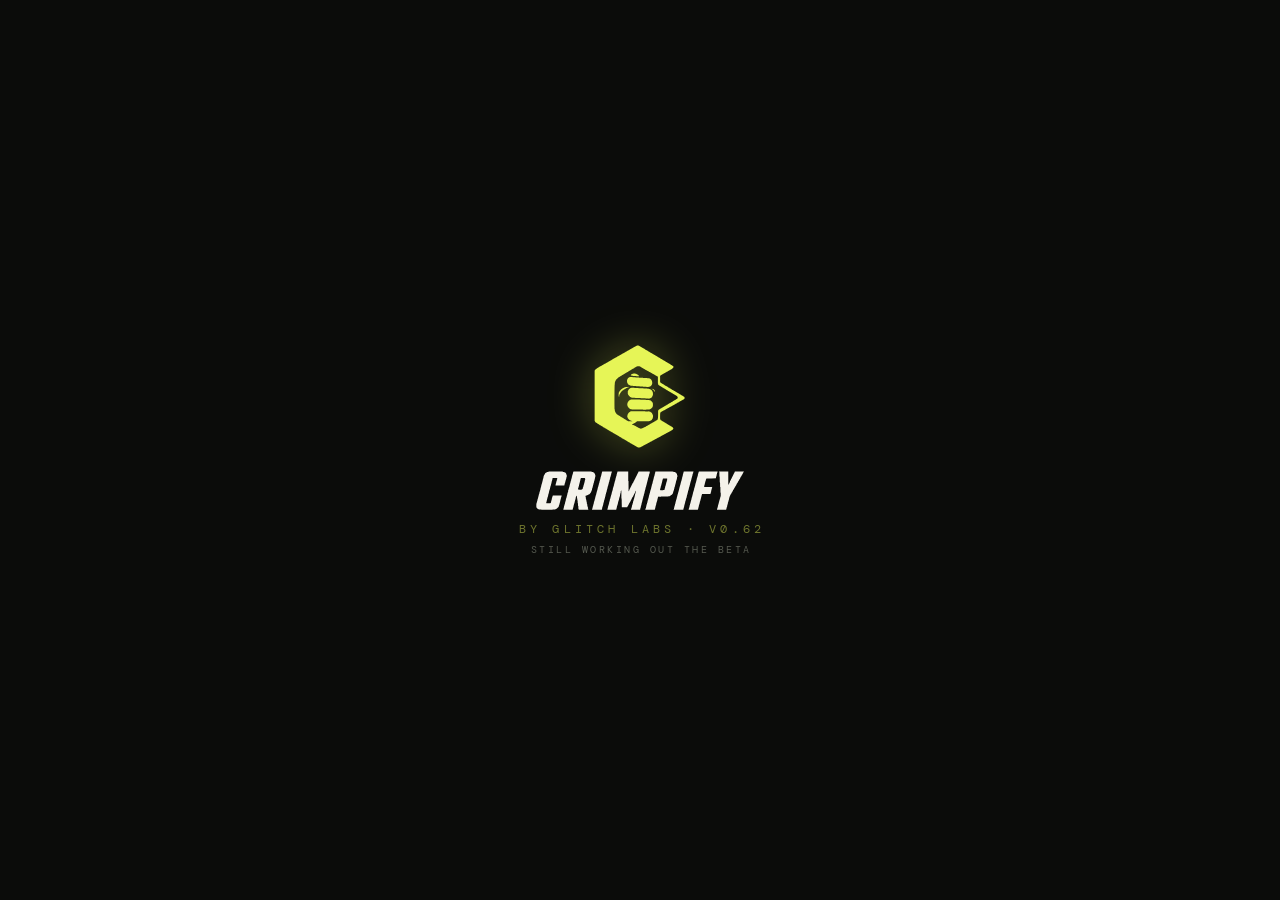
==== commit 66af9227: "release: sw crimpify-v57, splash v0.62 CLAUDE.md liep achter op de live stand (noemde v54 en v0.59 t" ====
--- a/index.html
+++ b/index.html
@@ -40,7 +40,7 @@
   <div id="splashInner">
     <svg id="splashMark"><use href="#cf-mark"/></svg>
     <svg id="splashWord"><use href="#cf-word"/></svg>
-    <div id="splashBy">by Glitch Labs · v0.61</div>
+    <div id="splashBy">by Glitch Labs · v0.62</div>
     <div id="splashBeta">still working out the beta</div>
   </div>
   <div id="splashFlash"></div>
@@ -634,6 +634,6 @@
 <script src="app.js"></script>
 <!-- GoatCounter: cookieloos, aggregaat-only; count.js telt localhost zelf niet mee -->
 <script data-goatcounter="https://crimpify.goatcounter.com/count"
-        async src="//gc.zgo.at/count.js"></script>
+        async src="//gc.zgo.at/count.js" onload="window.flushEvents && flushEvents()"></script>
 </body>
 </html>
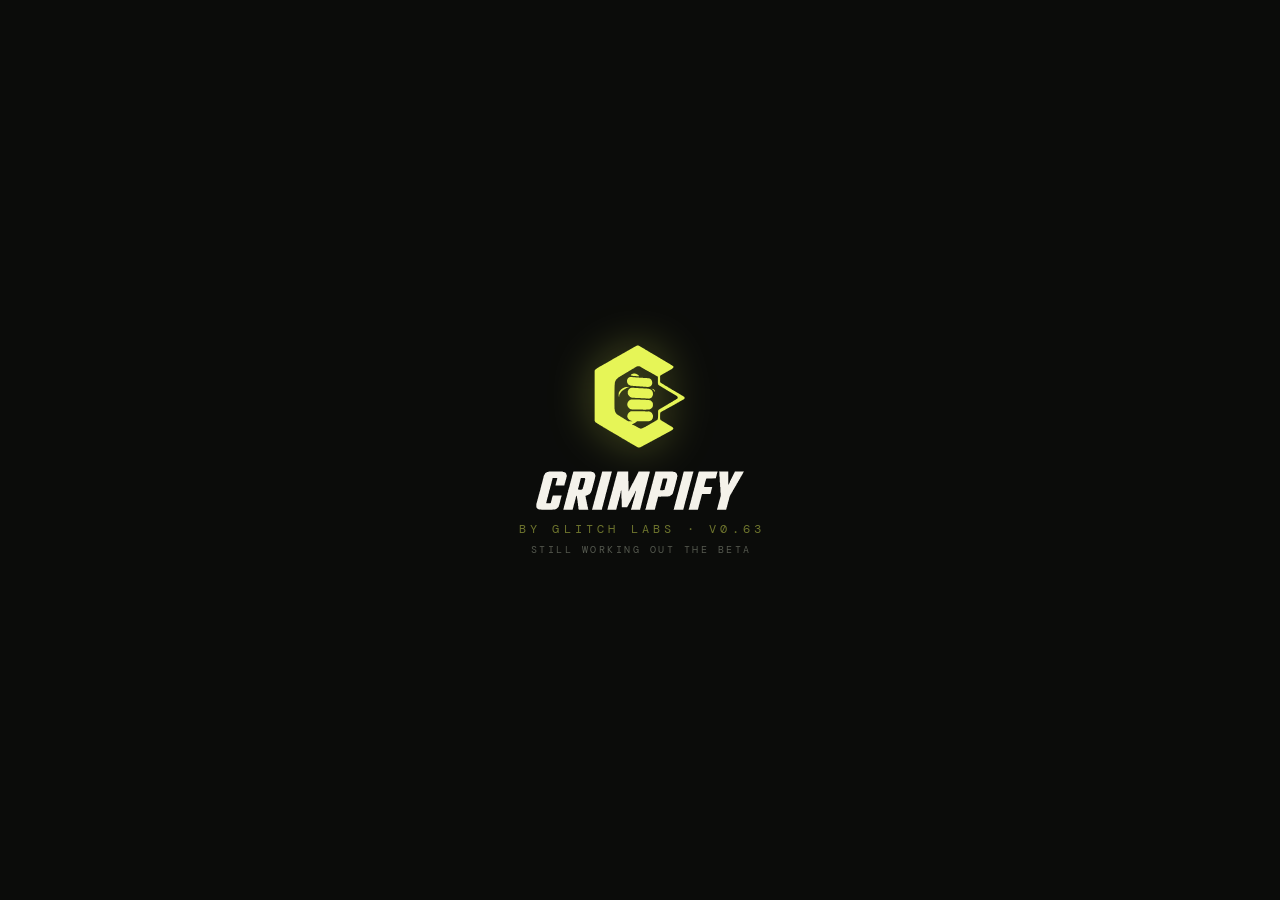
==== commit ec80f800: "release: sw crimpify-v58, splash v0.63, twaalf designed-sessies Limit is gemerged (PR #28) ná de rel" ====
--- a/index.html
+++ b/index.html
@@ -40,7 +40,7 @@
   <div id="splashInner">
     <svg id="splashMark"><use href="#cf-mark"/></svg>
     <svg id="splashWord"><use href="#cf-word"/></svg>
-    <div id="splashBy">by Glitch Labs · v0.62</div>
+    <div id="splashBy">by Glitch Labs · v0.63</div>
     <div id="splashBeta">still working out the beta</div>
   </div>
   <div id="splashFlash"></div>
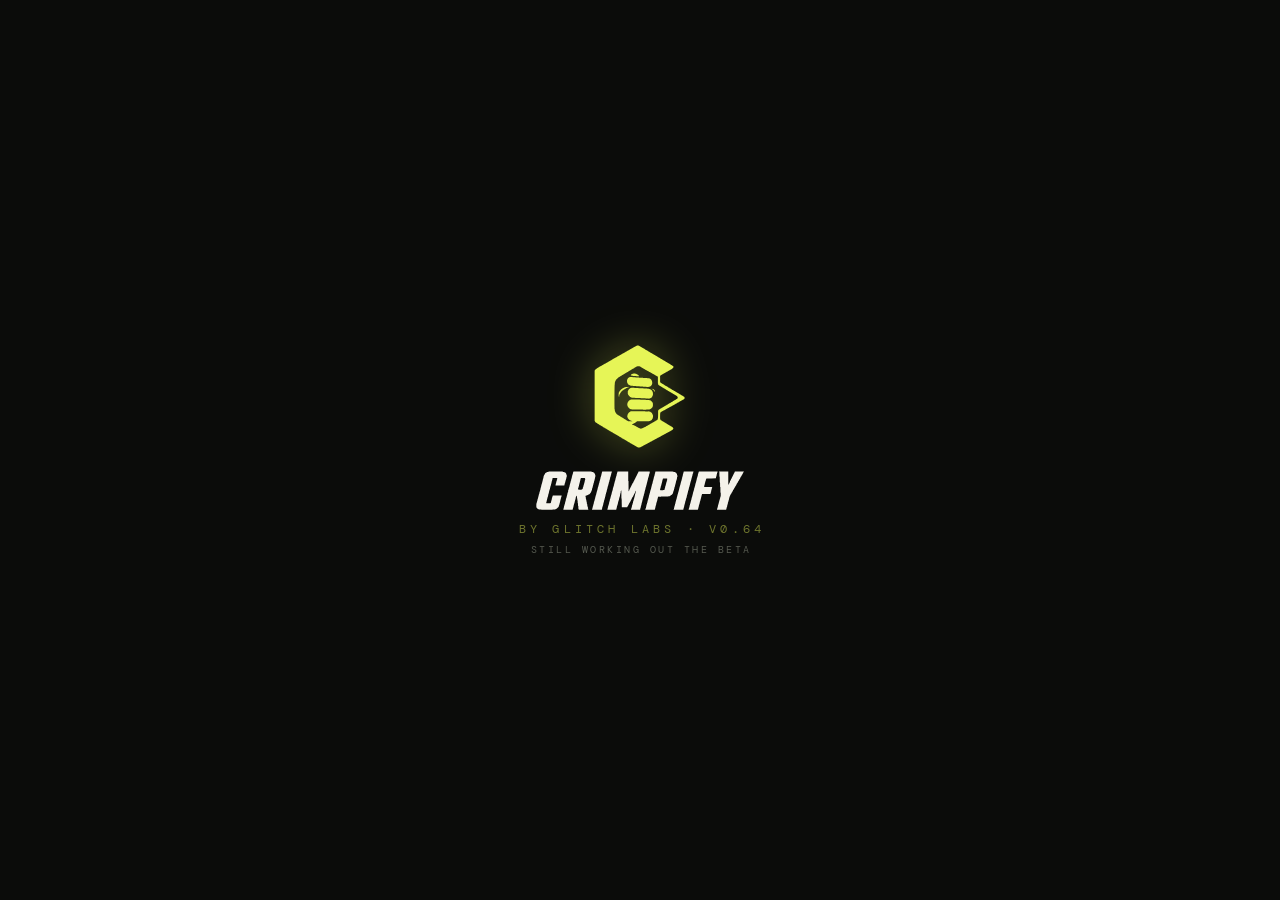
==== commit 296c61d7: "release: sw crimpify-v59, splash v0.64 app.js is gewijzigd na de v0.63-deploy, dus de cachenaam moet" ====
--- a/index.html
+++ b/index.html
@@ -40,7 +40,7 @@
   <div id="splashInner">
     <svg id="splashMark"><use href="#cf-mark"/></svg>
     <svg id="splashWord"><use href="#cf-word"/></svg>
-    <div id="splashBy">by Glitch Labs · v0.63</div>
+    <div id="splashBy">by Glitch Labs · v0.64</div>
     <div id="splashBeta">still working out the beta</div>
   </div>
   <div id="splashFlash"></div>
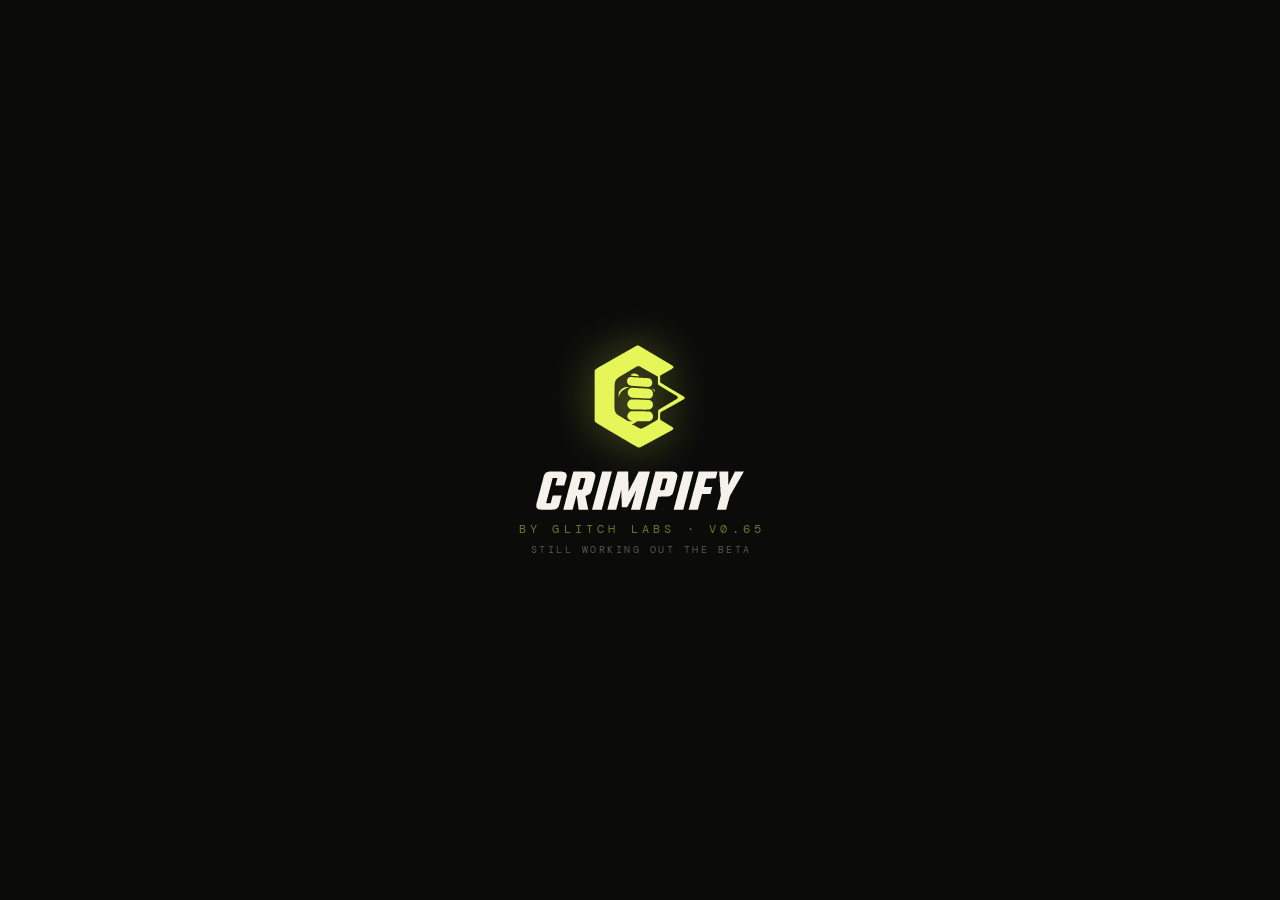
==== commit 25be1bfa: "release: sw crimpify-v60, splash v0.65, licht thema vastgelegd style.css, app.js en index.html zijn " ====
--- a/index.html
+++ b/index.html
@@ -19,6 +19,17 @@
 <meta name="twitter:description" content="Generate a tailored boulder session in seconds. Train, log and share with your climbing partners.">
 <meta name="twitter:image" content="https://crimpify.com/og.png">
 <meta name="theme-color" content="#0B0C0A">
+<script>
+// Thema vóór de eerste paint: keuze uit crimpify_theme, anders de telefoon.
+// app.js neemt het daarna over (schakelaar, systeemwissel, theme-color).
+(function () {
+  var t = null;
+  try { t = localStorage.getItem('crimpify_theme'); } catch (e) {}
+  if (t !== 'light' && t !== 'dark') t = (window.matchMedia && matchMedia('(prefers-color-scheme: light)').matches) ? 'light' : 'dark';
+  document.documentElement.setAttribute('data-theme', t);
+  if (t === 'light') document.querySelector('meta[name="theme-color"]').setAttribute('content', '#F3F1EA');
+})();
+</script>
 <meta name="mobile-web-app-capable" content="yes">
 <meta name="apple-mobile-web-app-capable" content="yes">
 <meta name="apple-mobile-web-app-status-bar-style" content="black-translucent">
@@ -40,7 +51,7 @@
   <div id="splashInner">
     <svg id="splashMark"><use href="#cf-mark"/></svg>
     <svg id="splashWord"><use href="#cf-word"/></svg>
-    <div id="splashBy">by Glitch Labs · v0.64</div>
+    <div id="splashBy">by Glitch Labs · v0.65</div>
     <div id="splashBeta">still working out the beta</div>
   </div>
   <div id="splashFlash"></div>
@@ -49,7 +60,7 @@
 
   <!-- ══ VIEW 1: BROWSE ══ -->
   <div class="view active" id="v-browse">
-    <div class="topbar"><div class="logo" onclick="goTo('v-browse')" style="cursor:pointer;"><svg class="logo-mark"><use href="#cf-mark"/></svg><svg class="logo-word"><use href="#cf-word"/></svg></div><div class="streak" id="streakEl"></div></div>
+    <div class="topbar"><div class="logo" onclick="goTo('v-browse')" style="cursor:pointer;"><svg class="logo-mark"><use href="#cf-mark"/></svg><svg class="logo-word"><use href="#cf-word"/></svg></div><div style="display:flex;align-items:center;gap:10px;"><div class="streak" id="streakEl"></div><button class="tb-icon theme-btn" id="themeToggle" onclick="cycleTheme()" aria-label="Theme"></button></div></div>
     <div id="greetEl" style="padding:8px 20px 0;"></div>
     <div class="phase-line" id="phaseLine" style="display:none;"></div>
     <div class="search-wrap" style="display:none;">
@@ -215,14 +226,14 @@
       <div class="slab-topbar">
         <button class="back-btn" onclick="goBack()">← back</button>
         <div style="display:flex;align-items:center;gap:12px;">
-          <button onclick="rerollSession(activeSessionId)" style="font-family:'DM Mono',monospace;font-size:9px;letter-spacing:.1em;text-transform:uppercase;color:color-mix(in srgb, var(--acid) 55%, transparent);background:none;border:1px solid color-mix(in srgb, var(--acid) 20%, transparent);border-radius:4px;padding:5px 10px;cursor:pointer;">⟳ vary</button>
+          <button onclick="rerollSession(activeSessionId)" style="font-family:'DM Mono',monospace;font-size:9px;letter-spacing:.1em;text-transform:uppercase;color:color-mix(in srgb, var(--acid-fg) 55%, transparent);background:none;border:1px solid color-mix(in srgb, var(--acid-fg) 20%, transparent);border-radius:4px;padding:5px 10px;cursor:pointer;">⟳ vary</button>
           <div style="font-family:'DM Mono',monospace;font-size:9px;color:var(--disabled);" id="slabWeek">–</div>
         </div>
       </div>
       <div class="slab-basedon" id="slabBasedOn" style="display:none;"></div>
       <div class="slab-title" id="slabTitle">–</div>
       <div class="slab-meta" id="slabMeta">–</div>
-      <div class="slab-intent" id="slabIntent" style="font-family:'Barlow',sans-serif;font-size:13px;color:color-mix(in srgb, var(--acid) 45%, var(--chalk));letter-spacing:.01em;line-height:1.55;margin-top:10px;padding:11px 13px;background:color-mix(in srgb, var(--acid) 5%, transparent);border:1px solid color-mix(in srgb, var(--acid) 12%, transparent);border-radius:6px;">–</div>
+      <div class="slab-intent" id="slabIntent" style="font-family:'Barlow',sans-serif;font-size:13px;color:color-mix(in srgb, var(--acid-fg) 45%, var(--chalk));letter-spacing:.01em;line-height:1.55;margin-top:10px;padding:11px 13px;background:var(--acid-tint);border:1px solid color-mix(in srgb, var(--acid-fg) 12%, transparent);border-radius:6px;">–</div>
       <div style="height:12px;"></div>
       <div id="tapeTip" style="display:none;margin:0 0 8px;padding:9px 12px;border-radius:8px;background:var(--carbon);border:1px solid var(--graphite);align-items:center;gap:10px;">
         <span id="tapeTipDot" style="width:10px;height:10px;border-radius:50%;background:var(--dust);flex-shrink:0;"></span>
@@ -352,7 +363,7 @@
       <div style="font-family:'DM Mono',monospace;font-size:10px;letter-spacing:.12em;color:var(--disabled);text-transform:uppercase;margin-top:2px;" id="checkRange">goal 25-35</div>
       <div style="display:flex;gap:10px;justify-content:center;margin-top:18px;">
         <button onclick="checkAdjust(-1)" style="width:56px;height:56px;border-radius:14px;border:1px solid var(--graphite);background:var(--carbon);color:var(--chalk);font-size:26px;font-weight:700;cursor:pointer;">−</button>
-        <button onclick="checkAdjust(1)" style="width:120px;height:56px;border-radius:14px;border:none;background:var(--acid);color:var(--acid-text);font-size:18px;font-weight:800;letter-spacing:.04em;text-transform:uppercase;font-family:'Barlow Condensed',sans-serif;cursor:pointer;box-shadow:0 0 16px color-mix(in srgb, var(--acid) 25%, transparent);">+ boulder</button>
+        <button onclick="checkAdjust(1)" style="width:120px;height:56px;border-radius:14px;border:none;background:var(--acid);color:var(--acid-text);font-size:18px;font-weight:800;letter-spacing:.04em;text-transform:uppercase;font-family:'Barlow Condensed',sans-serif;cursor:pointer;box-shadow:0 0 16px color-mix(in srgb, var(--acid-glow) 25%, transparent);">+ boulder</button>
       </div>
     </div>
     <div class="scroll-body" style="padding:8px 20px 0;">
@@ -436,8 +447,8 @@
 
       <div id="summaryBlocks" style="margin-top:16px;display:flex;flex-direction:column;gap:8px;"></div>
       <!-- verborgen tot de stoplicht-tik: de quote volgt het signaal -->
-      <div id="summaryQuoteBox" style="display:none;margin-top:20px;padding:16px;border:1px solid color-mix(in srgb, var(--acid) 16%, transparent);border-radius:10px;background:color-mix(in srgb, var(--acid) 4%, transparent);">
-        <div style="font-family:'Barlow Condensed',sans-serif;font-weight:900;font-size:22px;text-transform:uppercase;letter-spacing:.04em;line-height:1.15;color:var(--acid);text-align:center;" id="summaryQuote">–</div>
+      <div id="summaryQuoteBox" style="display:none;margin-top:20px;padding:16px;border:1px solid color-mix(in srgb, var(--acid-fg) 16%, transparent);border-radius:10px;background:var(--acid-tint);">
+        <div style="font-family:'Barlow Condensed',sans-serif;font-weight:900;font-size:22px;text-transform:uppercase;letter-spacing:.04em;line-height:1.15;color:var(--acid-fg);text-align:center;" id="summaryQuote">–</div>
       </div>
       <div id="signalAsk" style="margin-top:20px;">
         <div style="text-align:center;font-family:'DM Mono',monospace;font-size:10px;letter-spacing:.14em;text-transform:uppercase;color:var(--dust);">how did this session feel?</div>
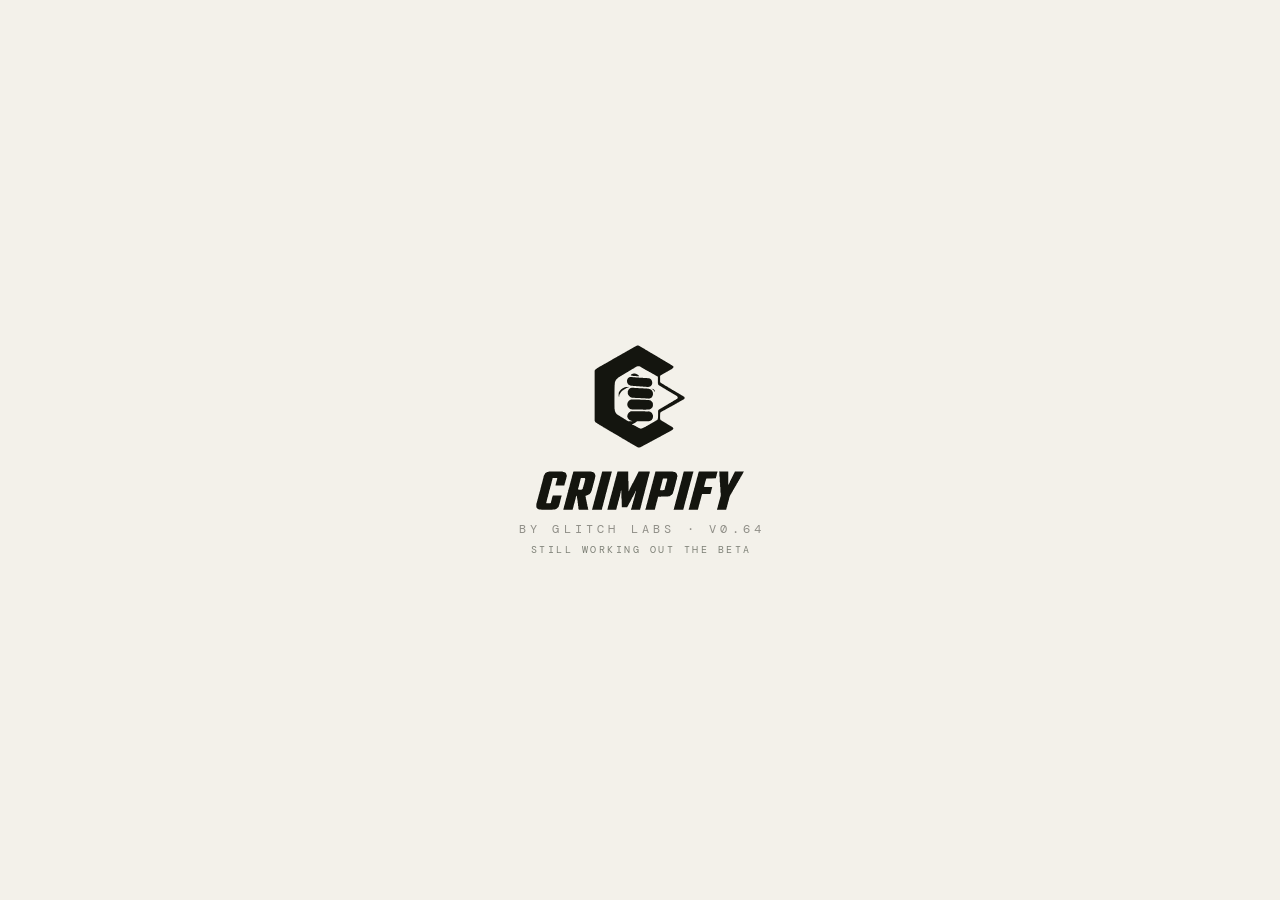
==== commit 25b2a72f: "Licht thema: volgt de telefoon, schakelaar in de landing-topbar Leesbaarheid in een felverlichte hal" ====
--- a/index.html
+++ b/index.html
@@ -51,7 +51,7 @@
   <div id="splashInner">
     <svg id="splashMark"><use href="#cf-mark"/></svg>
     <svg id="splashWord"><use href="#cf-word"/></svg>
-    <div id="splashBy">by Glitch Labs · v0.65</div>
+    <div id="splashBy">by Glitch Labs · v0.64</div>
     <div id="splashBeta">still working out the beta</div>
   </div>
   <div id="splashFlash"></div>
--- a/style.css
+++ b/style.css
@@ -1,9 +1,16 @@
 /* ── DESIGN TOKENS ──
    Eén betekenis per kleur. Acid = merk/interactie/selectie/load.
    Fingerprint = wat het traint. Sig = uitsluitend autoregulatie.
-   Enige toegestane kleurliterals buiten dit blok: pure zwart-schaduwen
-   (rgba(0,0,0,.x)) en de meta theme-color in index.html. */
-:root {
+   Enige toegestane kleurliterals buiten deze blokken: de meta theme-color
+   in index.html (die JS bij elke themawissel bijwerkt).
+   Thema: donker is de standaard (:root) en geldt ook voor elk element met
+   data-theme="dark" (de deelkaart leest via zo'n element, zodat die altijd
+   donker blijft). Licht staat in :root[data-theme="light"]; het attribuut
+   zet het inline script in <head> (systeemvoorkeur of crimpify_theme).
+   Rol-tokens: --acid alleen als vulling; --acid-fg voor acid als tekst,
+   lijn of logo (op licht wordt dat inkt); --acid-tint voor een zachte
+   selectie-achtergrond; --acid-glow voor gloed (op licht geen gloed). */
+:root, [data-theme="dark"] {
   /* surfaces */
   --ink:      #0B0C0A;
   --carbon:   #11120F;
@@ -30,6 +37,46 @@
   /* states */
   --danger:  #F87171;
   --success: var(--chalk);
+  /* rol-tokens */
+  --acid-fg:      var(--acid);
+  --acid-tint:    color-mix(in srgb, var(--acid) 5%, transparent);
+  --acid-glow:    var(--acid);
+  --shadow-heavy: rgba(0,0,0,.5);
+  --pip-edge:     transparent;
+  --fade:         1;   /* hoeveel van een opacity-dimming op tekst doorwerkt */
+  color-scheme: dark;
+}
+
+/* ── LICHT THEMA ──
+   Zelfde betekenissen, andere waarden. Fingerprint en stoplicht een
+   donkerdere stap van dezelfde tint, zodat ze ook als tekst leesbaar zijn
+   (>= 3:1 op pagina en kaart). Acid blijft vulling; als tekst/lijn wordt
+   het inkt (CLAUDE.md, kleurregels). Geen derde accentkleur. */
+:root[data-theme="light"] {
+  --ink:      #F3F1EA;
+  --carbon:   #FCFBF7;
+  --graphite: #D8D5CA;
+  --chalk:    #14150F;
+  --dust:     #5E6157;
+  --disabled: #7E8177;
+  --prepare:    #3B7BD6;
+  --volume:     #0E9169;
+  --max-effort: #D45E0E;
+  --skill:      #7656DB;
+  --load-empty: #DEDBD0;
+  --sig-green:  #128F45;
+  --sig-orange: #D35A0C;
+  --sig-red:    #D93636;
+  --danger:     #D93636;
+  --acid-fg:      #14150F;
+  --acid-tint:    color-mix(in srgb, var(--acid) 30%, transparent);
+  --acid-glow:    transparent;
+  --shadow-heavy: rgba(0,0,0,.14);
+  --pip-edge:     color-mix(in srgb, #14150F 35%, transparent);
+  /* op licht valt contrast bij opacity veel harder weg: gedimde tekst
+     neemt maar 30% van zijn dimming mee, anders is hij in de hal onleesbaar */
+  --fade:         .3;
+  color-scheme: light;
 }
 
 /* ── OPENING SPLASH ── */
@@ -43,9 +90,9 @@
 @keyframes splashOut { to { opacity: 0; visibility: hidden; } }
 #splashInner { text-align: center; position: relative; }
 #splashMark {
-  width: 92px; height: 105px; color: var(--acid);
+  width: 92px; height: 105px; color: var(--acid-fg);
   animation: markIn .8s cubic-bezier(.2,.9,.3,1.15) both;
-  filter: drop-shadow(0 0 22px color-mix(in srgb, var(--acid) 35%, transparent));
+  filter: drop-shadow(0 0 22px color-mix(in srgb, var(--acid-glow) 35%, transparent));
 }
 @keyframes markIn { from { opacity:0; transform: scale(.6) translateY(14px); } to { opacity:1; transform:none; } }
 #splashWord {
@@ -57,7 +104,7 @@
 #splashBy {
   font-family: 'DM Mono', monospace; font-size: 12px;
   letter-spacing: .35em; text-transform: uppercase;
-  color: color-mix(in srgb, var(--acid) 45%, var(--ink)); margin-top: 10px; padding-left: .35em;
+  color: color-mix(in srgb, var(--acid-fg) 45%, var(--ink)); margin-top: 10px; padding-left: .35em;
   opacity: 0; animation: byFade .6s ease .5s forwards;
 }
 @keyframes shine {
@@ -142,21 +189,21 @@
 .section-more { font-family:'DM Mono',monospace; font-size:8px; letter-spacing:.12em; color:var(--disabled); text-transform:uppercase; }
 
 .topbar { display:flex; justify-content:space-between; align-items:center; padding:18px 20px 2px; flex-shrink:0; }
-.logo { font-size:20px; font-weight:900; letter-spacing:.08em; text-transform:uppercase; color:var(--acid); }
+.logo { font-size:20px; font-weight:900; letter-spacing:.08em; text-transform:uppercase; color:var(--acid-fg); }
 .logo { display:flex; align-items:center; gap:8px; }
-.logo-mark { width:20px; height:23px; color:var(--acid); }
+.logo-mark { width:20px; height:23px; color:var(--acid-fg); }
 .logo-word { width:88px; height:17px; color:var(--chalk); }
 .streak { font-family:'DM Mono',monospace; font-size:9px; color:var(--disabled); letter-spacing:.1em; }
-.streak b { color:color-mix(in srgb, var(--acid) 55%, transparent); font-weight:400; }
+.streak b { color:color-mix(in srgb, var(--acid-fg) 55%, transparent); font-weight:400; }
 .phase-line { font-family:'DM Mono',monospace; font-size:9px; color:var(--disabled); padding:2px 20px 0; letter-spacing:.07em; flex-shrink:0; }
-.phase-line b { color:color-mix(in srgb, var(--acid) 55%, transparent); font-weight:400; }
+.phase-line b { color:color-mix(in srgb, var(--acid-fg) 55%, transparent); font-weight:400; }
 
 /* sticky footer */
-.footer { padding:12px 20px 16px; border-top:1px solid var(--graphite); display:flex; justify-content:space-between; align-items:center; background:var(--ink); flex-shrink:0; box-shadow: 0 -12px 24px rgba(0,0,0,.5); z-index: 5; }
+.footer { padding:12px 20px 16px; border-top:1px solid var(--graphite); display:flex; justify-content:space-between; align-items:center; background:var(--ink); flex-shrink:0; box-shadow: 0 -12px 24px var(--shadow-heavy); z-index: 5; }
 .footer-meta { font-family:'DM Mono',monospace; font-size:9px; color:var(--disabled); line-height:1.8; }
-.footer-meta b { color:color-mix(in srgb, var(--acid) 55%, transparent); font-weight:400; }
-.start-btn { font-size:13px; font-weight:800; letter-spacing:.14em; text-transform:uppercase; background:var(--acid); color:var(--acid-text); border:none; padding:10px 20px; border-radius:3px; cursor:pointer; box-shadow:0 0 16px color-mix(in srgb, var(--acid) 18%, transparent); transition:box-shadow .15s; }
-.start-btn:hover { box-shadow:0 0 26px color-mix(in srgb, var(--acid) 32%, transparent); }
+.footer-meta b { color:color-mix(in srgb, var(--acid-fg) 55%, transparent); font-weight:400; }
+.start-btn { font-size:13px; font-weight:800; letter-spacing:.14em; text-transform:uppercase; background:var(--acid); color:var(--acid-text); border:none; padding:10px 20px; border-radius:3px; cursor:pointer; box-shadow:0 0 16px color-mix(in srgb, var(--acid-glow) 18%, transparent); transition:box-shadow .15s; }
+.start-btn:hover { box-shadow:0 0 26px color-mix(in srgb, var(--acid-glow) 32%, transparent); }
 
 /* back btn */
 .back-btn { font-family:'DM Mono',monospace; font-size:9px; letter-spacing:.12em; text-transform:uppercase; color:var(--dust); background:none; border:none; cursor:pointer; padding:0; display:flex; align-items:center; gap:5px; }
@@ -174,7 +221,7 @@
 .gen-opts { display:flex; flex-wrap:wrap; gap:8px; padding:0 20px; }
 .gen-opt { padding:9px 13px; border-radius:10px; background:var(--carbon); border:1px solid var(--graphite); color:var(--chalk); font-family:'Barlow Condensed',sans-serif; font-weight:800; font-size:14px; text-transform:uppercase; letter-spacing:.04em; cursor:pointer; text-align:left; }
 .gen-opt small { display:block; font-family:'Barlow',sans-serif; font-weight:400; font-size:11px; color:var(--dust); text-transform:none; letter-spacing:0; margin-top:1px; }
-.gen-opt.sel { border-color:var(--acid); }
+.gen-opt.sel { border-color:var(--acid-fg); }
 .gen-free { display:flex; gap:8px; padding:10px 20px 0; }
 .gen-free input { flex:1; padding:11px; border-radius:8px; border:1px solid var(--graphite); background:var(--ink); color:var(--chalk); font-family:'Barlow',sans-serif; font-size:14px; outline:none; }
 .gen-free button { width:44px; border-radius:8px; border:1px solid var(--graphite); background:none; color:var(--dust); font-size:16px; cursor:pointer; }
@@ -225,9 +272,9 @@
 #blockPickerList::-webkit-scrollbar-track { background:transparent; }
 /* compacte tijd-chips: tik kiest, rij klapt dicht; geen "min"-labels */
 .time-item { scroll-snap-align:center; flex-shrink:0; width:46px; padding:9px 0; border-radius:8px; border:1px solid transparent; background:var(--carbon); text-align:center; cursor:pointer; transition:all .18s; user-select:none; }
-.time-item.active { border-color:var(--acid); background:color-mix(in srgb, var(--acid) 5%, transparent); }
+.time-item.active { border-color:var(--acid-fg); background:var(--acid-tint); }
 .t-num { font-size:17px; font-weight:900; color:var(--dust); transition:color .18s; line-height:1; }
-.time-item.active .t-num { color:var(--acid); }
+.time-item.active .t-num { color:var(--acid-fg); }
 
 /* search */
 .search-wrap { padding:14px 20px 0; flex-shrink:0; }
@@ -243,11 +290,11 @@
 .tile.active { box-shadow:0 0 0 1px var(--tile-color,var(--graphite)); }
 .tile-accent { height:2px; }
 .tile-body { padding:13px 12px 11px; }
-.tile-cat { font-family:'DM Mono',monospace; font-size:7px; letter-spacing:.15em; text-transform:uppercase; opacity:.5; margin-bottom:5px; }
+.tile-cat { font-family:'DM Mono',monospace; font-size:7px; letter-spacing:.15em; text-transform:uppercase; opacity:calc(1 - .5*var(--fade)); margin-bottom:5px; }
 .tile-name { font-size:16px; font-weight:800; text-transform:uppercase; letter-spacing:.03em; line-height:1.1; }
-.tile-desc { font-family:'DM Mono',monospace; font-size:8px; margin-top:5px; letter-spacing:.04em; line-height:1.5; opacity:.4; }
+.tile-desc { font-family:'DM Mono',monospace; font-size:8px; margin-top:5px; letter-spacing:.04em; line-height:1.5; opacity:calc(1 - .6*var(--fade)); }
 .tile-foot { display:flex; justify-content:space-between; align-items:center; margin-top:9px; }
-.tile-rpe { font-family:'DM Mono',monospace; font-size:8px; opacity:.4; }
+.tile-rpe { font-family:'DM Mono',monospace; font-size:8px; opacity:calc(1 - .6*var(--fade)); }
 .tile-dur-ghost { font-size:20px; font-weight:900; opacity:.15; letter-spacing:-.02em; }
 
 /* recent cards */
@@ -257,7 +304,7 @@
 .rc-top { height:2px; }
 .rc-body { padding:10px 11px 9px; }
 .rc-name { font-size:14px; font-weight:800; text-transform:uppercase; letter-spacing:.03em; line-height:1; }
-.rc-meta { font-family:'DM Mono',monospace; font-size:8px; margin-top:4px; letter-spacing:.06em; opacity:.45; line-height:1.5; }
+.rc-meta { font-family:'DM Mono',monospace; font-size:8px; margin-top:4px; letter-spacing:.06em; opacity:calc(1 - .55*var(--fade)); line-height:1.5; }
 .rc-date { font-family:'DM Mono',monospace; font-size:7px; color:var(--disabled); margin-top:6px; letter-spacing:.08em; }
 
 /* tiles row */
@@ -266,12 +313,12 @@
 .path-cards { display:grid; grid-template-columns:1fr 1fr; gap:8px; padding:6px 20px 10px; }
 .path-card { border:1px solid var(--graphite); border-radius:10px; padding:16px 14px; cursor:pointer; background:var(--carbon); transition:filter .15s; }
 .path-card:active { filter:brightness(1.25); }
-.path-name { font-family:'Barlow Condensed',sans-serif; font-weight:900; font-size:20px; text-transform:uppercase; letter-spacing:.03em; color:var(--acid); }
+.path-name { font-family:'Barlow Condensed',sans-serif; font-weight:900; font-size:20px; text-transform:uppercase; letter-spacing:.03em; color:var(--acid-fg); }
 .path-sub { font-family:'DM Mono',monospace; font-size:9px; letter-spacing:.08em; text-transform:uppercase; color:var(--disabled); margin-top:4px; }
 .edit-mini { width:34px; height:34px; border-radius:8px; border:1px solid var(--graphite); background:color-mix(in srgb, var(--ink) 70%, transparent); color:var(--dust); font-size:13px; line-height:1; cursor:pointer; display:flex; align-items:center; justify-content:center; padding:0; }
 .edit-mini:active { transform:scale(.92); }
 .slab-drag-handle { width:34px; height:34px; display:flex; align-items:center; justify-content:center; color:var(--dust); font-size:17px; cursor:grab; touch-action:none; flex-shrink:0; user-select:none; }
-.drag-lift { transform:scale(1.02); box-shadow:0 8px 24px rgba(0,0,0,.6); z-index:20; position:relative; filter:brightness(1.3); transition:none; }
+.drag-lift { transform:scale(1.02); box-shadow:0 8px 24px var(--shadow-heavy); z-index:20; position:relative; filter:brightness(1.3); transition:none; }
 .tiles-grid .tile { width:auto; }
 .tiles-row::-webkit-scrollbar { display:none; }
 
@@ -293,7 +340,7 @@
 .movement { margin:10px 20px 0; padding:8px 13px; background:var(--carbon); border:1px solid var(--graphite); border-radius:6px; display:flex; align-items:center; gap:8px; }
 .mvmt-dot { width:5px; height:5px; border-radius:50%; background:var(--acid); opacity:.35; flex-shrink:0; }
 .mvmt-text { font-family:'DM Mono',monospace; font-size:9px; color:var(--disabled); letter-spacing:.07em; }
-.mvmt-text b { color:color-mix(in srgb, var(--acid) 55%, transparent); font-weight:400; }
+.mvmt-text b { color:color-mix(in srgb, var(--acid-fg) 55%, transparent); font-weight:400; }
 
 /* search results */
 .search-results { display:none; padding:8px 20px 0; }
@@ -337,7 +384,7 @@
 .detail-block-num { font-family:'DM Mono',monospace; font-size:9px; color:var(--disabled); letter-spacing:.12em; }
 
 .detail-name { font-size:34px; font-weight:900; text-transform:uppercase; letter-spacing:.02em; line-height:1; }
-.detail-cat { font-family:'DM Mono',monospace; font-size:9px; margin-top:5px; letter-spacing:.1em; text-transform:uppercase; opacity:.5; }
+.detail-cat { font-family:'DM Mono',monospace; font-size:9px; margin-top:5px; letter-spacing:.1em; text-transform:uppercase; opacity:calc(1 - .5*var(--fade)); }
 
 /* timer */
 .timer-wrap { padding:24px 20px 16px; text-align:center; flex-shrink:0; }
@@ -352,21 +399,21 @@
 /* guided warmup player */
 .guided-stack { flex:1; overflow-y:auto; scrollbar-width:none; padding:8px 0; scroll-behavior:smooth; }
 .guided-stack::-webkit-scrollbar { display:none; }
-.gi { display:flex; align-items:center; gap:14px; padding:16px 20px; min-height:60px; opacity:.35; transition:opacity .3s, background .3s; border-left:3px solid transparent; }
-.gi.done { opacity:.18; }
+.gi { display:flex; align-items:center; gap:14px; padding:16px 20px; min-height:60px; opacity:calc(1 - .65*var(--fade)); transition:opacity .3s, background .3s; border-left:3px solid transparent; }
+.gi.done { opacity:calc(1 - .82*var(--fade)); }
 .gi.active { opacity:1; background:color-mix(in srgb, var(--prepare) 7%, transparent); border-left-color:var(--prepare); min-height:120px; }
-.gi.active.rest { background:color-mix(in srgb, var(--acid) 6%, transparent); border-left-color:var(--acid); }
+.gi.active.rest { background:var(--acid-tint); border-left-color:var(--acid-fg); }
 .gi-check { width:22px; height:22px; border-radius:50%; border:1.5px solid var(--graphite); flex-shrink:0; display:flex; align-items:center; justify-content:center; font-size:12px; color:var(--disabled); }
 .gi.done .gi-check { background:none; border-color:var(--success); color:var(--success); }
 .gi-body { flex:1; }
 .gi-name { font-family:'Barlow Condensed',sans-serif; font-weight:800; text-transform:uppercase; letter-spacing:.03em; font-size:16px; color:var(--dust); line-height:1.05; }
 .gi.active .gi-name { font-size:26px; color:color-mix(in srgb, var(--prepare) 40%, var(--chalk)); }
-.gi.active.rest .gi-name { color:var(--acid); }
+.gi.active.rest .gi-name { color:var(--acid-fg); }
 .gi-note { font-family:'DM Mono',monospace; font-size:9px; color:var(--disabled); margin-top:2px; letter-spacing:.04em; }
 .gi.active .gi-note { font-size:12px; color:var(--dust); margin-top:5px; }
 .gi-timer { font-family:'Barlow Condensed',sans-serif; font-weight:900; font-size:20px; color:var(--disabled); flex-shrink:0; min-width:48px; text-align:right; }
 .gi.active .gi-timer { font-size:40px; color:color-mix(in srgb, var(--prepare) 40%, var(--chalk)); }
-.gi.active.rest .gi-timer { color:var(--acid); }
+.gi.active.rest .gi-timer { color:var(--acid-fg); }
 
 /* drill player */
 .dp-card { background:var(--carbon); border:1px solid var(--graphite); border-radius:10px; margin-bottom:10px; overflow:hidden; transition:border-color .2s, background .2s; border-left:3px solid transparent; }
@@ -396,9 +443,9 @@
 /* gelijke breedtes (zelfde idioom als .pv-act): vier knoppen passen op 360px */
 .timer-controls .timer-btn { flex:1 1 0; min-width:0; padding:11px 0; white-space:nowrap; overflow:hidden; text-overflow:ellipsis; }
 .timer-btn { font-size:13px; font-weight:800; letter-spacing:.1em; text-transform:uppercase; border:none; cursor:pointer; padding:11px 22px; border-radius:4px; transition:all .15s; }
-.timer-btn.primary { background:var(--acid); color:var(--acid-text); box-shadow:0 0 14px color-mix(in srgb, var(--acid) 18%, transparent); }
+.timer-btn.primary { background:var(--acid); color:var(--acid-text); box-shadow:0 0 14px color-mix(in srgb, var(--acid-glow) 18%, transparent); }
 .timer-btn.secondary { background:var(--carbon); color:var(--disabled); border:1px solid var(--graphite); }
-.timer-btn.primary:hover { box-shadow:0 0 22px color-mix(in srgb, var(--acid) 30%, transparent); }
+.timer-btn.primary:hover { box-shadow:0 0 22px color-mix(in srgb, var(--acid-glow) 30%, transparent); }
 
 /* detail info */
 .detail-info { padding:0 20px 16px; flex:1; overflow-y:auto; }
@@ -430,13 +477,13 @@
 .pick-band { display:flex; gap:2px; height:14px; }
 .pick-band div { height:100%; }
 .pick-body { padding:12px 14px 14px; }
-.pick-kicker { font-family:'DM Mono',monospace; font-size:10px; letter-spacing:.18em; text-transform:uppercase; color:var(--acid); }
+.pick-kicker { font-family:'DM Mono',monospace; font-size:10px; letter-spacing:.18em; text-transform:uppercase; color:var(--acid-fg); }
 .pick-name { font-family:'Barlow Condensed',sans-serif; font-weight:900; font-size:32px; line-height:1; text-transform:uppercase; letter-spacing:.01em; color:var(--chalk); margin-top:6px; }
 .pick-meta { display:flex; flex-wrap:wrap; gap:4px 12px; margin-top:8px; font-family:'DM Mono',monospace; font-size:11px; letter-spacing:.05em; color:var(--dust); }
 .pick-meta span { white-space:nowrap; }
 .pick-load { display:flex; align-items:center; gap:6px; }
 .pick-reason { font-family:'Barlow',sans-serif; font-size:13px; line-height:1.5; color:var(--dust); margin-top:9px; }
-.pick-btn { display:block; width:100%; margin-top:12px; text-align:center; background:var(--acid); color:var(--acid-text); border:none; font-family:'Barlow Condensed',sans-serif; font-weight:800; font-size:16px; letter-spacing:.08em; text-transform:uppercase; border-radius:10px; padding:13px; cursor:pointer; box-shadow:0 0 16px color-mix(in srgb, var(--acid) 18%, transparent); }
+.pick-btn { display:block; width:100%; margin-top:12px; text-align:center; background:var(--acid); color:var(--acid-text); border:none; font-family:'Barlow Condensed',sans-serif; font-weight:800; font-size:16px; letter-spacing:.08em; text-transform:uppercase; border-radius:10px; padding:13px; cursor:pointer; box-shadow:0 0 16px color-mix(in srgb, var(--acid-glow) 18%, transparent); }
 .pick-btn.ghost { background:none; border:1px solid var(--graphite); color:var(--dust); box-shadow:none; }
 /* WHY THIS?: uitklapbare volledige coach-redenering onder de causale regel */
 .pick-why-btn { margin-top:8px; background:none; border:none; padding:0; font-family:'DM Mono',monospace; font-size:10px; letter-spacing:.14em; text-transform:uppercase; color:var(--dust); cursor:pointer; }
@@ -482,12 +529,12 @@
 .ch-genrow { margin:10px 20px; padding:14px 16px; border:1px dashed var(--graphite); border-radius:12px; display:flex; align-items:center; justify-content:space-between; gap:12px; cursor:pointer; }
 .ch-genrow b { display:block; font-family:'Barlow Condensed',sans-serif; font-weight:800; font-size:17px; letter-spacing:.04em; text-transform:uppercase; color:var(--chalk); }
 .ch-genrow span { font-family:'DM Mono',monospace; font-size:10px; letter-spacing:.06em; text-transform:uppercase; color:var(--dust); }
-.ch-genarrow { font-family:'DM Mono',monospace; font-size:16px; color:var(--acid); }
-.ch-kicker { font-family:'DM Mono',monospace; font-size:10px; letter-spacing:.18em; text-transform:uppercase; color:var(--acid); padding:12px 20px 6px; }
+.ch-genarrow { font-family:'DM Mono',monospace; font-size:16px; color:var(--acid-fg); }
+.ch-kicker { font-family:'DM Mono',monospace; font-size:10px; letter-spacing:.18em; text-transform:uppercase; color:var(--acid-fg); padding:12px 20px 6px; }
 .ch-feat { margin:0 20px; border-bottom:1px solid var(--graphite); padding-bottom:18px; }
 .ch-feat-name { font-weight:900; font-size:46px; line-height:.9; text-transform:uppercase; letter-spacing:.01em; color:var(--chalk); }
 .ch-promise { font-family:'Barlow',sans-serif; font-size:14px; line-height:1.5; color:var(--dust); margin-top:10px; }
-.ch-whybtn { display:inline-block; font-family:'DM Mono',monospace; font-size:10px; letter-spacing:.14em; text-transform:uppercase; color:var(--acid); margin-top:8px; cursor:pointer; }
+.ch-whybtn { display:inline-block; font-family:'DM Mono',monospace; font-size:10px; letter-spacing:.14em; text-transform:uppercase; color:var(--acid-fg); margin-top:8px; cursor:pointer; }
 .ch-why { display:none; font-family:'Barlow',sans-serif; font-size:13px; line-height:1.55; color:var(--dust); margin-top:8px; }
 .ch-why.open { display:block; }
 .ch-byline { display:flex; align-items:center; gap:10px; margin-top:14px; }
@@ -502,7 +549,7 @@
 /* phalanx: vier vingerkootjes = verwachte belasting (expected load), nooit rpe of voortgang.
    Load-indicator is altijd acid-gevuld / load-empty, nooit de sessiekleur. */
 .phalanx { display:inline-flex; gap:3px; vertical-align:middle; }
-.phalanx i { width:9px; height:12px; border-radius:2px; background:var(--load-empty); }
+.phalanx i { width:9px; height:12px; border-radius:2px; background:var(--load-empty); box-shadow:inset 0 0 0 1px var(--pip-edge); }
 .phalanx i.on { background:var(--load-filled); }
 .phalanx.mini i { width:7px; height:10px; }
 
@@ -516,7 +563,7 @@
 /* discovery-kaart: vingerafdruk ~50%, daaronder naam en metadata; tik = view session (opent preview) */
 .ch-card { position:relative; flex-shrink:0; width:166px; border-radius:12px; overflow:hidden; border:1px solid var(--graphite); background:var(--carbon); cursor:pointer; transition:filter .15s; }
 .ch-star { position:absolute; top:5px; right:5px; width:32px; height:32px; z-index:2; border:none; border-radius:8px; cursor:pointer; font-size:16px; line-height:1; color:var(--dust); background:color-mix(in srgb, var(--ink) 55%, transparent); }
-.ch-star.on { color:var(--acid); }
+.ch-star.on { color:var(--acid-fg); }
 .ch-card:active { filter:brightness(1.2); }
 .ch-print { height:80px; position:relative; display:flex; gap:2px; }
 .ch-print div { height:100%; }
@@ -541,19 +588,21 @@
 #toast { position:absolute; left:50%; bottom:84px; transform:translateX(-50%) translateY(8px); z-index:120;
   background:var(--carbon); border:1px solid var(--graphite); color:var(--chalk);
   font-family:'DM Mono',monospace; font-size:11px; letter-spacing:.08em; padding:10px 16px; border-radius:8px;
-  opacity:0; pointer-events:none; transition:opacity .2s, transform .2s; box-shadow:0 8px 24px rgba(0,0,0,.5); }
+  opacity:0; pointer-events:none; transition:opacity .2s, transform .2s; box-shadow:0 8px 24px var(--shadow-heavy); }
 #toast.show { opacity:1; transform:translateX(-50%) translateY(0); }
 
 /* zoeken in Choose: icoon in de topbar, uitklapbaar paneel met filterchips, verticale resultaten */
 .tb-icon { background:none; border:none; color:var(--dust); font-size:19px; line-height:1; cursor:pointer; padding:4px 6px; }
-.tb-icon.on { color:var(--acid); }
+.tb-icon.on { color:var(--acid-fg); }
+.theme-btn { display:flex; align-items:center; margin:-6px -6px -6px 0; }
+.theme-btn svg { width:18px; height:18px; display:block; }
 .ch-fgroup { padding:8px 20px 0; }
 .ch-flabel { font-family:'DM Mono',monospace; font-size:10px; letter-spacing:.15em; text-transform:uppercase; color:var(--disabled); margin-bottom:6px; }
 .ch-fchips { display:flex; gap:7px; overflow-x:auto; scrollbar-width:none; padding-bottom:2px; }
 .ch-fchips::-webkit-scrollbar { display:none; }
 .ch-fchip { flex-shrink:0; font-family:'DM Mono',monospace; font-size:11px; letter-spacing:.06em; text-transform:uppercase; color:var(--dust); border:1px solid var(--graphite); border-radius:6px; padding:6px 11px; background:var(--carbon); cursor:pointer; }
-.ch-fchip.on { border-color:var(--acid); color:var(--acid); background:color-mix(in srgb, var(--acid) 5%, transparent); }
-.ch-clear { display:block; margin:10px 20px 6px; background:none; border:none; cursor:pointer; font-family:'DM Mono',monospace; font-size:10px; letter-spacing:.12em; text-transform:uppercase; color:var(--acid); padding:0; }
+.ch-fchip.on { border-color:var(--acid-fg); color:var(--acid-fg); background:var(--acid-tint); }
+.ch-clear { display:block; margin:10px 20px 6px; background:none; border:none; cursor:pointer; font-family:'DM Mono',monospace; font-size:10px; letter-spacing:.12em; text-transform:uppercase; color:var(--acid-fg); padding:0; }
 .ch-results { padding:0 20px; }
 .ch-result { position:relative; border:1px solid var(--graphite); background:var(--carbon); border-radius:12px; overflow:hidden; cursor:pointer; margin-bottom:10px; transition:filter .15s; }
 .ch-result:active { filter:brightness(1.2); }
@@ -569,7 +618,7 @@
 .pv-actions { display:flex; gap:8px; }
 .pv-act { flex:1; min-width:0; padding:13px 6px; border-radius:10px; border:1px solid var(--graphite); background:var(--carbon); color:var(--chalk); cursor:pointer; font-family:'Barlow Condensed',sans-serif; font-weight:800; font-size:13px; letter-spacing:.06em; text-transform:uppercase; white-space:nowrap; overflow:hidden; text-overflow:ellipsis; }
 .pv-act:hover { border-color:var(--dust); }
-.pv-act.on { color:var(--acid); border-color:color-mix(in srgb, var(--acid) 30%, transparent); }
+.pv-act.on { color:var(--acid-fg); border-color:color-mix(in srgb, var(--acid-fg) 30%, transparent); }
 /* context-hint in het blok-info-paneel */
 .be-hint { margin-top:12px; padding:10px 12px; border:1px dashed var(--graphite); border-radius:8px; font-family:'DM Mono',monospace; font-size:10px; letter-spacing:.08em; text-transform:uppercase; color:var(--dust); line-height:1.6; }
 
@@ -591,7 +640,7 @@
 .news-new { font-family:'DM Mono',monospace; font-size:10px; letter-spacing:.1em; color:var(--acid-text); background:var(--acid); border-radius:3px; padding:1px 4px; }
 .news-fresh { color:var(--dust); }
 .news-title { font-weight:600; }
-.news-arrow { color:var(--acid); }
+.news-arrow { color:var(--acid-fg); }
 .news-body { font-family:'DM Mono',monospace; font-size:10px; letter-spacing:.04em; color:var(--dust); margin-top:3px; line-height:1.5; }
 .news-x { flex-shrink:0; background:none; border:none; color:var(--disabled); font-size:16px; line-height:1; cursor:pointer; padding:0 2px; }
 /* disclaimer direct bij een sessie-link in de preview (bv. inspiratievideo) */
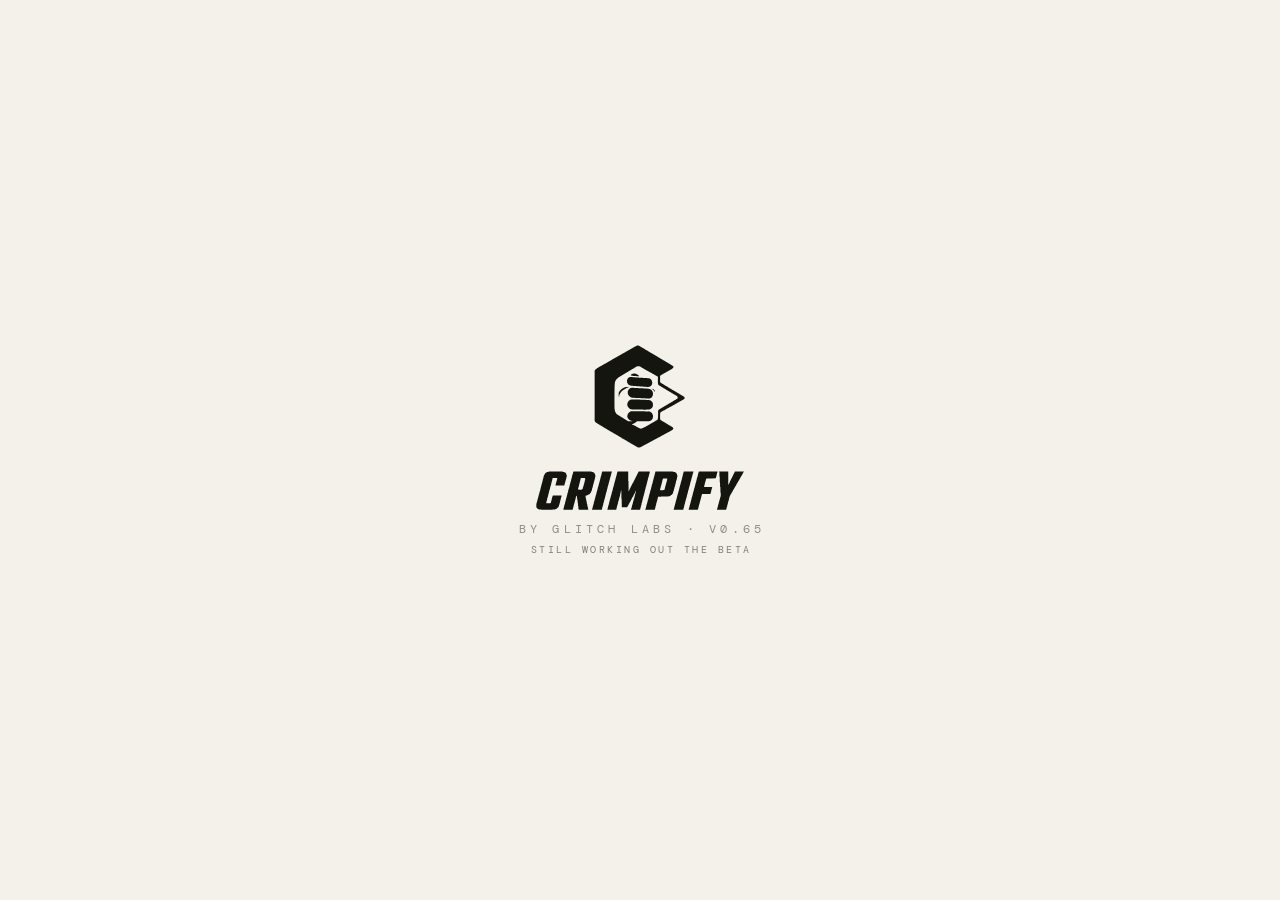
==== commit 6ab0e226: "Merge pull request #32 from Gl1tchWizard/feature/light-theme Licht thema (v0.65), met de pick-ups-fi" ====
--- a/index.html
+++ b/index.html
@@ -51,7 +51,7 @@
   <div id="splashInner">
     <svg id="splashMark"><use href="#cf-mark"/></svg>
     <svg id="splashWord"><use href="#cf-word"/></svg>
-    <div id="splashBy">by Glitch Labs · v0.64</div>
+    <div id="splashBy">by Glitch Labs · v0.65</div>
     <div id="splashBeta">still working out the beta</div>
   </div>
   <div id="splashFlash"></div>
